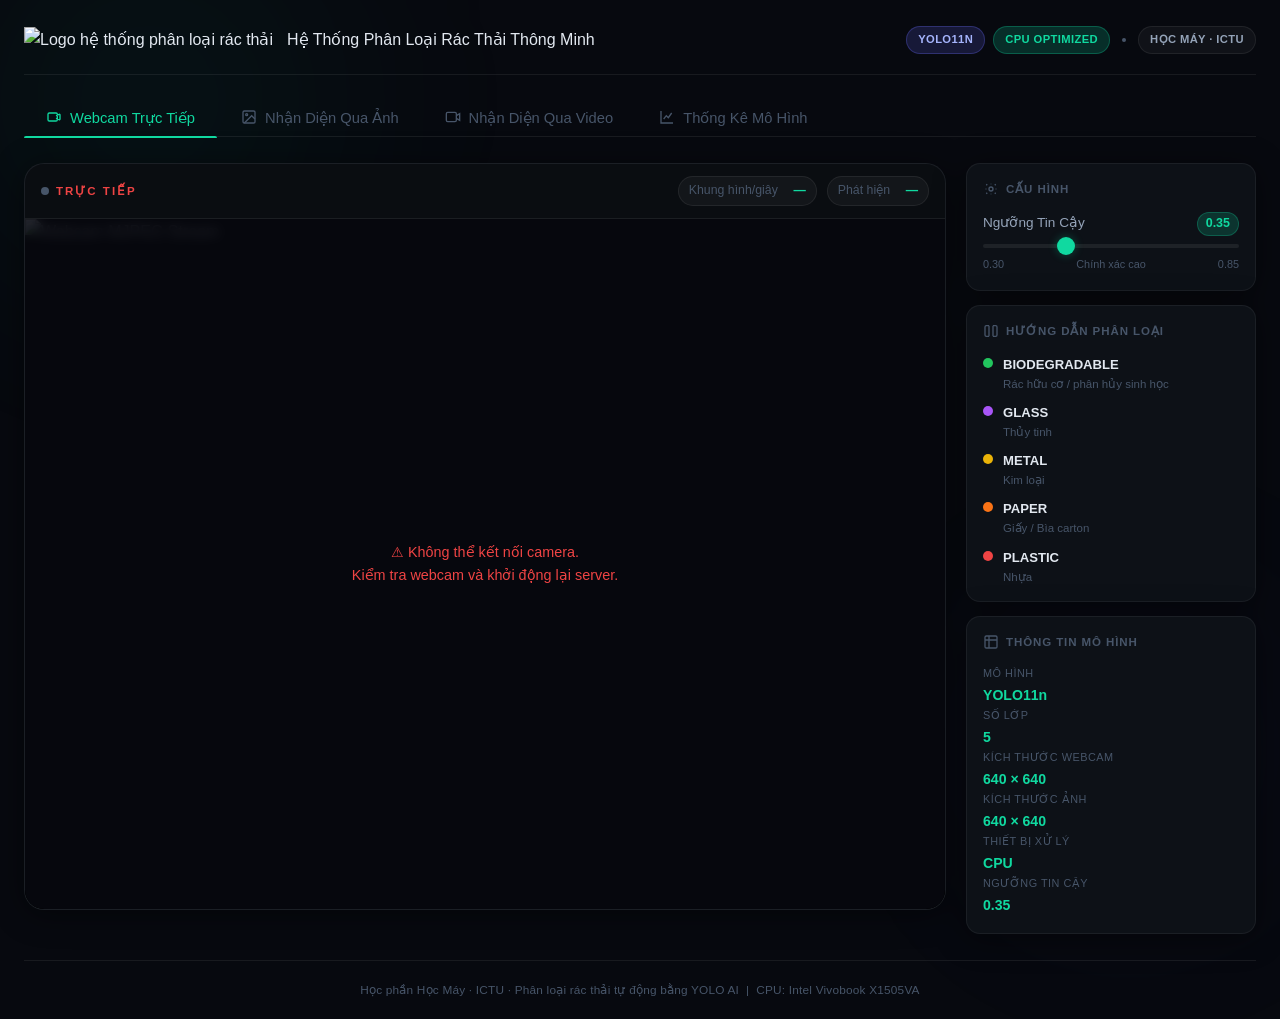
==== app/templates/index.html @ 91b0b63a "Add video upload detection: synced original + annotated playback Upload a video, process it frame-by" ====
<!DOCTYPE html>
<html lang="vi">
<head>
  <meta charset="UTF-8" />
  <meta name="viewport" content="width=device-width, initial-scale=1.0" />
  <title>Hệ Thống Phân Loại Rác Thải Thông Minh</title>
  <meta name="description" content="Hệ thống phân loại rác thải thông minh sử dụng mô hình YOLO." />
  <link rel="preconnect" href="https://fonts.googleapis.com" />
  <link rel="preconnect" href="https://fonts.gstatic.com" crossorigin />
  <link href="https://fonts.googleapis.com/css2?family=Saira:wght@300;400;500;600;700;800&display=swap" rel="stylesheet" />
  <link rel="stylesheet" href="/static/style.css?v=4" />
</head>
<body>
  <div class="bg-glow bg-glow-1"></div>
  <div class="bg-glow bg-glow-2"></div>

  <div class="app-wrapper">

    <!-- ── Header ─────────────────────────────────────────────── -->
    <header class="app-header">
      <div class="brand">
        <img class="brand-logo" src="/static/logo/sean.gif" alt="Logo hệ thống phân loại rác thải" />
        <p class="brand-sub">Hệ Thống Phân Loại Rác Thải Thông Minh</p>
      </div>
      <div class="header-right">
        <span class="badge badge-model">YOLO11n</span>
        <span class="badge badge-cpu">CPU Optimized</span>
        <div class="header-dot-sep"></div>
        <span class="badge badge-uni">Học Máy · ICTU</span>
      </div>
    </header>

    <!-- ── Tab Nav ─────────────────────────────────────────────── -->
    <nav class="tab-nav" role="tablist">
      <button id="tab-btn-webcam" class="tab-btn active" role="tab"
              aria-selected="true" aria-controls="tab-webcam"
              onclick="switchTab('webcam')">
        <svg class="tab-icon" viewBox="0 0 24 24" fill="none" stroke="currentColor" stroke-width="2">
          <path d="M15 10l4.553-2.069A1 1 0 0121 8.882v6.235a1 1 0 01-1.447.894L15 14M3 8a2 2 0 012-2h10a2 2 0 012 2v8a2 2 0 01-2 2H5a2 2 0 01-2-2V8z"/>
        </svg>
        Webcam Trực Tiếp
      </button>
      <button id="tab-btn-image" class="tab-btn" role="tab"
              aria-selected="false" aria-controls="tab-image"
              onclick="switchTab('image')">
        <svg class="tab-icon" viewBox="0 0 24 24" fill="none" stroke="currentColor" stroke-width="2">
          <rect x="3" y="3" width="18" height="18" rx="2"/><circle cx="8.5" cy="8.5" r="1.5"/>
          <path d="M21 15l-5-5L5 21"/>
        </svg>
        Nhận Diện Qua Ảnh
      </button>
      <button id="tab-btn-video" class="tab-btn" role="tab"
              aria-selected="false" aria-controls="tab-video"
              onclick="switchTab('video')">
        <svg class="tab-icon" viewBox="0 0 24 24" fill="none" stroke="currentColor" stroke-width="2">
          <rect x="2" y="5" width="15" height="14" rx="2"/><path d="M17 10l5-3v10l-5-3"/>
        </svg>
        Nhận Diện Qua Video
      </button>
      <button id="tab-btn-stats" class="tab-btn" role="tab"
              aria-selected="false" aria-controls="tab-stats"
              onclick="switchTab('stats')">
        <svg class="tab-icon" viewBox="0 0 24 24" fill="none" stroke="currentColor" stroke-width="2">
          <path d="M3 3v18h18M7 15l4-5 3 3 5-7"/>
        </svg>
        Thống Kê Mô Hình
      </button>
      <div class="tab-slider" id="tab-slider"></div>
    </nav>

    <!-- ── Main ────────────────────────────────────────────────── -->
    <main class="app-main">

      <!-- ── Tab 1: Webcam ─────────────────────────────────────── -->
      <section id="tab-webcam" class="tab-content active" role="tabpanel">
        <div class="webcam-layout">

          <!-- Stream -->
          <div class="stream-card">
            <div class="stream-topbar">
              <div class="live-pill">
                <span class="live-dot" id="live-dot"></span>
                <span>TRỰC TIẾP</span>
              </div>
              <div class="stream-stats" id="stream-stats">
                <div class="stat-chip" id="fps-chip">
                  <span class="stat-label">Khung hình/giây</span>
                  <span class="stat-val" id="fps-val">—</span>
                </div>
                <div class="stat-chip" id="det-chip">
                  <span class="stat-label">Phát hiện</span>
                  <span class="stat-val" id="det-val">—</span>
                </div>
              </div>
            </div>
            <div class="stream-body">
              <img id="cam-img" src="" alt="Webcam MJPEG Stream" class="stream-img" />
              <div id="stream-overlay" class="stream-overlay">
                <div class="stream-overlay-inner">
                  <div class="spinner"></div>
                  <p>Đang kết nối camera...</p>
                </div>
              </div>
            </div>
          </div>

          <!-- Side Panel -->
          <aside class="webcam-sidebar">

            <!-- Config -->
            <div class="side-card">
              <div class="side-card-title">
                <svg viewBox="0 0 24 24" fill="none" stroke="currentColor" stroke-width="2" width="16" height="16"><circle cx="12" cy="12" r="3"/><path d="M19.07 4.93l-1.41 1.41M4.93 4.93l1.41 1.41M4.93 19.07l1.41-1.41M19.07 19.07l-1.41-1.41M20 12h-1M5 12H4M12 20v-1M12 5V4"/></svg>
                Cấu Hình
              </div>
              <div class="conf-group">
                <div class="conf-label-row">
                  <span>Ngưỡng Tin Cậy</span>
                  <span class="conf-badge" id="conf-badge">0.35</span>
                </div>
                <input type="range" id="conf-slider" class="slider"
                       min="0.10" max="0.90" step="0.05" value="0.35"
                       aria-label="Ngưỡng tin cậy"
                       oninput="onConfChange(this.value)" />
                <div class="slider-labels">
                  <span>0.30</span><span>Chính xác cao</span><span>0.85</span>
                </div>
              </div>
            </div>

            <!-- Legend -->
            <div class="side-card">
              <div class="side-card-title">
                <svg viewBox="0 0 24 24" fill="none" stroke="currentColor" stroke-width="2" width="16" height="16"><path d="M9 20H5a2 2 0 01-2-2V6a2 2 0 012-2h4m6 16h4a2 2 0 002-2V6a2 2 0 00-2-2h-4M9 20V4m6 16V4"/></svg>
                Hướng Dẫn Phân Loại
              </div>
              <div class="legend">
                <div class="legend-item">
                  <span class="legend-dot" style="background:#22c55e"></span>
                  <div class="legend-body">
                    <strong>BIODEGRADABLE</strong>
                    <span>Rác hữu cơ / phân hủy sinh học</span>
                  </div>
                </div>
                <div class="legend-item">
                  <span class="legend-dot" style="background:#a855f7"></span>
                  <div class="legend-body">
                    <strong>GLASS</strong>
                    <span>Thủy tinh</span>
                  </div>
                </div>
                <div class="legend-item">
                  <span class="legend-dot" style="background:#eab308"></span>
                  <div class="legend-body">
                    <strong>METAL</strong>
                    <span>Kim loại</span>
                  </div>
                </div>
                <div class="legend-item">
                  <span class="legend-dot" style="background:#f97316"></span>
                  <div class="legend-body">
                    <strong>PAPER</strong>
                    <span>Giấy / Bìa carton</span>
                  </div>
                </div>
                <div class="legend-item">
                  <span class="legend-dot" style="background:#ef4444"></span>
                  <div class="legend-body">
                    <strong>PLASTIC</strong>
                    <span>Nhựa</span>
                  </div>
                </div>
              </div>
            </div>

            <!-- Model Info -->
            <div class="side-card">
              <div class="side-card-title">
                <svg viewBox="0 0 24 24" fill="none" stroke="currentColor" stroke-width="2" width="16" height="16"><path d="M9 3H5a2 2 0 00-2 2v4m6-6h10a2 2 0 012 2v4M9 3v18m0 0h10a2 2 0 002-2V9M9 21H5a2 2 0 01-2-2V9m0 0h18"/></svg>
                Thông Tin Mô Hình
              </div>
              <div class="model-info-card">
                <div class="info-cell"><span class="info-k">Mô hình</span><span class="info-v">YOLO11n</span></div>
                <div class="info-cell"><span class="info-k">Số lớp</span><span class="info-v">5</span></div>
                <div class="info-cell"><span class="info-k">Kích thước webcam</span><span class="info-v">640 × 640</span></div>
                <div class="info-cell"><span class="info-k">Kích thước ảnh</span><span class="info-v">640 × 640</span></div>
                <div class="info-cell"><span class="info-k">Thiết bị xử lý</span><span class="info-v">CPU</span></div>
                <div class="info-cell"><span class="info-k">Ngưỡng tin cậy</span><span class="info-v">0.35</span></div>
              </div>
            </div>

          </aside>
        </div>
      </section>

      <!-- ── Tab 2: Image ──────────────────────────────────────── -->
      <section id="tab-image" class="tab-content" role="tabpanel">
        <div class="image-layout">

          <!-- Upload Panel -->
          <div class="upload-panel">
            <div id="upload-area" class="upload-area"
                 ondragover="onDragOver(event)" ondragleave="onDragLeave(event)" ondrop="onDrop(event)">
              <div class="upload-icon" aria-hidden="true">
                <svg viewBox="0 0 24 24" fill="none" stroke="currentColor" stroke-width="1.5" width="56" height="56">
                  <path d="M4 16v1a3 3 0 003 3h10a3 3 0 003-3v-1M12 12V4m0 0l-3 3m3-3l3 3"/>
                  <path d="M4 12.5V5a1 1 0 011-1h14a1 1 0 011 1v7.5" stroke-dasharray="3 3"/>
                </svg>
              </div>
              <p class="upload-title">Kéo &amp; Thả Ảnh Vào Đây</p>
              <p class="upload-sub">hoặc nhấn để chọn từ máy tính</p>
              <button class="btn-select" onclick="document.getElementById('file-input').click()">
                Chọn Tệp Ảnh
              </button>
              <p class="upload-hint">Hỗ trợ JPG · PNG · WEBP · BMP</p>
              <input type="file" id="file-input" accept="image/*" hidden onchange="handleFileSelect(this)" />
            </div>

            <div id="preview-wrap" class="preview-wrap hidden">
              <div class="preview-card">
                <img id="preview-img" src="" alt="Preview ảnh đã chọn" class="preview-img" />
                <button class="btn-reset" onclick="resetUpload()" aria-label="Chọn ảnh khác">
                  <svg viewBox="0 0 24 24" fill="none" stroke="currentColor" stroke-width="2.5" width="14" height="14"><path d="M18 6L6 18M6 6l12 12"/></svg>
                  Chọn Ảnh Khác
                </button>
              </div>
              <button id="btn-predict" class="btn-predict" onclick="runPrediction()">
                <svg viewBox="0 0 24 24" fill="none" stroke="currentColor" stroke-width="2" width="18" height="18"><circle cx="11" cy="11" r="8"/><path d="M21 21l-4.35-4.35"/></svg>
                Phân Loại Ngay
              </button>
            </div>
          </div>

          <!-- Results Panel -->
          <div class="results-panel" id="results-panel">
            <div id="result-placeholder" class="result-placeholder">
              <div class="placeholder-icon" aria-hidden="true">
                <svg viewBox="0 0 64 64" fill="none" width="64" height="64">
                  <circle cx="32" cy="32" r="30" stroke="currentColor" stroke-width="1.5" stroke-dasharray="6 4" opacity=".3"/>
                  <path d="M32 20v12M32 36v4" stroke="currentColor" stroke-width="2" stroke-linecap="round"/>
                </svg>
              </div>
              <p class="placeholder-text">Tải ảnh lên để bắt đầu phân tích</p>
              <p class="placeholder-sub">Kết quả sẽ hiển thị tại đây</p>
            </div>

            <div id="result-content" class="result-content hidden">
              <div class="result-img-wrap">
                <img id="result-img" src="" alt="Ảnh kết quả phân loại" class="result-img" />
              </div>
            </div>

            <div id="loading-overlay" class="loading-overlay hidden">
              <div class="spinner large"></div>
              <p>Đang phân tích ảnh...</p>
              <p class="loading-sub">YOLO11n · imgsz=640</p>
            </div>
          </div>

        </div>

        <!-- Stats & detection cards — tách riêng khỏi khung ảnh kết quả -->
        <div id="result-extra" class="result-extra hidden">

          <div class="stats-card">
            <div class="result-meta" id="result-meta">
              <span id="result-count-badge"></span>
            </div>

            <div id="result-summary" class="result-summary hidden">
              <div class="summary-kpis">
                <div class="summary-kpi">
                  <span class="summary-kpi-val" id="sum-total">0</span>
                  <span class="summary-kpi-label">Tổng vật thể</span>
                </div>
                <div class="summary-kpi">
                  <span class="summary-kpi-val" id="sum-classes">0</span>
                  <span class="summary-kpi-label">Số loại rác</span>
                </div>
                <div class="summary-kpi">
                  <span class="summary-kpi-val" id="sum-avg-conf">—</span>
                  <span class="summary-kpi-label">Độ tin cậy TB</span>
                </div>
                <div class="summary-kpi">
                  <span class="summary-kpi-val" id="sum-max-conf">—</span>
                  <span class="summary-kpi-label">Tin cậy cao nhất</span>
                </div>
                <div class="summary-kpi">
                  <span class="summary-kpi-val" id="sum-min-conf">—</span>
                  <span class="summary-kpi-label">Tin cậy thấp nhất</span>
                </div>
                <div class="summary-kpi">
                  <span class="summary-kpi-val is-text" id="sum-top-label">—</span>
                  <span class="summary-kpi-label">Loại rác nhiều nhất</span>
                </div>
                <div class="summary-kpi">
                  <span class="summary-kpi-val" id="sum-time">—</span>
                  <span class="summary-kpi-label">Thời gian xử lý</span>
                </div>
                <div class="summary-kpi">
                  <span class="summary-kpi-val" id="sum-img-size">—</span>
                  <span class="summary-kpi-label">Kích thước ảnh</span>
                </div>
              </div>

              <div class="summary-section-title">Tỷ Lệ Theo Loại Rác</div>
              <div class="summary-breakdown" id="summary-breakdown"></div>
            </div>

            <div id="detection-list" class="detection-list"></div>
          </div>

          <div id="timing-card" class="timing-card hidden">
            <div class="timing-card-title">
              <svg viewBox="0 0 24 24" fill="none" stroke="currentColor" stroke-width="2" width="16" height="16"><circle cx="12" cy="12" r="10"/><path d="M12 6v6l4 2"/></svg>
              Chi Tiết Thời Gian Xử Lý
            </div>
            <div class="timing-breakdown" id="timing-breakdown"></div>
          </div>

        </div>
      </section>

      <!-- ── Tab: Video ────────────────────────────────────────── -->
      <section id="tab-video" class="tab-content" role="tabpanel">

        <div id="video-upload-panel" class="image-layout">
          <div class="upload-panel">
            <div id="video-upload-area" class="upload-area"
                 ondragover="onVideoDragOver(event)" ondragleave="onVideoDragLeave(event)" ondrop="onVideoDrop(event)">
              <div class="upload-icon" aria-hidden="true">
                <svg viewBox="0 0 24 24" fill="none" stroke="currentColor" stroke-width="1.5" width="56" height="56">
                  <rect x="2" y="5" width="15" height="14" rx="2"/><path d="M17 10l5-3v10l-5-3"/>
                </svg>
              </div>
              <p class="upload-title">Kéo &amp; Thả Video Vào Đây</p>
              <p class="upload-sub">hoặc nhấn để chọn từ máy tính</p>
              <button class="btn-select" onclick="document.getElementById('video-file-input').click()">
                Chọn Tệp Video
              </button>
              <p class="upload-hint">Hỗ trợ MP4 · MOV · AVI · MKV · WEBM · tối đa 100MB</p>
              <input type="file" id="video-file-input" accept="video/*" hidden onchange="handleVideoFileSelect(this)" />
            </div>
          </div>

          <div class="results-panel">
            <div id="video-placeholder" class="result-placeholder">
              <div class="placeholder-icon" aria-hidden="true">
                <svg viewBox="0 0 64 64" fill="none" width="64" height="64">
                  <circle cx="32" cy="32" r="30" stroke="currentColor" stroke-width="1.5" stroke-dasharray="6 4" opacity=".3"/>
                  <path d="M32 20v12M32 36v4" stroke="currentColor" stroke-width="2" stroke-linecap="round"/>
                </svg>
              </div>
              <p class="placeholder-text">Tải video lên để bắt đầu nhận diện</p>
              <p class="placeholder-sub">Video gốc và video đã nhận diện sẽ phát song song</p>
            </div>

            <div id="video-progress-wrap" class="loading-overlay hidden">
              <div class="spinner large"></div>
              <p>Đang xử lý video...</p>
              <p class="loading-sub" id="video-progress-text">0%</p>
            </div>
          </div>
        </div>

        <div id="video-compare-wrap" class="video-compare-wrap hidden">
          <div class="video-compare-grid">
            <div class="video-compare-col">
              <div class="video-compare-title">Video Gốc</div>
              <video id="video-original" class="video-compare-player" controls playsinline></video>
            </div>
            <div class="video-compare-col">
              <div class="video-compare-title">Video Nhận Diện</div>
              <video id="video-annotated" class="video-compare-player" controls playsinline></video>
            </div>
          </div>
          <button class="btn-select" onclick="resetVideoUpload()">Tải Video Khác</button>
        </div>

      </section>

      <!-- ── Tab 3: Stats ──────────────────────────────────────── -->
      <section id="tab-stats" class="tab-content" role="tabpanel">
        <div class="stats-layout">

          <!-- KPI Row -->
          <div class="kpi-row" id="kpi-row">
            <div class="kpi-card">
              <span class="kpi-label">Precision</span>
              <span class="kpi-val" id="kpi-precision">—</span>
              <span class="kpi-sub">tại epoch tốt nhất</span>
            </div>
            <div class="kpi-card">
              <span class="kpi-label">Recall</span>
              <span class="kpi-val" id="kpi-recall">—</span>
              <span class="kpi-sub">tại epoch tốt nhất</span>
            </div>
            <div class="kpi-card kpi-card-accent">
              <span class="kpi-label">mAP@0.5</span>
              <span class="kpi-val" id="kpi-map50">—</span>
              <span class="kpi-sub">tại epoch tốt nhất</span>
            </div>
            <div class="kpi-card">
              <span class="kpi-label">mAP@0.5:0.95</span>
              <span class="kpi-val" id="kpi-map5095">—</span>
              <span class="kpi-sub">tại epoch tốt nhất</span>
            </div>
          </div>

          <div class="stats-grid">

            <!-- Training info -->
            <div class="side-card stats-info-card">
              <div class="side-card-title">
                <svg viewBox="0 0 24 24" fill="none" stroke="currentColor" stroke-width="2" width="16" height="16"><path d="M9 3H5a2 2 0 00-2 2v4m6-6h10a2 2 0 012 2v4M9 3v18m0 0h10a2 2 0 002-2V9M9 21H5a2 2 0 01-2-2V9m0 0h18"/></svg>
                Thông Tin Huấn Luyện
              </div>
              <div class="model-info-card" id="train-info-card">
                <div class="info-cell"><span class="info-k">Mô hình</span><span class="info-v">YOLO11n</span></div>
                <div class="info-cell"><span class="info-k">Bộ dữ liệu</span><span class="info-v" id="ti-dataset">—</span></div>
                <div class="info-cell"><span class="info-k">Số vòng huấn luyện</span><span class="info-v" id="ti-epochs">—</span></div>
                <div class="info-cell"><span class="info-k">Epoch tốt nhất</span><span class="info-v" id="ti-best-epoch">—</span></div>
                <div class="info-cell"><span class="info-k">Số lớp</span><span class="info-v" id="ti-classes">—</span></div>
                <div class="info-cell"><span class="info-k">Thiết bị huấn luyện</span><span class="info-v">RTX 3050</span></div>
              </div>
            </div>

            <!-- Dataset split -->
            <div class="side-card stats-info-card">
              <div class="side-card-title">
                <svg viewBox="0 0 24 24" fill="none" stroke="currentColor" stroke-width="2" width="16" height="16"><path d="M9 20H5a2 2 0 01-2-2V6a2 2 0 012-2h4m6 16h4a2 2 0 002-2V6a2 2 0 00-2-2h-4M9 20V4m6 16V4"/></svg>
                Phân Chia Bộ Dữ Liệu
              </div>
              <div class="split-bars" id="split-bars">
                <div class="split-row">
                  <span class="split-name">Train</span>
                  <div class="split-track"><div class="split-fill split-train" id="split-train-fill"></div></div>
                  <span class="split-count" id="split-train-count">—</span>
                </div>
                <div class="split-row">
                  <span class="split-name">Valid</span>
                  <div class="split-track"><div class="split-fill split-valid" id="split-valid-fill"></div></div>
                  <span class="split-count" id="split-valid-count">—</span>
                </div>
                <div class="split-row">
                  <span class="split-name">Test</span>
                  <div class="split-track"><div class="split-fill split-test" id="split-test-fill"></div></div>
                  <span class="split-count" id="split-test-count">—</span>
                </div>
              </div>
            </div>

            <!-- Label distribution -->
            <div class="side-card stats-info-card stats-span-2">
              <div class="side-card-title">
                <svg viewBox="0 0 24 24" fill="none" stroke="currentColor" stroke-width="2" width="16" height="16"><path d="M4 6h16M4 12h10M4 18h7"/></svg>
                Phân Bố Nhãn Theo Lớp Rác Thải
              </div>
              <div class="label-bars" id="label-bars"></div>
            </div>

          </div>

          <!-- Charts from real training artifacts -->
          <div class="chart-grid">
            <div class="chart-card">
              <div class="chart-title">Đường Cong Huấn Luyện (Loss &amp; Metrics)</div>
              <img class="chart-img" src="/api/training-artifact/results.png" alt="Training results curves" loading="lazy" />
            </div>
            <div class="chart-card">
              <div class="chart-title">Ma Trận Nhầm Lẫn (Chuẩn Hóa)</div>
              <img class="chart-img" src="/api/training-artifact/confusion_matrix_normalized.png" alt="Confusion matrix normalized" loading="lazy" />
            </div>
            <div class="chart-card">
              <div class="chart-title">Đường Cong Precision–Recall</div>
              <img class="chart-img" src="/api/training-artifact/BoxPR_curve.png" alt="Precision-Recall curve" loading="lazy" />
            </div>
            <div class="chart-card">
              <div class="chart-title">Phân Bố Nhãn &amp; Kích Thước Bounding Box</div>
              <img class="chart-img" src="/api/training-artifact/labels.jpg" alt="Label distribution" loading="lazy" />
            </div>
          </div>

        </div>
      </section>

    </main>

    <!-- ── Footer ──────────────────────────────────────────────── -->
    <footer class="app-footer">
      <p>Học phần Học Máy · ICTU · Phân loại rác thải tự động bằng YOLO AI &nbsp;|&nbsp; CPU: Intel Vivobook X1505VA</p>
    </footer>

  </div><!-- /.app-wrapper -->

  <script>
    /* ═══════════════════════════════════════════════════
       State
    ═══════════════════════════════════════════════════ */
    let currentTab    = 'webcam';
    let statsInterval = null;
    let selectedFile  = null;
    let statsLoaded   = false;

    /* ═══════════════════════════════════════════════════
       Tab Switching
    ═══════════════════════════════════════════════════ */
    function switchTab(tab) {
      if (tab === currentTab) return;
      currentTab = tab;

      document.querySelectorAll('.tab-btn').forEach(btn => {
        const active = btn.id === `tab-btn-${tab}`;
        btn.classList.toggle('active', active);
        btn.setAttribute('aria-selected', String(active));
      });
      document.querySelectorAll('.tab-content').forEach(el => {
        el.classList.toggle('active', el.id === `tab-${tab}`);
      });

      if (tab === 'webcam') startStream();
      else                  stopStream();

      if (tab === 'stats' && !statsLoaded) loadTrainingStats();
    }

    /* ═══════════════════════════════════════════════════
       Webcam Stream
    ═══════════════════════════════════════════════════ */
    function startStream() {
      const img     = document.getElementById('cam-img');
      const overlay = document.getElementById('stream-overlay');
      const liveDot = document.getElementById('live-dot');

      overlay.style.display = 'flex';
      liveDot.classList.remove('live-dot-active');

      // Cache-buster để buộc browser mở kết nối mới
      img.src = `/video_feed?t=${Date.now()}`;

      img.onload = () => {
        overlay.style.display = 'none';
        liveDot.classList.add('live-dot-active');
      };

      img.onerror = () => {
        overlay.innerHTML = `<div class="stream-overlay-inner">
          <p style="color:#ef4444;">⚠ Không thể kết nối camera.<br/>Kiểm tra webcam và khởi động lại server.</p>
        </div>`;
      };

      statsInterval = setInterval(fetchStats, 1200);
    }

    function stopStream() {
      const img = document.getElementById('cam-img');
      img.src = '';
      document.getElementById('live-dot').classList.remove('live-dot-active');
      if (statsInterval) { clearInterval(statsInterval); statsInterval = null; }
      document.getElementById('fps-val').textContent = '—';
      document.getElementById('det-val').textContent = '—';
    }

    async function fetchStats() {
      try {
        const r    = await fetch('/api/cam-stats');
        const data = await r.json();
        document.getElementById('fps-val').textContent = data.fps;
        document.getElementById('det-val').textContent = data.detections;
      } catch (_) {}
    }

    /* ── Confidence Slider ── */
    let confDebounce = null;
    function onConfChange(val) {
      document.getElementById('conf-badge').textContent = parseFloat(val).toFixed(2);
      clearTimeout(confDebounce);
      confDebounce = setTimeout(async () => {
        try { await fetch(`/api/set-conf?conf=${val}`, { method: 'POST' }); } catch (_) {}
      }, 300);
    }

    /* ═══════════════════════════════════════════════════
       Image Upload
    ═══════════════════════════════════════════════════ */
    function handleFileSelect(input) {
      const f = input.files[0];
      if (f) loadFile(f);
    }

    function loadFile(file) {
      selectedFile = file;
      const reader = new FileReader();
      reader.onload = e => {
        document.getElementById('preview-img').src = e.target.result;
        document.getElementById('upload-area').classList.add('hidden');
        document.getElementById('preview-wrap').classList.remove('hidden');
        resetResults();
      };
      reader.readAsDataURL(file);
    }

    function resetUpload() {
      selectedFile = null;
      document.getElementById('file-input').value = '';
      document.getElementById('upload-area').classList.remove('hidden');
      document.getElementById('preview-wrap').classList.add('hidden');
      resetResults();
    }

    function resetResults() {
      document.getElementById('result-placeholder').classList.remove('hidden');
      document.getElementById('result-content').classList.add('hidden');
      document.getElementById('loading-overlay').classList.add('hidden');
      document.getElementById('result-extra').classList.add('hidden');
      document.getElementById('timing-card').classList.add('hidden');
    }

    /* ── Prediction ── */
    async function runPrediction() {
      if (!selectedFile) return;

      const btn = document.getElementById('btn-predict');
      btn.disabled = true;
      btn.innerHTML = `<span class="btn-spinner"></span> Đang xử lý...`;

      document.getElementById('result-placeholder').classList.add('hidden');
      document.getElementById('result-content').classList.add('hidden');
      document.getElementById('result-extra').classList.add('hidden');
      document.getElementById('loading-overlay').classList.remove('hidden');

      const fd = new FormData();
      fd.append('file', selectedFile);

      try {
        const r    = await fetch('/api/predict-image', { method: 'POST', body: fd });
        if (!r.ok) throw new Error(`HTTP ${r.status}`);
        const data = await r.json();
        showResults(data);
      } catch (err) {
        document.getElementById('loading-overlay').innerHTML =
          `<div style="text-align:center;color:#ef4444;padding:24px">
            ⚠ Lỗi: ${err.message}
            <br/><button class="btn-select" style="margin-top:14px" onclick="resetResults()">Thử lại</button>
          </div>`;
      } finally {
        btn.disabled = false;
        btn.innerHTML = `<svg viewBox="0 0 24 24" fill="none" stroke="currentColor" stroke-width="2" width="18" height="18"><circle cx="11" cy="11" r="8"/><path d="M21 21l-4.35-4.35"/></svg> Phân Loại Ngay`;
        document.getElementById('loading-overlay').classList.add('hidden');
      }
    }

    const LABEL_CSS_CLASS = {
      'BIODEGRADABLE': 'bio',
      'GLASS':         'glas',
      'METAL':         'meta',
      'PAPER':         'pape',
      'PLASTIC':       'plas',
    };

    function showResults(data) {
      document.getElementById('result-img').src = `data:image/jpeg;base64,${data.image_b64}`;
      document.getElementById('result-extra').classList.remove('hidden');

      const countBadge = document.getElementById('result-count-badge');
      const summaryBox = document.getElementById('result-summary');
      const timingCard = document.getElementById('timing-card');

      if (data.count === 0) {
        countBadge.textContent = '0 vật thể được phát hiện';
        countBadge.className   = 'count-badge count-zero';
        summaryBox.classList.add('hidden');
      } else {
        countBadge.textContent = `${data.count} vật thể phát hiện`;
        countBadge.className   = 'count-badge count-some';
        renderResultSummary(data);
        summaryBox.classList.remove('hidden');
      }

      if (data.timing_ms) {
        renderTimingCard(data.timing_ms);
        timingCard.classList.remove('hidden');
      } else {
        timingCard.classList.add('hidden');
      }

      const list = document.getElementById('detection-list');
      if (data.count === 0) {
        list.innerHTML = `<div class="no-detection">
          Không phát hiện vật thể rác nào vượt ngưỡng tin cậy (độ tin cậy ≥ ${(IMG_CONF_THRESHOLD * 100).toFixed(0)}%).
        </div>`;
      } else {
        list.innerHTML = data.detections.map((det, i) => `
          <div class="det-card" style="--i:${i}">
            <div class="det-card-main">
              <span class="det-label-chip ${LABEL_CSS_CLASS[det.label] || 'other'}">${det.label}</span>
              <span class="det-conf-badge">${det.conf}%</span>
            </div>
            <div class="det-card-sub">
              <span>Vị trí: [${det.box[0]}, ${det.box[1]}] → [${det.box[2]}, ${det.box[3]}]</span>
              <span>Diện tích: ${det.area_ratio}% khung hình</span>
            </div>
          </div>
        `).join('');
      }

      document.getElementById('result-content').classList.remove('hidden');
    }

    const IMG_CONF_THRESHOLD = 0.40; // khớp IMG_CONF trong app/server.py

    function renderResultSummary(data) {
      const detections = data.detections;
      const confs    = detections.map(d => d.conf);
      const avgConf  = confs.reduce((a, b) => a + b, 0) / confs.length;
      const maxConf  = Math.max(...confs);
      const minConf  = Math.min(...confs);

      const byClass = {};
      detections.forEach(d => { byClass[d.label] = (byClass[d.label] || 0) + 1; });
      const classEntries = Object.entries(byClass).sort((a, b) => b[1] - a[1]);
      const topLabel = classEntries[0][0];

      document.getElementById('sum-total').textContent     = detections.length;
      document.getElementById('sum-classes').textContent   = classEntries.length;
      document.getElementById('sum-avg-conf').textContent  = `${avgConf.toFixed(1)}%`;
      document.getElementById('sum-max-conf').textContent  = `${maxConf.toFixed(1)}%`;
      document.getElementById('sum-min-conf').textContent  = `${minConf.toFixed(1)}%`;
      document.getElementById('sum-top-label').textContent = topLabel;
      document.getElementById('sum-time').textContent      = data.timing_ms ? `${data.timing_ms.total} ms` : '—';
      document.getElementById('sum-img-size').textContent  = data.image_size ? `${data.image_size.width}×${data.image_size.height}` : '—';

      const breakdown = document.getElementById('summary-breakdown');
      breakdown.innerHTML = classEntries.map(([label, count]) => `
        <div class="breakdown-row">
          <span class="det-label-chip ${LABEL_CSS_CLASS[label] || 'other'}">${label}</span>
          <div class="breakdown-track">
            <div class="breakdown-fill" style="width:${(count / detections.length * 100).toFixed(1)}%"></div>
          </div>
          <span class="breakdown-count">${count} (${(count / detections.length * 100).toFixed(0)}%)</span>
        </div>
      `).join('');

    }

    function renderTimingCard(t) {
      const timingBox = document.getElementById('timing-breakdown');
      timingBox.innerHTML = `
        <div class="timing-row"><span>Tiền xử lý ảnh</span><span>${t.preprocess} ms</span></div>
        <div class="timing-row"><span>Suy luận mô hình</span><span>${t.inference} ms</span></div>
        <div class="timing-row"><span>Hậu xử lý kết quả</span><span>${t.postprocess} ms</span></div>
        <div class="timing-row timing-row-total"><span>Tổng thời gian</span><span>${t.total} ms</span></div>
      `;
    }

    /* ── Drag & Drop ── */
    function onDragOver(e) {
      e.preventDefault();
      document.getElementById('upload-area').classList.add('drag-over');
    }
    function onDragLeave() {
      document.getElementById('upload-area').classList.remove('drag-over');
    }
    function onDrop(e) {
      e.preventDefault();
      document.getElementById('upload-area').classList.remove('drag-over');
      const f = e.dataTransfer.files[0];
      if (f && f.type.startsWith('image/')) loadFile(f);
    }

    /* ═══════════════════════════════════════════════════
       Video Upload & Nhận Diện
    ═══════════════════════════════════════════════════ */
    let videoPollTimer = null;

    function handleVideoFileSelect(input) {
      const f = input.files[0];
      if (f) uploadVideo(f);
    }

    function onVideoDragOver(e) {
      e.preventDefault();
      document.getElementById('video-upload-area').classList.add('drag-over');
    }
    function onVideoDragLeave() {
      document.getElementById('video-upload-area').classList.remove('drag-over');
    }
    function onVideoDrop(e) {
      e.preventDefault();
      document.getElementById('video-upload-area').classList.remove('drag-over');
      const f = e.dataTransfer.files[0];
      if (f && f.type.startsWith('video/')) uploadVideo(f);
    }

    async function uploadVideo(file) {
      document.getElementById('video-placeholder').classList.add('hidden');
      document.getElementById('video-compare-wrap').classList.add('hidden');
      document.getElementById('video-progress-wrap').classList.remove('hidden');
      document.getElementById('video-progress-text').textContent = 'Đang tải lên...';

      const fd = new FormData();
      fd.append('file', file);

      try {
        const r = await fetch('/api/upload-video', { method: 'POST', body: fd });
        if (!r.ok) {
          const err = await r.json().catch(() => ({}));
          throw new Error(err.detail || `HTTP ${r.status}`);
        }
        const data = await r.json();
        pollVideoStatus(data.job_id);
      } catch (err) {
        videoUploadError(err.message);
      }
    }

    function pollVideoStatus(jobId) {
      if (videoPollTimer) clearInterval(videoPollTimer);
      videoPollTimer = setInterval(async () => {
        try {
          const r = await fetch(`/api/video-status/${jobId}`);
          if (!r.ok) throw new Error(`HTTP ${r.status}`);
          const job = await r.json();

          if (job.status === 'processing') {
            document.getElementById('video-progress-text').textContent = `${job.progress.toFixed(0)}%`;
          } else if (job.status === 'done') {
            clearInterval(videoPollTimer);
            videoPollTimer = null;
            showVideoResult(job);
          } else if (job.status === 'error') {
            clearInterval(videoPollTimer);
            videoPollTimer = null;
            videoUploadError(job.error || 'Xử lý video thất bại.');
          }
        } catch (err) {
          clearInterval(videoPollTimer);
          videoPollTimer = null;
          videoUploadError(err.message);
        }
      }, 1000);
    }

    function showVideoResult(job) {
      document.getElementById('video-progress-wrap').classList.add('hidden');
      document.getElementById('video-upload-panel').classList.add('hidden');
      document.getElementById('video-compare-wrap').classList.remove('hidden');

      const original  = document.getElementById('video-original');
      const annotated = document.getElementById('video-annotated');
      original.src  = `${job.original_url}?t=${Date.now()}`;
      annotated.src = `${job.result_url}?t=${Date.now()}`;

      syncVideoPair(original, annotated);
      original.play().catch(() => {});
      annotated.play().catch(() => {});
    }

    function syncVideoPair(a, b) {
      let syncing = false;
      const sync = (src, dst) => {
        if (syncing) return;
        syncing = true;
        if (Math.abs(src.currentTime - dst.currentTime) > 0.25) dst.currentTime = src.currentTime;
        syncing = false;
      };
      a.addEventListener('play',  () => b.play().catch(() => {}));
      a.addEventListener('pause', () => b.pause());
      a.addEventListener('seeked', () => sync(a, b));
      b.addEventListener('play',  () => a.play().catch(() => {}));
      b.addEventListener('pause', () => a.pause());
      b.addEventListener('seeked', () => sync(b, a));
      a.addEventListener('timeupdate', () => sync(a, b));
    }

    function videoUploadError(msg) {
      document.getElementById('video-progress-wrap').classList.add('hidden');
      document.getElementById('video-placeholder').classList.remove('hidden');
      document.getElementById('video-placeholder').innerHTML = `
        <p style="color:#ef4444; text-align:center;">⚠ ${msg}</p>
        <p class="placeholder-sub">Vui lòng thử lại với video khác</p>
      `;
    }

    function resetVideoUpload() {
      if (videoPollTimer) { clearInterval(videoPollTimer); videoPollTimer = null; }
      document.getElementById('video-file-input').value = '';
      document.getElementById('video-original').src = '';
      document.getElementById('video-annotated').src = '';
      document.getElementById('video-compare-wrap').classList.add('hidden');
      document.getElementById('video-upload-panel').classList.remove('hidden');
      document.getElementById('video-placeholder').classList.remove('hidden');
      document.getElementById('video-placeholder').innerHTML = `
        <div class="placeholder-icon" aria-hidden="true">
          <svg viewBox="0 0 64 64" fill="none" width="64" height="64">
            <circle cx="32" cy="32" r="30" stroke="currentColor" stroke-width="1.5" stroke-dasharray="6 4" opacity=".3"/>
            <path d="M32 20v12M32 36v4" stroke="currentColor" stroke-width="2" stroke-linecap="round"/>
          </svg>
        </div>
        <p class="placeholder-text">Tải video lên để bắt đầu nhận diện</p>
        <p class="placeholder-sub">Video gốc và video đã nhận diện sẽ phát song song</p>
      `;
    }

    /* ═══════════════════════════════════════════════════
       Stats Tab (số liệu huấn luyện thật)
    ═══════════════════════════════════════════════════ */
    const LABEL_COLOR = {
      BIODEGRADABLE: '#22c55e',
      GLASS:         '#a855f7',
      METAL:         '#eab308',
      PAPER:         '#f97316',
      PLASTIC:       '#ef4444',
    };

    async function loadTrainingStats() {
      try {
        const r = await fetch('/api/training-stats');
        if (!r.ok) throw new Error(`HTTP ${r.status}`);
        const data = await r.json();
        renderTrainingStats(data);
        statsLoaded = true;
      } catch (err) {
        console.error('Không thể tải số liệu huấn luyện:', err);
      }
    }

    function pct(v) { return v == null ? '—' : `${(v * 100).toFixed(1)}%`; }

    function renderTrainingStats(data) {
      const best = data.best_epoch;

      document.getElementById('kpi-precision').textContent = pct(best.precision);
      document.getElementById('kpi-recall').textContent    = pct(best.recall);
      document.getElementById('kpi-map50').textContent     = pct(best.map50);
      document.getElementById('kpi-map5095').textContent   = pct(best.map50_95);

      document.getElementById('ti-dataset').textContent    = data.dataset;
      document.getElementById('ti-epochs').textContent     = data.total_epochs;
      document.getElementById('ti-best-epoch').textContent = `${best.epoch} / ${data.total_epochs}`;
      document.getElementById('ti-classes').textContent    = data.num_classes;

      const counts = data.dataset_counts;
      const totalImgs = counts.train + counts.valid + counts.test;
      document.getElementById('split-train-fill').style.width = `${(counts.train / totalImgs * 100).toFixed(1)}%`;
      document.getElementById('split-valid-fill').style.width = `${(counts.valid / totalImgs * 100).toFixed(1)}%`;
      document.getElementById('split-test-fill').style.width  = `${(counts.test  / totalImgs * 100).toFixed(1)}%`;
      document.getElementById('split-train-count').textContent = counts.train.toLocaleString('vi-VN');
      document.getElementById('split-valid-count').textContent = counts.valid.toLocaleString('vi-VN');
      document.getElementById('split-test-count').textContent  = counts.test.toLocaleString('vi-VN');

      const labelEntries = Object.entries(data.label_counts).sort((a, b) => b[1] - a[1]);
      const maxCount = labelEntries[0][1];
      const labelBars = document.getElementById('label-bars');
      labelBars.innerHTML = labelEntries.map(([label, count]) => `
        <div class="label-bar-row">
          <span class="label-bar-name">${label}</span>
          <div class="label-bar-track">
            <div class="label-bar-fill" style="width:${(count / maxCount * 100).toFixed(1)}%; background:${LABEL_COLOR[label] || '#64748b'}"></div>
          </div>
          <span class="label-bar-count">${count.toLocaleString('vi-VN')}</span>
        </div>
      `).join('');
    }

    /* ═══════════════════════════════════════════════════
       Init
    ═══════════════════════════════════════════════════ */
    window.addEventListener('load', () => startStream());
    document.addEventListener('visibilitychange', () => {
      if (document.hidden && currentTab === 'webcam') {
        stopStream();
      } else if (!document.hidden && currentTab === 'webcam') {
        startStream();
      }
    });
  </script>
</body>
</html>
---- static/style.css ----
/* ═══════════════════════════════════════════════════════════════
   EcoVision AI — style.css
   Font: Signika (Google Fonts)
   Theme: Dark glassmorphism + eco green/indigo accents
═══════════════════════════════════════════════════════════════ */

/* ── Variables ─────────────────────────────────────────────── */
:root {
  --bg:           #07090f;
  --bg-card:      #0d1117;
  --bg-card-alt:  #111827;
  --bg-hover:     #161d2a;

  --accent:       #10d9a0;
  --accent-dim:   rgba(16, 217, 160, 0.18);
  --accent-glow:  rgba(16, 217, 160, 0.30);
  --indigo:       #6366f1;
  --indigo-dim:   rgba(99, 102, 241, 0.18);
  --danger:       #ef4444;
  --warm:         #f97316;

  --text:         #e2e8f0;
  --text-muted:   #94a3b8;
  --text-faint:   #475569;

  --border:       rgba(255,255,255,0.07);
  --border-card:  rgba(255,255,255,0.06);

  --r-sm:  8px;
  --r-md:  14px;
  --r-lg:  20px;
  --r-xl:  28px;

  --shadow-card:  0 4px 32px rgba(0,0,0,0.45);
  --trans:        0.22s cubic-bezier(0.4, 0, 0.2, 1);
}

/* ── Reset ─────────────────────────────────────────────────── */
*, *::before, *::after { box-sizing: border-box; margin: 0; padding: 0; }
html   { scroll-behavior: smooth; }
button { cursor: pointer; }
img    { display: block; }

body {
  font-family: 'Signika', sans-serif;
  background:  var(--bg);
  color:       var(--text);
  min-height:  100vh;
  line-height: 1.6;
  -webkit-font-smoothing: antialiased;
  overflow-x: hidden;
}

/* ── Ambient Background Glows ──────────────────────────────── */
.bg-glow {
  position: fixed;
  border-radius: 50%;
  pointer-events: none;
  filter: blur(100px);
  z-index: 0;
  opacity: 0.55;
}
.bg-glow-1 {
  width: 600px; height: 600px;
  background: radial-gradient(circle, rgba(16,217,160,0.12), transparent 70%);
  top: -200px; left: -150px;
  animation: float-glow 10s ease-in-out infinite alternate;
}
.bg-glow-2 {
  width: 500px; height: 500px;
  background: radial-gradient(circle, rgba(99,102,241,0.10), transparent 70%);
  bottom: -100px; right: -100px;
  animation: float-glow 14s ease-in-out infinite alternate-reverse;
}
@keyframes float-glow {
  from { transform: translate(0, 0); }
  to   { transform: translate(30px, 20px); }
}

/* ── App Wrapper ───────────────────────────────────────────── */
.app-wrapper {
  position: relative;
  z-index: 1;
  display: flex;
  flex-direction: column;
  min-height: 100vh;
  max-width: 1360px;
  margin: 0 auto;
  padding: 0 24px;
}

/* ── Header ────────────────────────────────────────────────── */
.app-header {
  display: flex;
  align-items: center;
  justify-content: space-between;
  flex-wrap: wrap;
  gap: 14px;
  padding: 26px 0 20px;
  border-bottom: 1px solid var(--border);
}

.brand {
  display: flex;
  align-items: center;
  gap: 14px;
}

.brand-icon {
  font-size: 2.4rem;
  line-height: 1;
  animation: spin-slow 8s linear infinite;
  display: block;
}
@keyframes spin-slow {
  from { transform: rotate(0deg);   }
  to   { transform: rotate(360deg); }
}

.brand-text h1 {
  font-size: 1.7rem;
  font-weight: 700;
  letter-spacing: -0.5px;
  color: var(--text);
}
.brand-accent {
  background: linear-gradient(135deg, var(--accent), var(--indigo));
  -webkit-background-clip: text;
  -webkit-text-fill-color: transparent;
  background-clip: text;
}
.brand-text p {
  font-size: 0.78rem;
  color: var(--text-faint);
  font-weight: 300;
  letter-spacing: 0.3px;
}

.header-right {
  display: flex;
  align-items: center;
  gap: 8px;
  flex-wrap: wrap;
}
.header-dot-sep {
  width: 4px; height: 4px;
  border-radius: 50%;
  background: var(--text-faint);
  margin: 0 4px;
}

.badge {
  padding: 4px 11px;
  border-radius: 100px;
  font-size: 0.7rem;
  font-weight: 600;
  letter-spacing: 0.4px;
  text-transform: uppercase;
}
.badge-model {
  background: var(--indigo-dim);
  border: 1px solid rgba(99,102,241,0.3);
  color: #a5b4fc;
}
.badge-cpu {
  background: var(--accent-dim);
  border: 1px solid rgba(16,217,160,0.28);
  color: var(--accent);
}
.badge-uni {
  background: rgba(255,255,255,0.04);
  border: 1px solid var(--border);
  color: var(--text-muted);
}

/* ── Tab Navigation ────────────────────────────────────────── */
.tab-nav {
  display: flex;
  gap: 2px;
  padding-top: 22px;
  position: relative;
  border-bottom: 1px solid var(--border);
}

.tab-btn {
  display: flex;
  align-items: center;
  gap: 8px;
  padding: 11px 22px;
  background: transparent;
  border: none;
  color: var(--text-faint);
  font-family: 'Signika', sans-serif;
  font-size: 0.92rem;
  font-weight: 500;
  transition: color var(--trans), background var(--trans);
  border-radius: var(--r-sm) var(--r-sm) 0 0;
  position: relative;
  bottom: -1px;
}
.tab-btn::after {
  content: '';
  position: absolute;
  bottom: -1px; left: 0; right: 0;
  height: 2px;
  background: var(--accent);
  border-radius: 2px 2px 0 0;
  transform: scaleX(0);
  transition: transform var(--trans);
}
.tab-btn:hover {
  color: var(--text-muted);
  background: rgba(255,255,255,0.03);
}
.tab-btn.active {
  color: var(--accent);
}
.tab-btn.active::after {
  transform: scaleX(1);
}
.tab-icon {
  width: 16px; height: 16px;
  flex-shrink: 0;
}

/* ── Main Content ──────────────────────────────────────────── */
.app-main { flex: 1; padding: 26px 0; }

.tab-content {
  display: none;
  animation: fadeUp 0.28s ease;
}
.tab-content.active { display: block; }

@keyframes fadeUp {
  from { opacity: 0; transform: translateY(10px); }
  to   { opacity: 1; transform: translateY(0); }
}

/* ════════════════════════════════════════════════════════════
   WEBCAM TAB
════════════════════════════════════════════════════════════ */
.webcam-layout {
  display: grid;
  grid-template-columns: 1fr 290px;
  gap: 20px;
  align-items: start;
}

/* ── Stream Card ─────────────────────────────────────────── */
.stream-card {
  background: var(--bg-card);
  border: 1px solid var(--border-card);
  border-radius: var(--r-lg);
  overflow: hidden;
  box-shadow: var(--shadow-card);
  transition: border-color var(--trans);
}
.stream-card:hover { border-color: rgba(16,217,160,0.18); }

.stream-topbar {
  display: flex;
  align-items: center;
  justify-content: space-between;
  padding: 12px 16px;
  background: rgba(0,0,0,0.25);
  border-bottom: 1px solid var(--border);
}

.live-pill {
  display: flex;
  align-items: center;
  gap: 7px;
  font-size: 0.72rem;
  font-weight: 700;
  letter-spacing: 2px;
  text-transform: uppercase;
  color: var(--danger);
}
.live-dot {
  width: 8px; height: 8px;
  border-radius: 50%;
  background: var(--text-faint);
  transition: background var(--trans);
}
.live-dot.live-dot-active {
  background: var(--danger);
  animation: pulse-red 1.6s ease-in-out infinite;
}
@keyframes pulse-red {
  0%,100% { box-shadow: 0 0 0 0 rgba(239,68,68,0.5); }
  50%      { box-shadow: 0 0 0 6px rgba(239,68,68,0); }
}

.stream-stats { display: flex; gap: 10px; }
.stat-chip {
  display: flex;
  align-items: center;
  gap: 6px;
  padding: 4px 10px;
  background: rgba(255,255,255,0.04);
  border: 1px solid var(--border);
  border-radius: 100px;
  font-size: 0.77rem;
}
.stat-label { color: var(--text-faint); }
.stat-val   { color: var(--accent); font-weight: 600; min-width: 22px; text-align: right; }

.stream-body {
  position: relative;
  background: #000;
  aspect-ratio: 4/3;
}
.stream-img {
  width: 100%;
  height: 100%;
  object-fit: contain;
}
.stream-overlay {
  position: absolute;
  inset: 0;
  background: rgba(7,9,15,0.88);
  display: flex;
  align-items: center;
  justify-content: center;
  backdrop-filter: blur(6px);
}
.stream-overlay-inner {
  text-align: center;
  color: var(--text-muted);
  display: flex;
  flex-direction: column;
  align-items: center;
  gap: 14px;
  font-size: 0.9rem;
}

/* ── Sidebar Cards ───────────────────────────────────────── */
.webcam-sidebar { display: flex; flex-direction: column; gap: 14px; }

.side-card {
  background: var(--bg-card);
  border: 1px solid var(--border-card);
  border-radius: var(--r-md);
  padding: 16px;
  box-shadow: var(--shadow-card);
}
.side-card-title {
  display: flex;
  align-items: center;
  gap: 7px;
  font-size: 0.72rem;
  font-weight: 600;
  text-transform: uppercase;
  letter-spacing: 0.9px;
  color: var(--text-faint);
  margin-bottom: 14px;
}

/* ── Confidence Slider ───────────────────────────────────── */
.conf-group { display: flex; flex-direction: column; gap: 8px; }
.conf-label-row {
  display: flex;
  justify-content: space-between;
  font-size: 0.85rem;
  color: var(--text-muted);
}
.conf-badge {
  background: var(--accent-dim);
  border: 1px solid rgba(16,217,160,0.25);
  color: var(--accent);
  padding: 1px 8px;
  border-radius: 100px;
  font-size: 0.78rem;
  font-weight: 600;
}
.slider {
  width: 100%;
  -webkit-appearance: none;
  height: 4px;
  background: var(--border);
  border-radius: 2px;
  outline: none;
  cursor: pointer;
}
.slider::-webkit-slider-thumb {
  -webkit-appearance: none;
  width: 18px; height: 18px;
  background: var(--accent);
  border-radius: 50%;
  cursor: pointer;
  box-shadow: 0 0 10px var(--accent-glow);
  transition: box-shadow var(--trans), transform var(--trans);
}
.slider::-webkit-slider-thumb:hover {
  transform: scale(1.15);
  box-shadow: 0 0 18px var(--accent-glow);
}
.slider-labels {
  display: flex;
  justify-content: space-between;
  font-size: 0.68rem;
  color: var(--text-faint);
}

/* ── Legend ──────────────────────────────────────────────── */
.legend { display: flex; flex-direction: column; gap: 10px; }
.legend-item { display: flex; align-items: flex-start; gap: 10px; }
.legend-dot {
  width: 10px; height: 10px;
  border-radius: 50%;
  flex-shrink: 0;
  margin-top: 4px;
}
.legend-dot.organic { background: #10b981; box-shadow: 0 0 6px rgba(16,185,129,0.5); }
.legend-dot.recycle { background: #3b82f6; box-shadow: 0 0 6px rgba(59,130,246,0.5); }
.legend-dot.other   { background: #f97316; box-shadow: 0 0 6px rgba(249,115,22,0.5);  }
.legend-body { display: flex; flex-direction: column; gap: 1px; }
.legend-body strong { font-size: 0.82rem; font-weight: 600; color: var(--text); }
.legend-body span   { font-size: 0.72rem; color: var(--text-faint); line-height: 1.4; }

/* ── Model Info Grid ─────────────────────────────────────── */
.info-grid {
  display: grid;
  grid-template-columns: 1fr 1fr;
  gap: 10px;
}
.info-cell { display: flex; flex-direction: column; gap: 2px; }
.info-k { font-size: 0.68rem; color: var(--text-faint); text-transform: uppercase; letter-spacing: 0.5px; }
.info-v { font-size: 0.88rem; font-weight: 600; color: var(--accent); }

/* ════════════════════════════════════════════════════════════
   IMAGE TAB
════════════════════════════════════════════════════════════ */
.image-layout {
  display: grid;
  grid-template-columns: 1fr 1fr;
  gap: 20px;
  align-items: start;
}

/* ── Upload Panel ────────────────────────────────────────── */
.upload-panel { display: flex; flex-direction: column; gap: 14px; }

.upload-area {
  background: var(--bg-card);
  border: 2px dashed rgba(255,255,255,0.10);
  border-radius: var(--r-lg);
  padding: 52px 28px;
  text-align: center;
  cursor: pointer;
  transition: border-color var(--trans), background var(--trans), box-shadow var(--trans);
}
.upload-area:hover, .upload-area.drag-over {
  border-color: var(--accent);
  background: rgba(16,217,160,0.04);
  box-shadow: 0 0 36px rgba(16,217,160,0.10);
}
.upload-icon {
  color: var(--text-faint);
  margin-bottom: 18px;
  transition: color var(--trans);
}
.upload-area:hover .upload-icon { color: var(--accent); }

.upload-title {
  font-size: 1rem;
  font-weight: 600;
  color: var(--text);
  margin-bottom: 6px;
}
.upload-sub  { font-size: 0.82rem; color: var(--text-faint); margin-bottom: 20px; }
.upload-hint { font-size: 0.72rem; color: var(--text-faint); margin-top: 12px; }

.btn-select {
  display: inline-block;
  padding: 10px 26px;
  background: linear-gradient(135deg, var(--accent), #0ecf9a);
  color: #000;
  border: none;
  border-radius: var(--r-sm);
  font-family: 'Signika', sans-serif;
  font-size: 0.88rem;
  font-weight: 700;
  letter-spacing: 0.2px;
  transition: transform var(--trans), box-shadow var(--trans);
}
.btn-select:hover {
  transform: translateY(-2px);
  box-shadow: 0 8px 22px rgba(16,217,160,0.40);
}

/* ── Preview ─────────────────────────────────────────────── */
.preview-wrap { display: flex; flex-direction: column; gap: 12px; }

.preview-card {
  position: relative;
  background: var(--bg-card);
  border: 1px solid var(--border-card);
  border-radius: var(--r-lg);
  overflow: hidden;
}
.preview-img {
  width: 100%;
  max-height: 360px;
  object-fit: contain;
  background: #000;
}
.btn-reset {
  position: absolute;
  top: 10px; right: 10px;
  display: flex;
  align-items: center;
  gap: 5px;
  padding: 6px 12px;
  background: rgba(0,0,0,0.65);
  border: 1px solid var(--border);
  border-radius: var(--r-sm);
  color: var(--text-muted);
  font-family: 'Signika', sans-serif;
  font-size: 0.78rem;
  backdrop-filter: blur(6px);
  transition: color var(--trans), border-color var(--trans);
}
.btn-reset:hover { color: var(--danger); border-color: var(--danger); }

.btn-predict {
  display: flex;
  align-items: center;
  justify-content: center;
  gap: 9px;
  width: 100%;
  padding: 14px;
  background: linear-gradient(135deg, var(--accent), var(--indigo));
  color: #fff;
  border: none;
  border-radius: var(--r-md);
  font-family: 'Signika', sans-serif;
  font-size: 1rem;
  font-weight: 700;
  letter-spacing: 0.2px;
  transition: transform var(--trans), box-shadow var(--trans), opacity var(--trans);
}
.btn-predict:hover:not(:disabled) {
  transform: translateY(-2px);
  box-shadow: 0 12px 30px rgba(16,217,160,0.30);
}
.btn-predict:disabled { opacity: 0.55; cursor: not-allowed; }

/* ── Results Panel ───────────────────────────────────────── */
.results-panel {
  position: relative;
  background: var(--bg-card);
  border: 1px solid var(--border-card);
  border-radius: var(--r-lg);
  overflow: hidden;
  min-height: 480px;
  box-shadow: var(--shadow-card);
  display: flex;
  flex-direction: column;
}

.result-placeholder {
  flex: 1;
  display: flex;
  flex-direction: column;
  align-items: center;
  justify-content: center;
  gap: 12px;
  padding: 48px 32px;
  text-align: center;
  color: var(--text-faint);
}
.placeholder-icon { opacity: 0.35; }
.placeholder-text { font-size: 0.95rem; font-weight: 500; }
.placeholder-sub  { font-size: 0.8rem; }

.result-content { display: flex; flex-direction: column; }

.result-img-wrap {
  background: #000;
  border-bottom: 1px solid var(--border);
}
.result-img {
  width: 100%;
  max-height: 360px;
  object-fit: contain;
}

.result-meta {
  padding: 10px 14px;
  border-bottom: 1px solid var(--border);
}
.count-badge {
  display: inline-block;
  padding: 3px 12px;
  border-radius: 100px;
  font-size: 0.78rem;
  font-weight: 600;
}
.count-zero { background: rgba(239,68,68,0.12); border: 1px solid rgba(239,68,68,0.25); color: #fca5a5; }
.count-some { background: var(--accent-dim);    border: 1px solid rgba(16,217,160,0.25); color: var(--accent); }

.detection-list {
  padding: 12px;
  display: flex;
  flex-direction: column;
  gap: 8px;
  max-height: 300px;
  overflow-y: auto;
  scrollbar-width: thin;
  scrollbar-color: var(--border) transparent;
}
.detection-list::-webkit-scrollbar { width: 4px; }
.detection-list::-webkit-scrollbar-track  { background: transparent; }
.detection-list::-webkit-scrollbar-thumb  { background: var(--border); border-radius: 2px; }

.no-detection {
  text-align: center;
  color: var(--text-faint);
  font-size: 0.88rem;
  padding: 24px;
}

/* ── Detection Cards ─────────────────────────────────────── */
.det-card {
  background: var(--bg-card-alt);
  border: 1px solid var(--border);
  border-radius: var(--r-sm);
  padding: 12px 14px;
  animation: slide-up 0.28s ease backwards;
  animation-delay: calc(var(--i, 0) * 60ms);
  transition: border-color var(--trans);
}
.det-card:hover { border-color: rgba(16,217,160,0.22); }

@keyframes slide-up {
  from { opacity: 0; transform: translateY(8px); }
  to   { opacity: 1; transform: translateY(0); }
}

.det-header {
  display: flex;
  align-items: center;
  justify-content: space-between;
  margin-bottom: 8px;
}
.det-label-chip {
  padding: 3px 10px;
  border-radius: 100px;
  font-size: 0.78rem;
  font-weight: 700;
  letter-spacing: 0.5px;
}
.det-label-chip.organic { background: rgba(16,185,129,0.18); color: #34d399; border: 1px solid rgba(16,185,129,0.3); }
.det-label-chip.recycle { background: rgba(59,130,246,0.16); color: #93c5fd; border: 1px solid rgba(59,130,246,0.3); }
.det-label-chip.other   { background: rgba(249,115,22,0.16); color: #fdba74; border: 1px solid rgba(249,115,22,0.3); }

.det-conf-badge {
  font-size: 0.78rem;
  font-weight: 700;
  padding: 2px 9px;
  background: var(--indigo-dim);
  border: 1px solid rgba(99,102,241,0.3);
  color: #c7d2fe;
  border-radius: 100px;
}

.det-rows  { display: flex; flex-direction: column; gap: 4px; }
.det-row   { display: flex; gap: 8px; font-size: 0.8rem; }
.det-k     { color: var(--text-faint); width: 76px; flex-shrink: 0; }
.det-v     { color: var(--text-muted); }

/* ── Loading Overlay ─────────────────────────────────────── */
.loading-overlay {
  position: absolute;
  inset: 0;
  background: rgba(7,9,15,0.88);
  display: flex;
  flex-direction: column;
  align-items: center;
  justify-content: center;
  gap: 14px;
  backdrop-filter: blur(6px);
  z-index: 20;
  font-size: 0.92rem;
  color: var(--text-muted);
}
.loading-sub { font-size: 0.76rem; color: var(--text-faint); }

/* ── Spinner ─────────────────────────────────────────────── */
.spinner {
  width: 36px; height: 36px;
  border: 3px solid var(--border);
  border-top-color: var(--accent);
  border-radius: 50%;
  animation: spin 0.65s linear infinite;
}
.spinner.large { width: 52px; height: 52px; border-width: 4px; }
@keyframes spin { to { transform: rotate(360deg); } }

.btn-spinner {
  display: inline-block;
  width: 14px; height: 14px;
  border: 2px solid rgba(255,255,255,0.25);
  border-top-color: #fff;
  border-radius: 50%;
  animation: spin 0.65s linear infinite;
  vertical-align: middle;
  margin-right: 4px;
}

/* ── Utility ─────────────────────────────────────────────── */
.hidden { display: none !important; }

/* ── Footer ──────────────────────────────────────────────── */
.app-footer {
  padding: 20px 0;
  border-top: 1px solid var(--border);
  text-align: center;
  font-size: 0.74rem;
  color: var(--text-faint);
  letter-spacing: 0.2px;
}

/* ── Responsive ──────────────────────────────────────────── */
@media (max-width: 960px) {
  .webcam-layout {
    grid-template-columns: 1fr;
  }
  .webcam-sidebar {
    display: grid;
    grid-template-columns: 1fr 1fr;
  }
}
@media (max-width: 700px) {
  .image-layout  { grid-template-columns: 1fr; }
  .webcam-sidebar { grid-template-columns: 1fr; }
  .app-header    { flex-direction: column; align-items: flex-start; }
  .tab-btn       { padding: 10px 14px; font-size: 0.82rem; }
}
@media (max-width: 480px) {
  .app-wrapper { padding: 0 14px; }
  .brand-text h1 { font-size: 1.4rem; }
  .stream-stats  { display: none; }
}
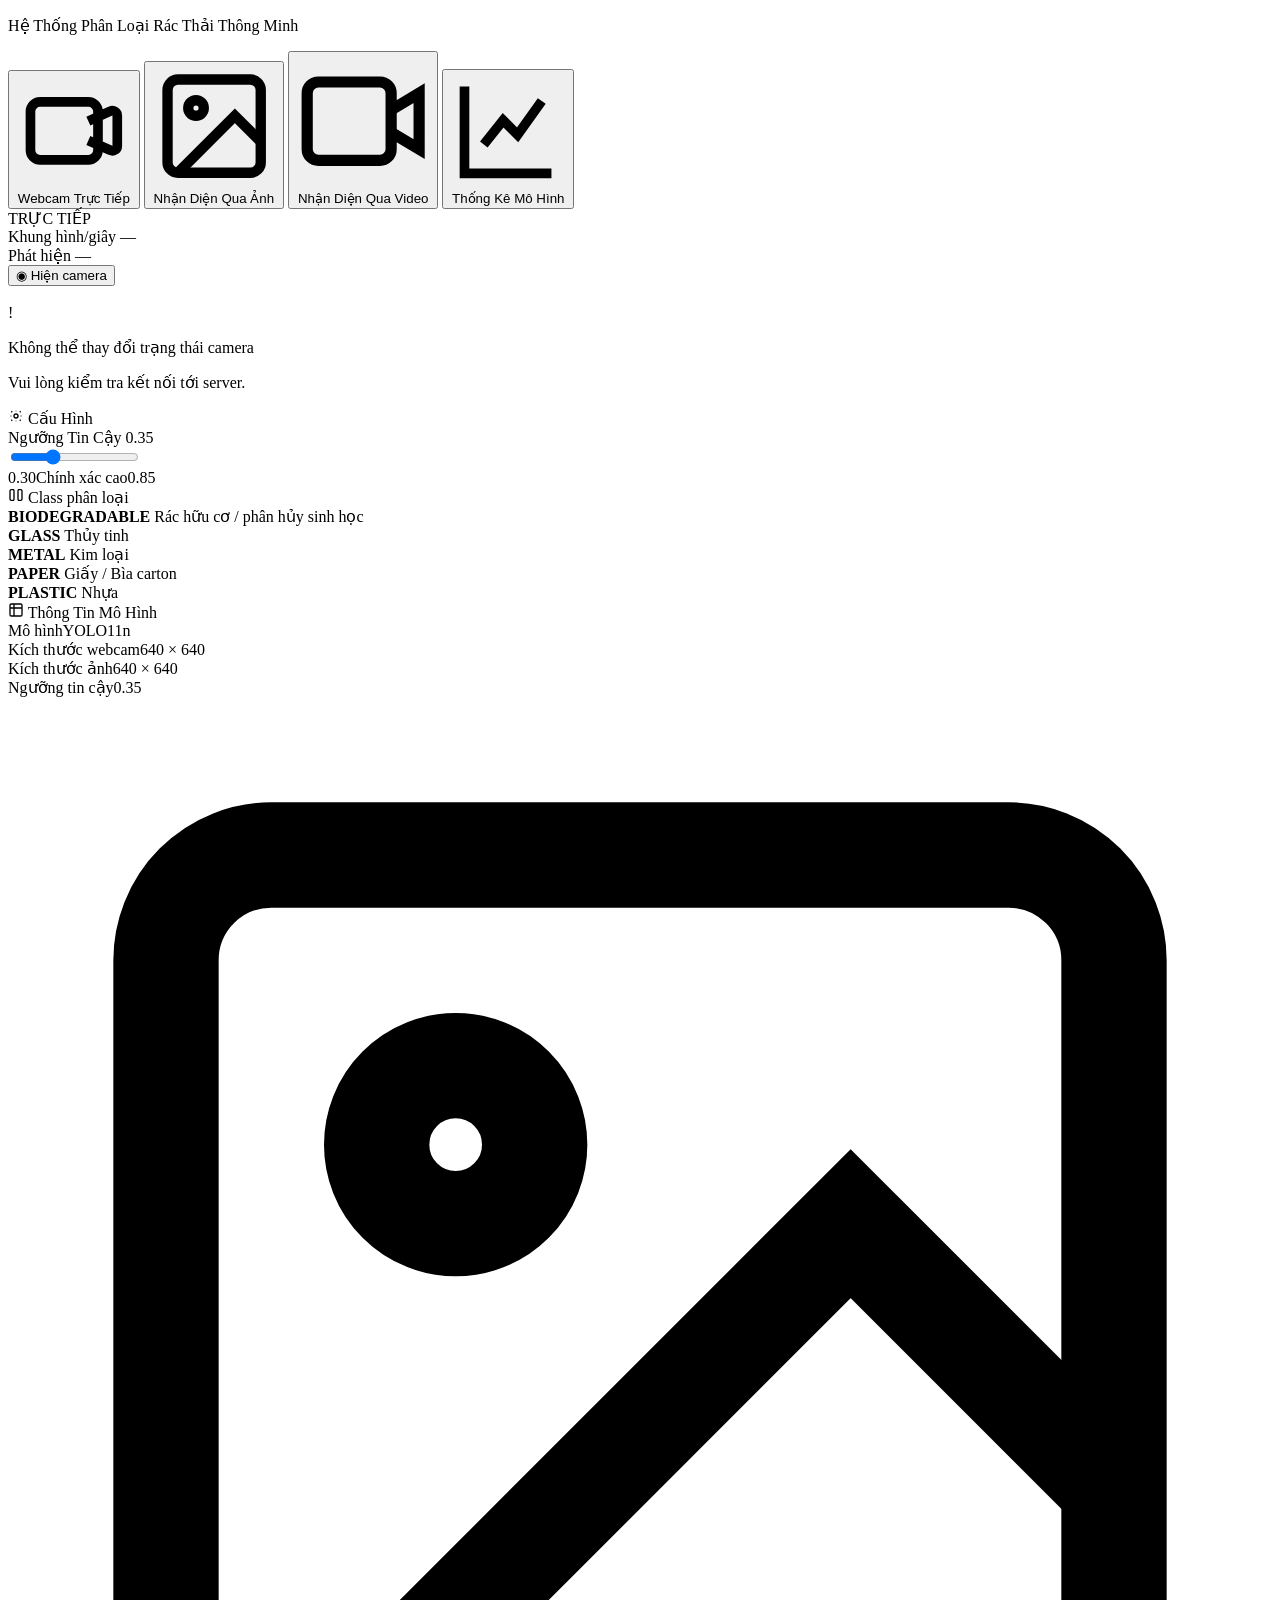
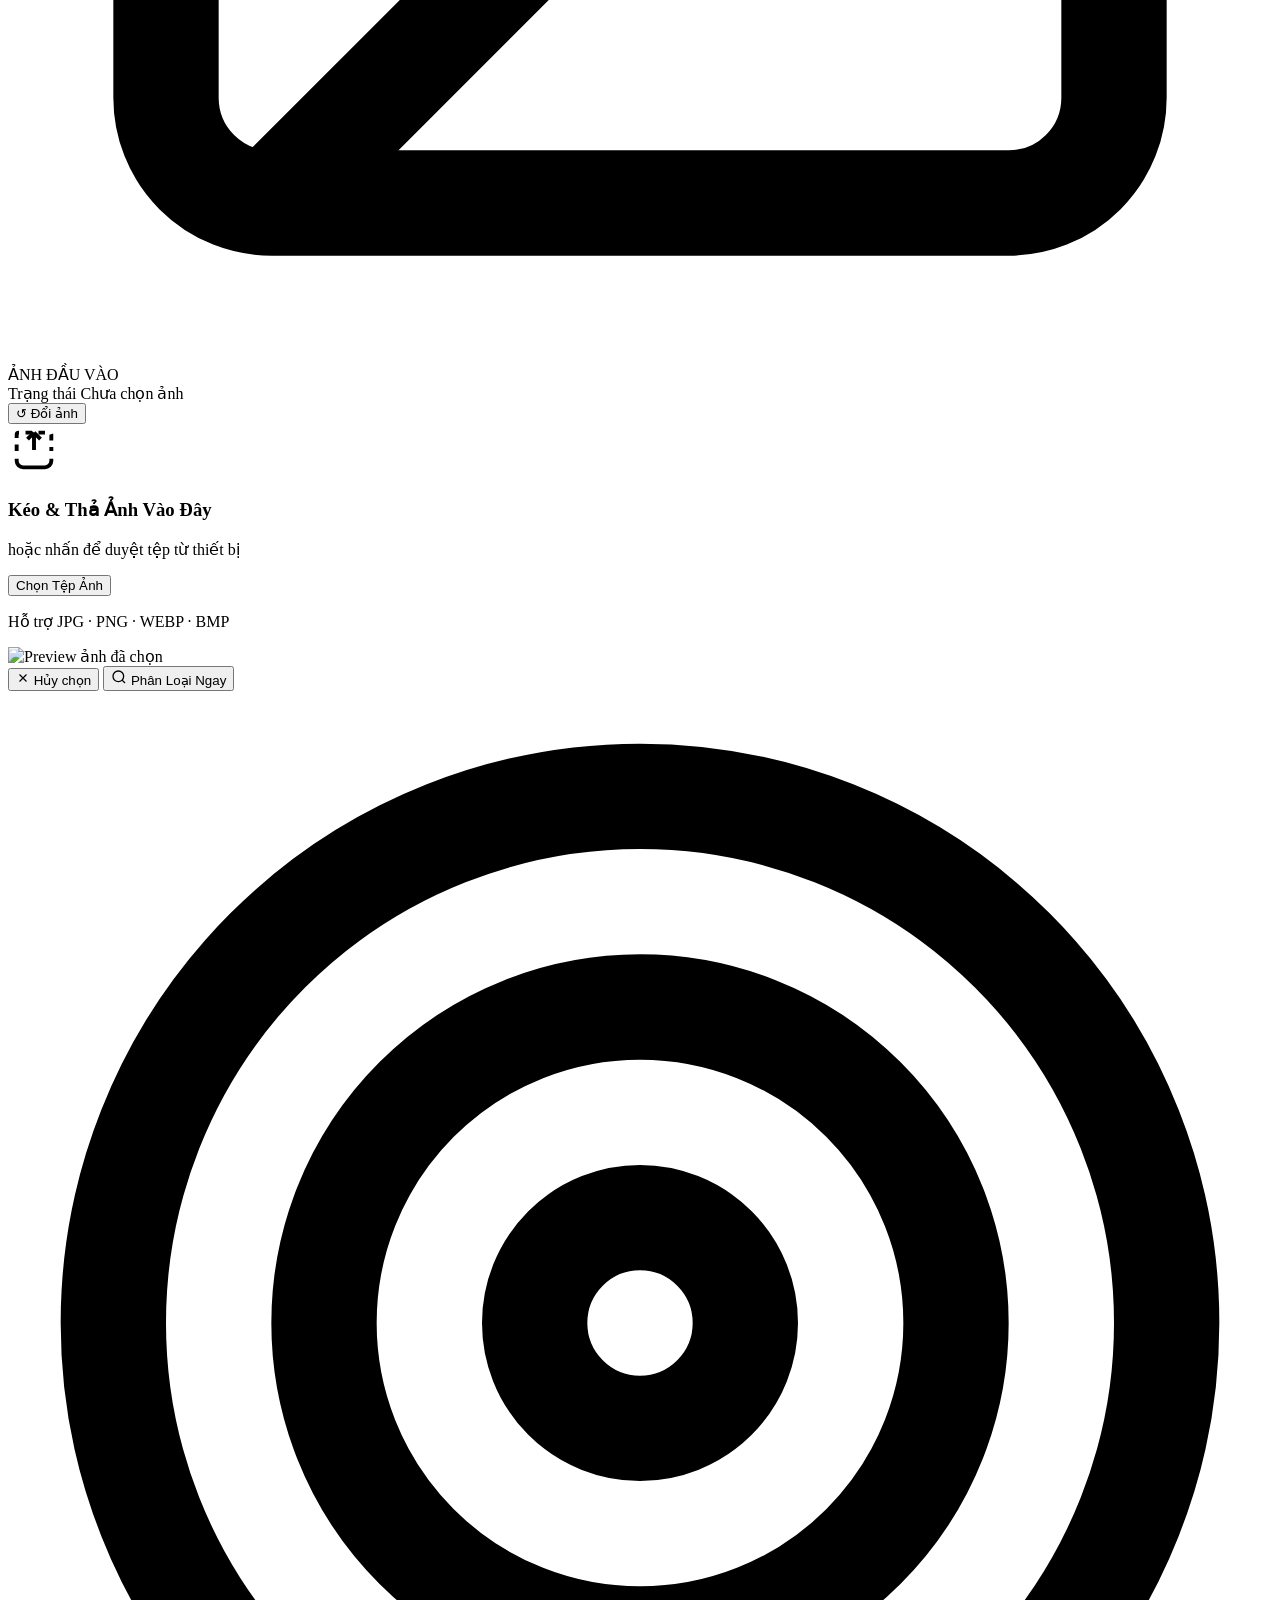
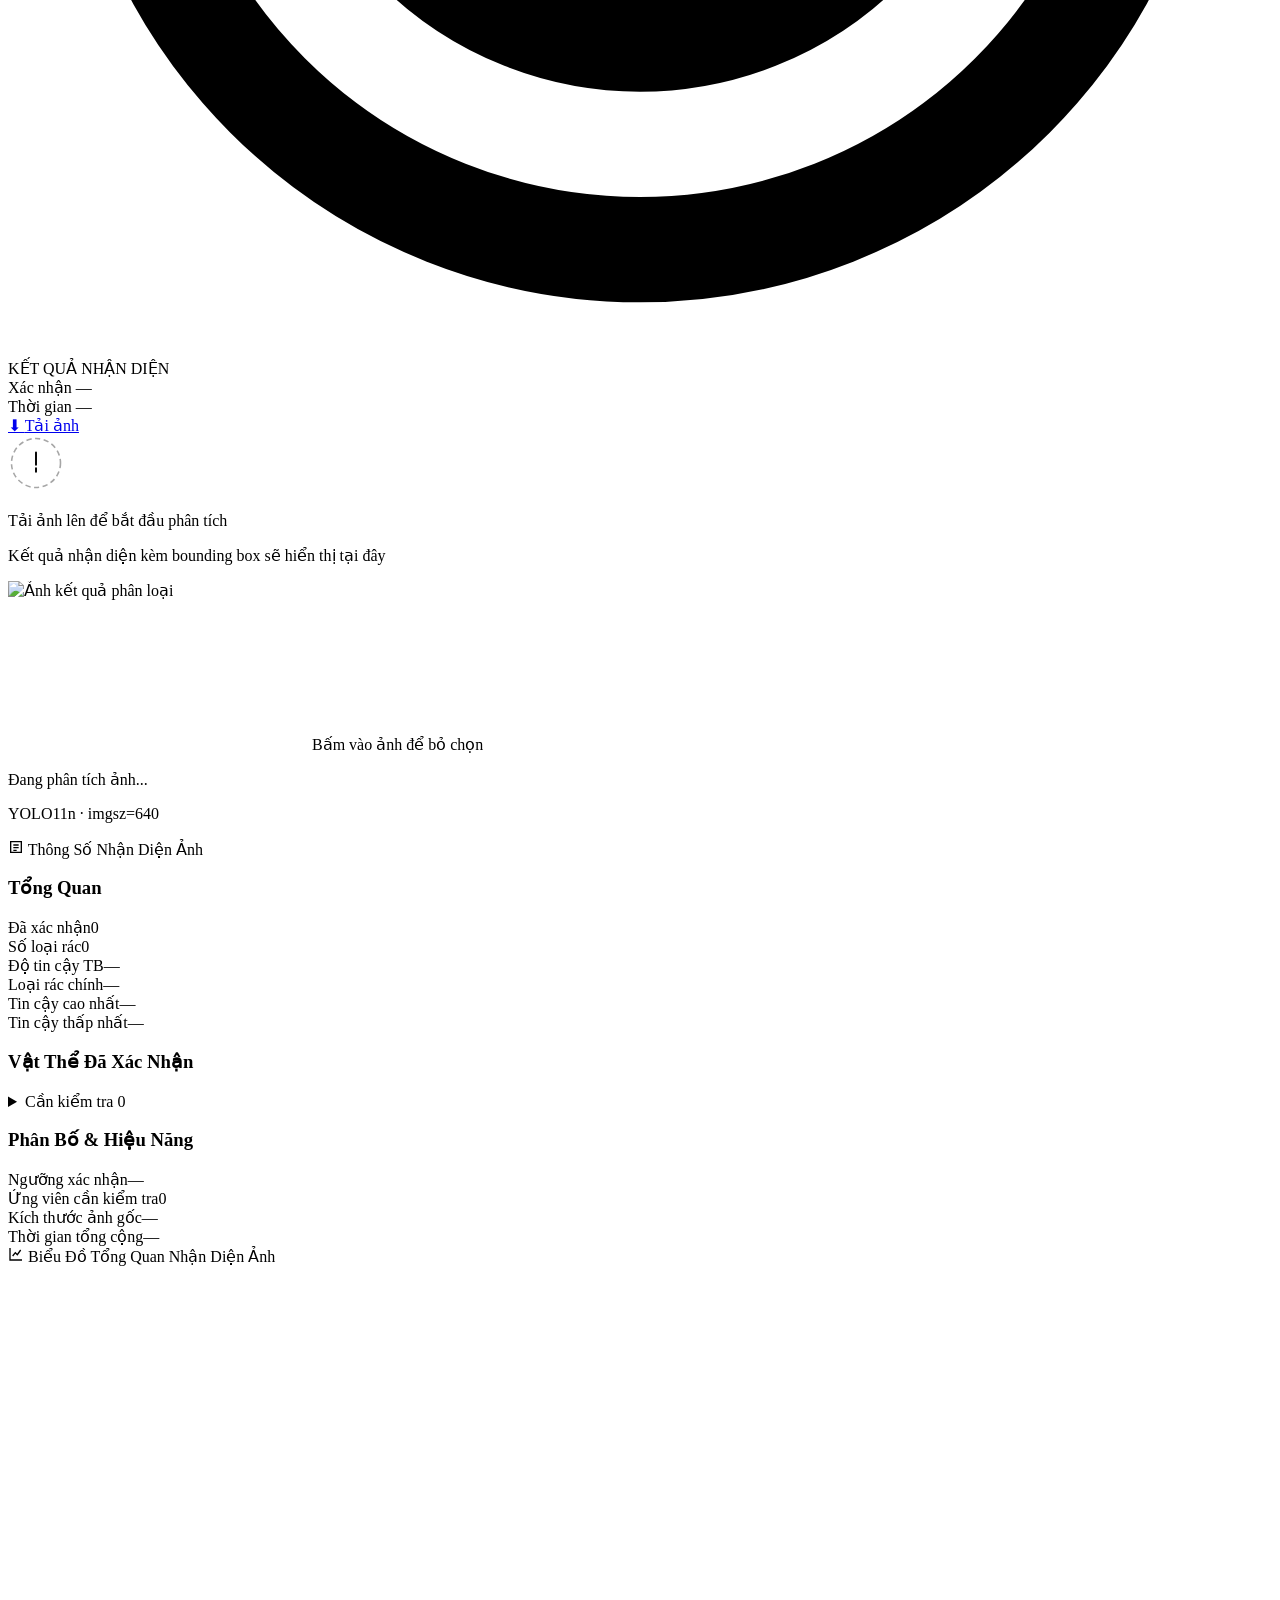
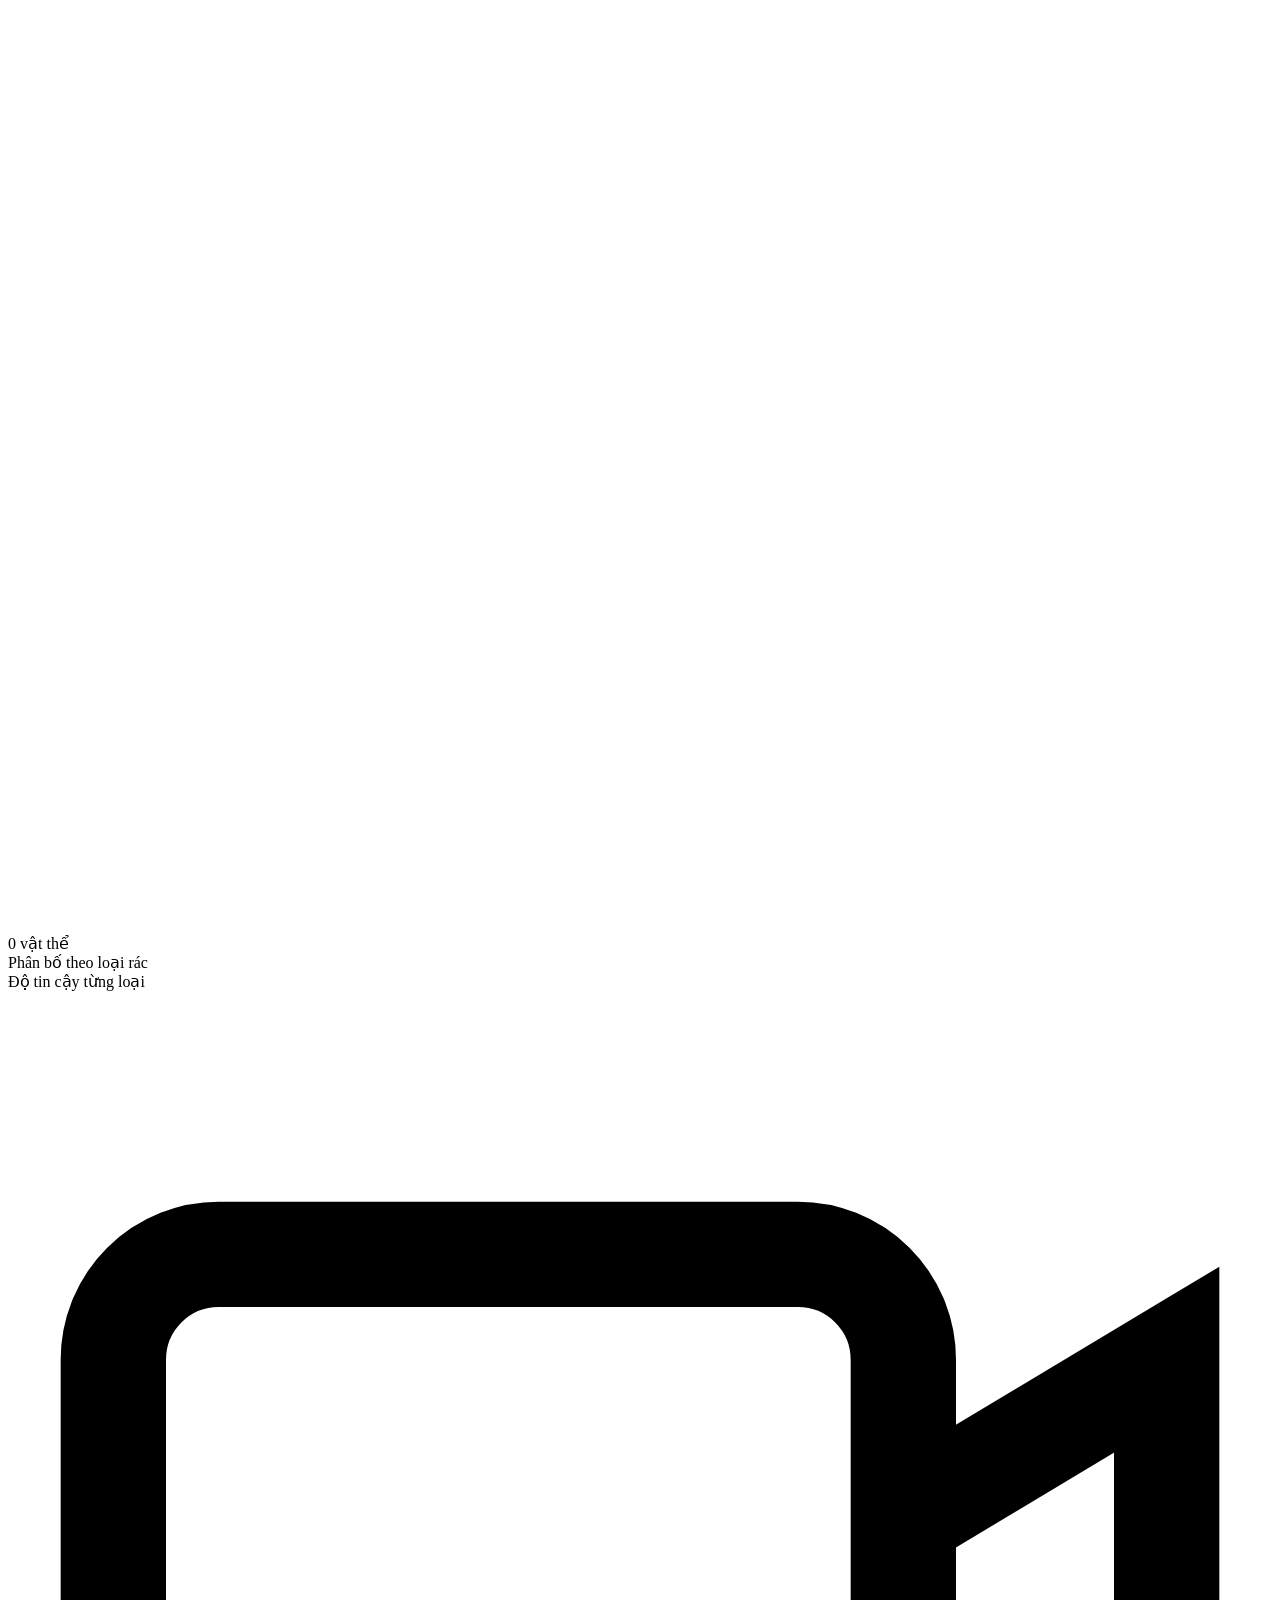
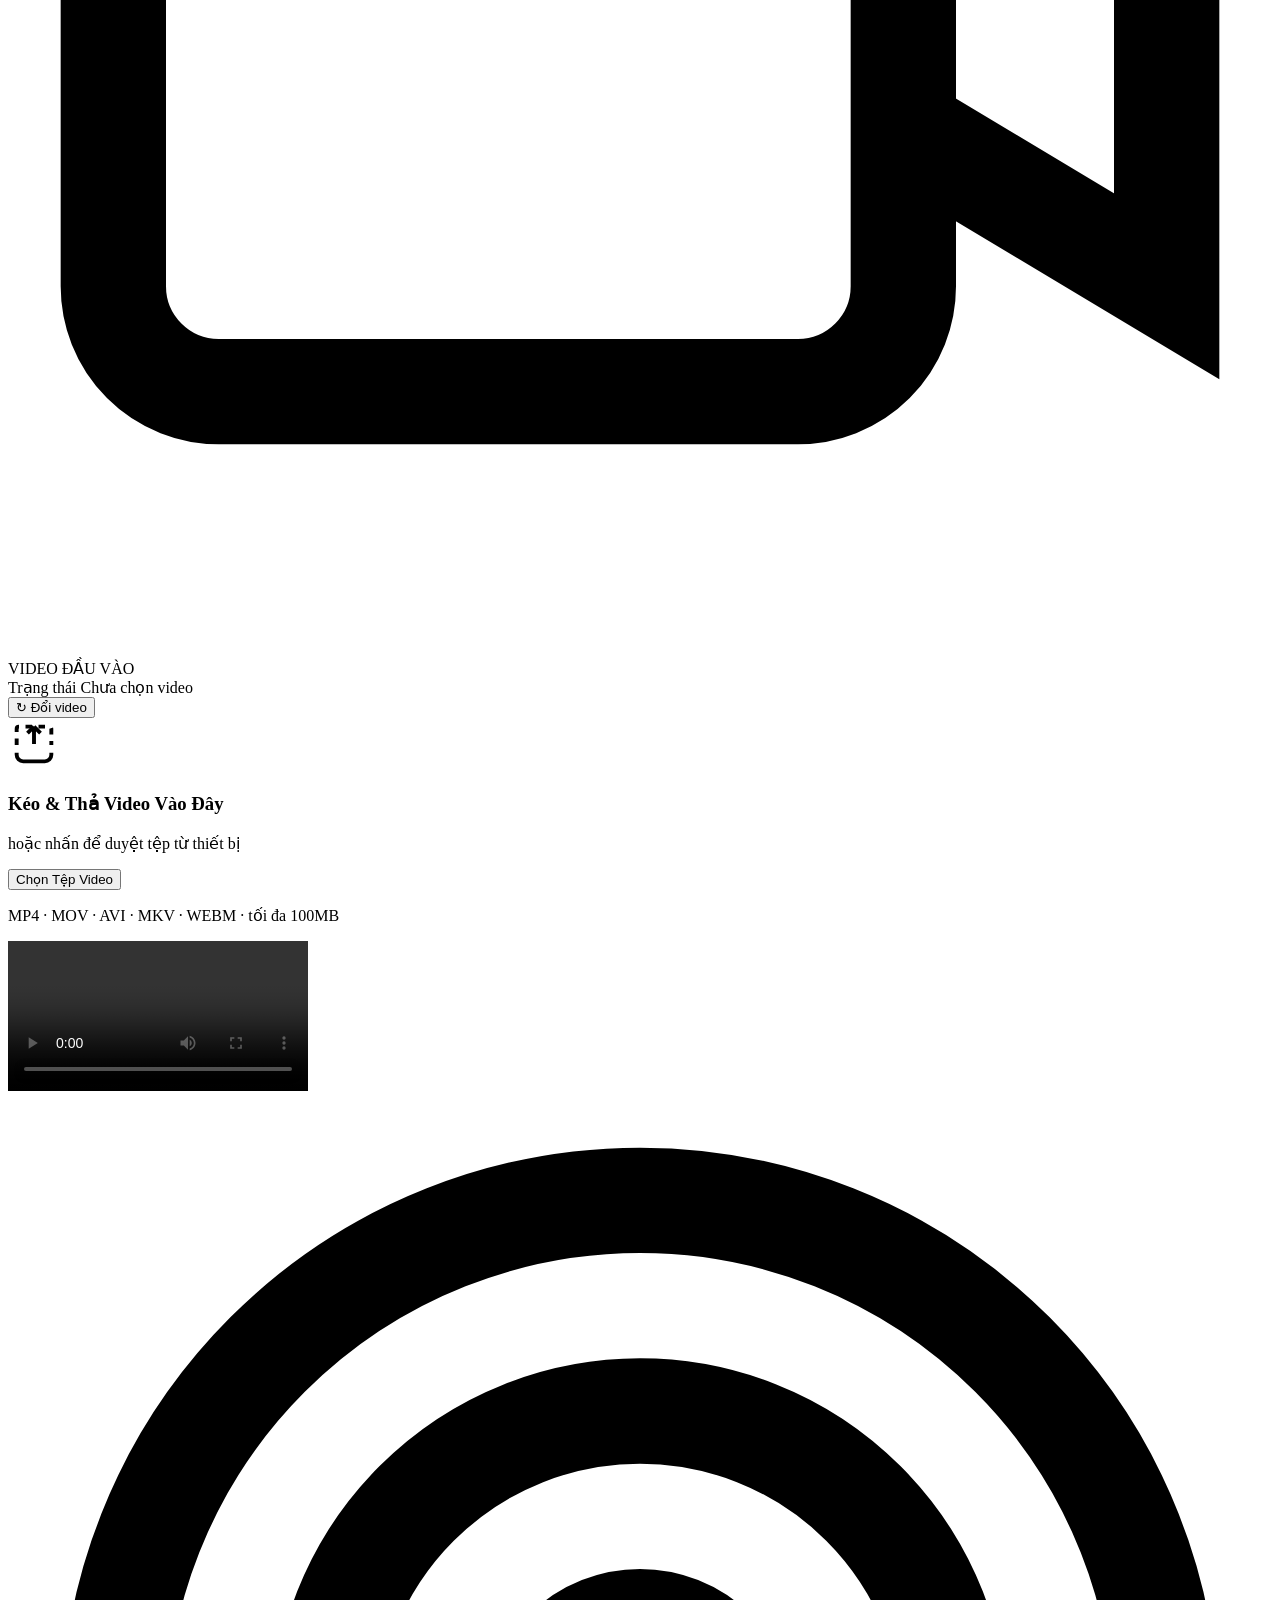
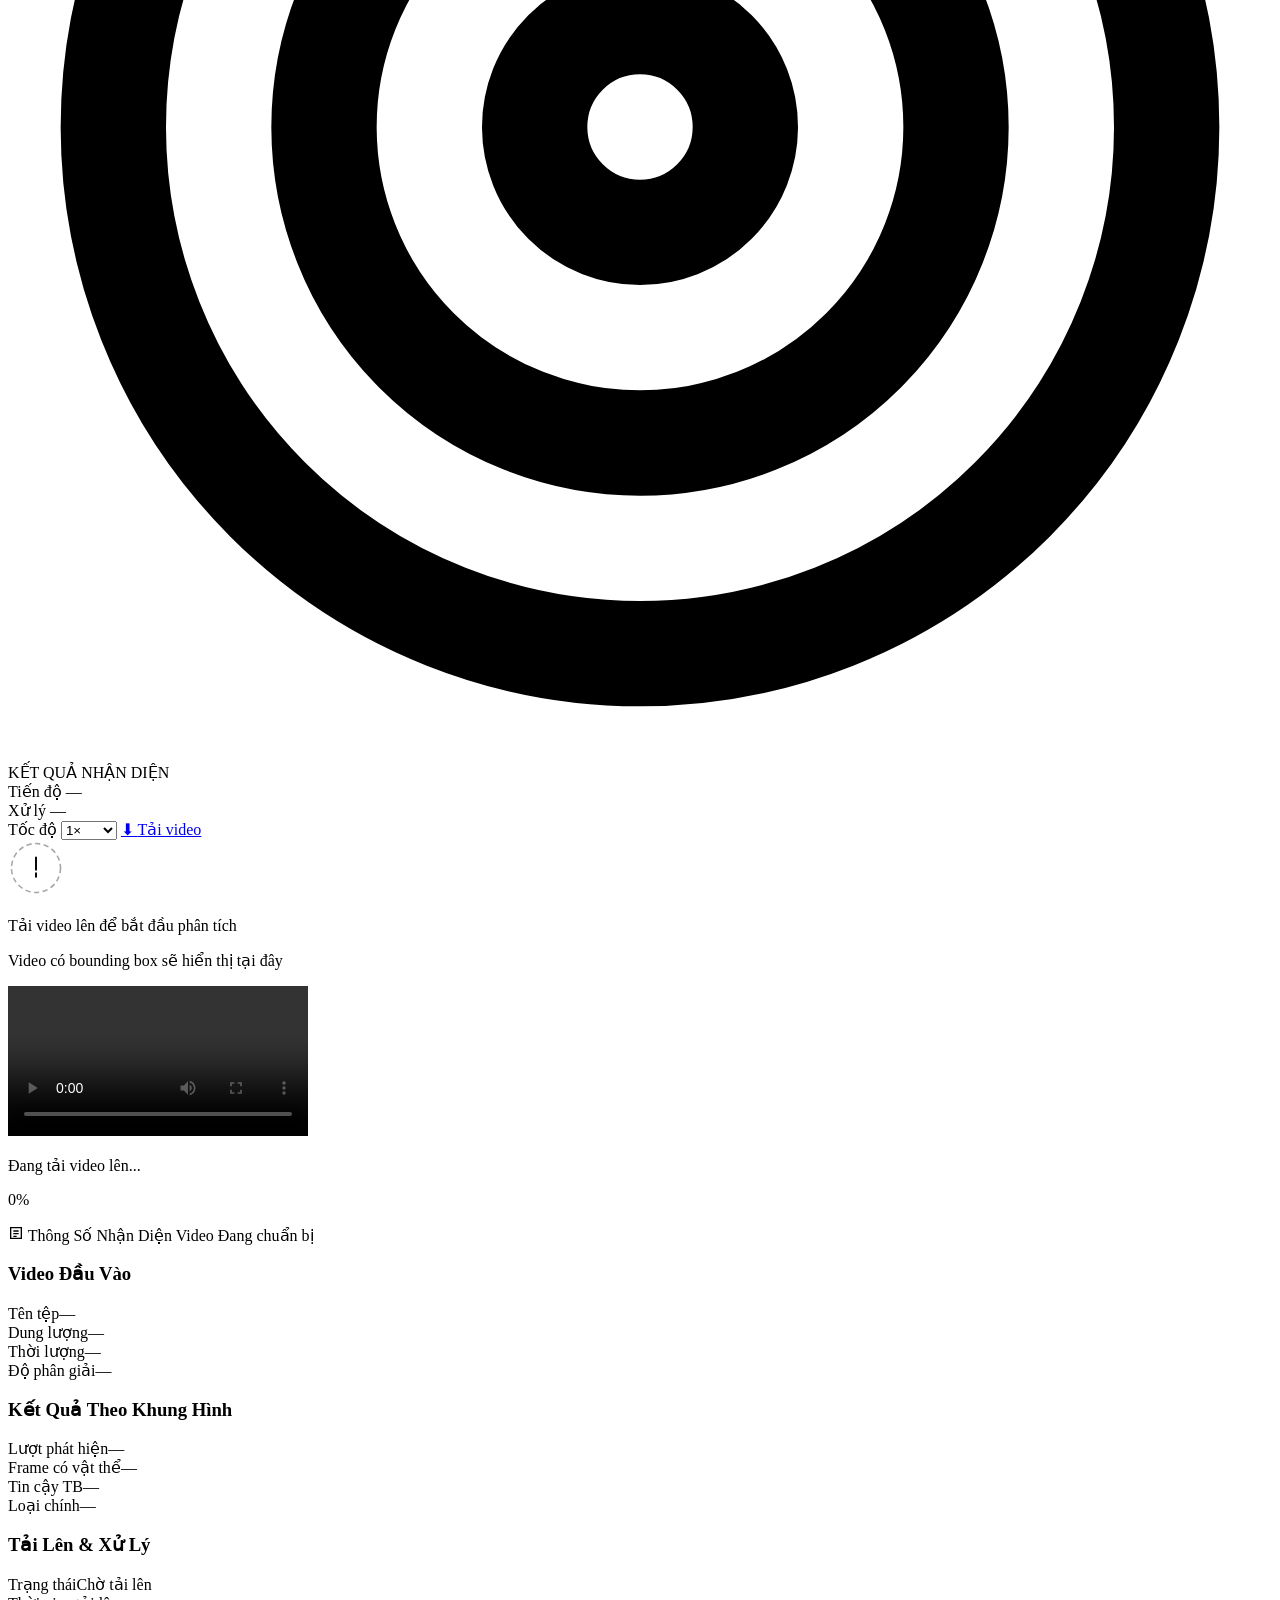
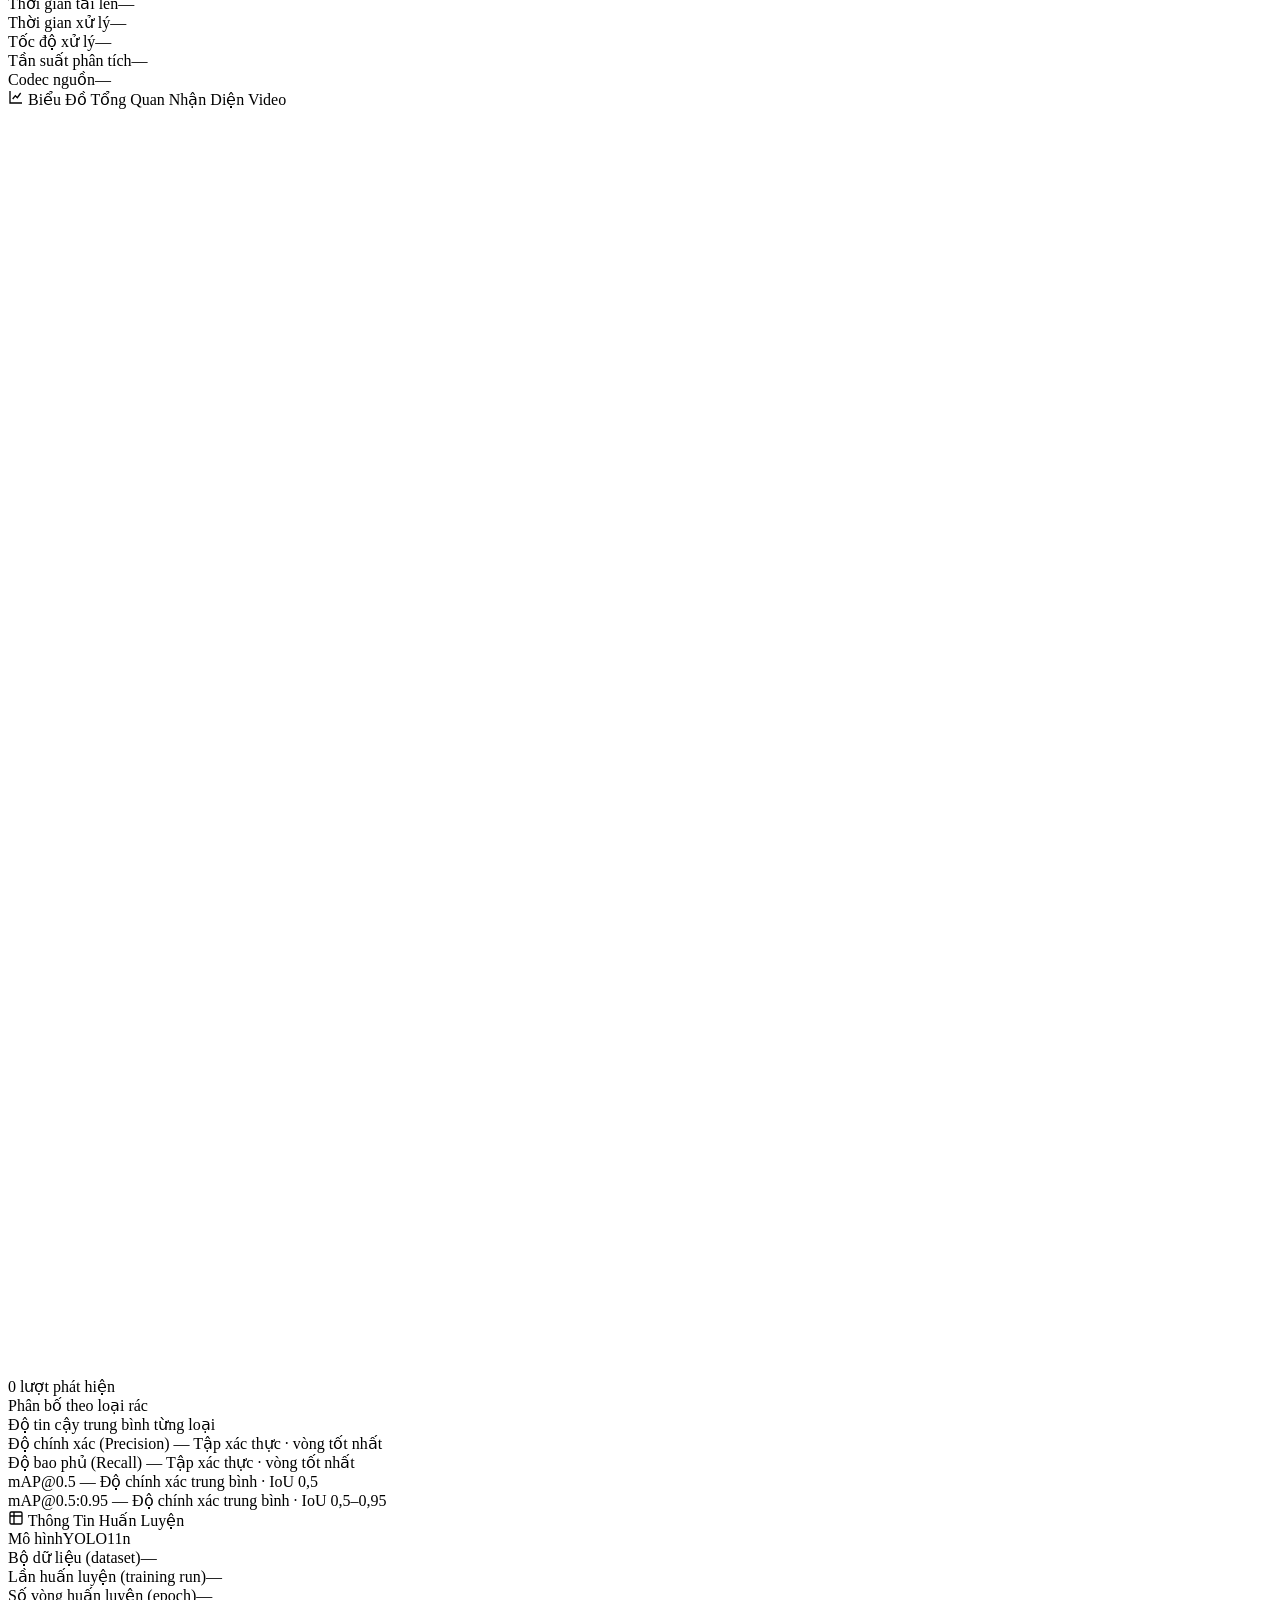
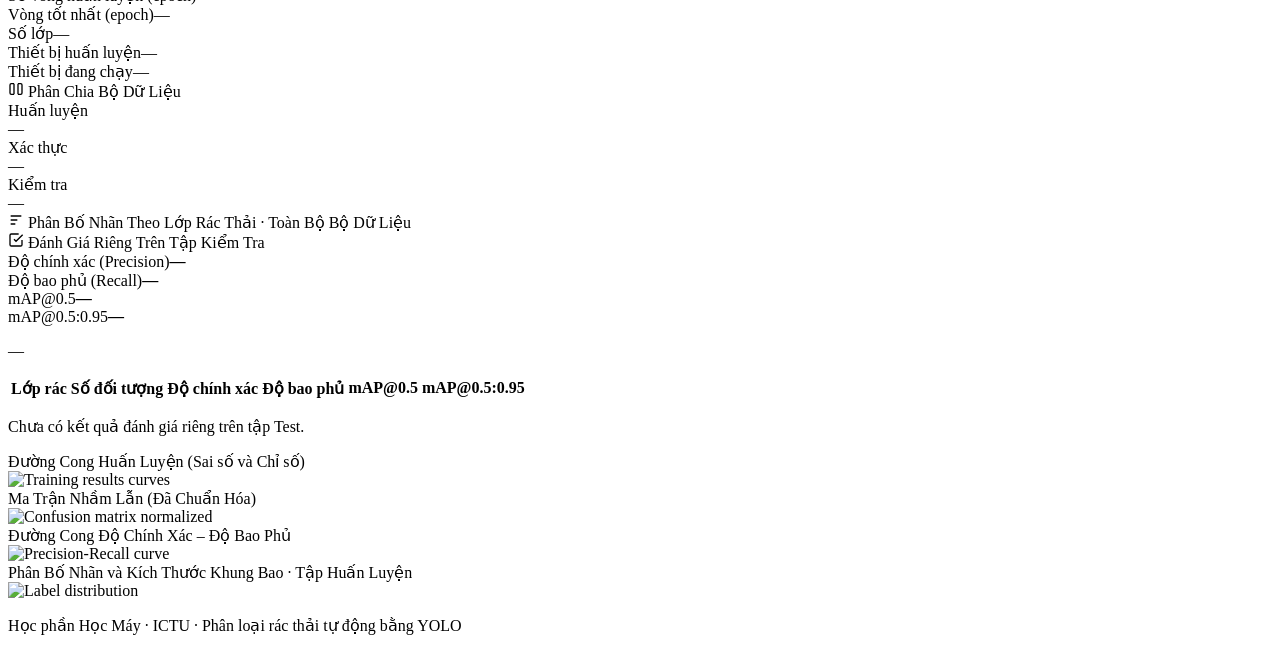
==== commit 34d47529: "Update app structure, add test assets, configs, and production setup - Restructure app into app/ dir" ====
--- a/app/templates/index.html
+++ b/app/templates/index.html
@@ -8,7 +8,7 @@
   <link rel="preconnect" href="https://fonts.googleapis.com" />
   <link rel="preconnect" href="https://fonts.gstatic.com" crossorigin />
   <link href="https://fonts.googleapis.com/css2?family=Saira:wght@300;400;500;600;700;800&display=swap" rel="stylesheet" />
-  <link rel="stylesheet" href="/static/style.css?v=4" />
+  <link rel="stylesheet" href="/static/style.css?v=15" />
 </head>
 <body>
   <div class="bg-glow bg-glow-1"></div>
@@ -19,14 +19,7 @@
     <!-- ── Header ─────────────────────────────────────────────── -->
     <header class="app-header">
       <div class="brand">
-        <img class="brand-logo" src="/static/logo/sean.gif" alt="Logo hệ thống phân loại rác thải" />
         <p class="brand-sub">Hệ Thống Phân Loại Rác Thải Thông Minh</p>
-      </div>
-      <div class="header-right">
-        <span class="badge badge-model">YOLO11n</span>
-        <span class="badge badge-cpu">CPU Optimized</span>
-        <div class="header-dot-sep"></div>
-        <span class="badge badge-uni">Học Máy · ICTU</span>
       </div>
     </header>
 
@@ -82,23 +75,38 @@
                 <span class="live-dot" id="live-dot"></span>
                 <span>TRỰC TIẾP</span>
               </div>
-              <div class="stream-stats" id="stream-stats">
-                <div class="stat-chip" id="fps-chip">
-                  <span class="stat-label">Khung hình/giây</span>
-                  <span class="stat-val" id="fps-val">—</span>
-                </div>
-                <div class="stat-chip" id="det-chip">
-                  <span class="stat-label">Phát hiện</span>
-                  <span class="stat-val" id="det-val">—</span>
-                </div>
+              <div class="stream-controls">
+                <div class="stream-stats" id="stream-stats">
+                  <div class="stat-chip" id="fps-chip">
+                    <span class="stat-label">Khung hình/giây</span>
+                    <span class="stat-val" id="fps-val">—</span>
+                  </div>
+                  <div class="stat-chip" id="det-chip">
+                    <span class="stat-label">Phát hiện</span>
+                    <span class="stat-val" id="det-val">—</span>
+                  </div>
+                </div>
+                <button id="camera-toggle" class="camera-toggle" type="button"
+                        aria-pressed="false" onclick="toggleCameraVisibility()">
+                  <span class="camera-toggle-icon" aria-hidden="true">◉</span>
+                  <span id="camera-toggle-label">Hiện camera</span>
+                </button>
               </div>
             </div>
             <div class="stream-body">
-              <img id="cam-img" src="" alt="Webcam MJPEG Stream" class="stream-img" />
-              <div id="stream-overlay" class="stream-overlay">
-                <div class="stream-overlay-inner">
-                  <div class="spinner"></div>
-                  <p>Đang kết nối camera...</p>
+              <img id="cam-img" alt="" class="stream-img" />
+              <div id="stream-overlay" class="stream-overlay stream-overlay-off">
+                <div class="stream-overlay-inner camera-state camera-state-off" role="status" aria-live="polite">
+                  <div class="camera-state-icon" aria-hidden="true">
+                    <svg viewBox="0 0 24 24" fill="none" width="22" height="22">
+                      <circle cx="12" cy="12" r="6.25" stroke="currentColor" stroke-width="1.7"/>
+                      <circle cx="12" cy="12" r="3.6" fill="currentColor"/>
+                    </svg>
+                  </div>
+                  <div class="camera-state-copy">
+                    <p class="camera-state-title">Camera đang tắt</p>
+                    <p class="camera-state-detail">Nhấn “Hiện camera” để bật lại.</p>
+                  </div>
                 </div>
               </div>
             </div>
@@ -132,7 +140,7 @@
             <div class="side-card">
               <div class="side-card-title">
                 <svg viewBox="0 0 24 24" fill="none" stroke="currentColor" stroke-width="2" width="16" height="16"><path d="M9 20H5a2 2 0 01-2-2V6a2 2 0 012-2h4m6 16h4a2 2 0 002-2V6a2 2 0 00-2-2h-4M9 20V4m6 16V4"/></svg>
-                Hướng Dẫn Phân Loại
+                Class phân loại
               </div>
               <div class="legend">
                 <div class="legend-item">
@@ -181,10 +189,8 @@
               </div>
               <div class="model-info-card">
                 <div class="info-cell"><span class="info-k">Mô hình</span><span class="info-v">YOLO11n</span></div>
-                <div class="info-cell"><span class="info-k">Số lớp</span><span class="info-v">5</span></div>
                 <div class="info-cell"><span class="info-k">Kích thước webcam</span><span class="info-v">640 × 640</span></div>
                 <div class="info-cell"><span class="info-k">Kích thước ảnh</span><span class="info-v">640 × 640</span></div>
-                <div class="info-cell"><span class="info-k">Thiết bị xử lý</span><span class="info-v">CPU</span></div>
                 <div class="info-cell"><span class="info-k">Ngưỡng tin cậy</span><span class="info-v">0.35</span></div>
               </div>
             </div>
@@ -195,186 +201,400 @@
 
       <!-- ── Tab 2: Image ──────────────────────────────────────── -->
       <section id="tab-image" class="tab-content" role="tabpanel">
-        <div class="image-layout">
-
-          <!-- Upload Panel -->
-          <div class="upload-panel">
-            <div id="upload-area" class="upload-area"
-                 ondragover="onDragOver(event)" ondragleave="onDragLeave(event)" ondrop="onDrop(event)">
-              <div class="upload-icon" aria-hidden="true">
-                <svg viewBox="0 0 24 24" fill="none" stroke="currentColor" stroke-width="1.5" width="56" height="56">
-                  <path d="M4 16v1a3 3 0 003 3h10a3 3 0 003-3v-1M12 12V4m0 0l-3 3m3-3l3 3"/>
-                  <path d="M4 12.5V5a1 1 0 011-1h14a1 1 0 011 1v7.5" stroke-dasharray="3 3"/>
+        <div class="image-layout image-recognition-layout">
+
+          <!-- Card 1: ẢNH ĐẦU VÀO -->
+          <div class="stream-card image-card">
+            <div class="stream-topbar">
+              <div class="card-pill">
+                <svg class="pill-icon" viewBox="0 0 24 24" fill="none" stroke="currentColor" stroke-width="2">
+                  <rect x="3" y="3" width="18" height="18" rx="2"/><circle cx="8.5" cy="8.5" r="1.5"/><path d="M21 15l-5-5L5 21"/>
                 </svg>
-              </div>
-              <p class="upload-title">Kéo &amp; Thả Ảnh Vào Đây</p>
-              <p class="upload-sub">hoặc nhấn để chọn từ máy tính</p>
-              <button class="btn-select" onclick="document.getElementById('file-input').click()">
-                Chọn Tệp Ảnh
-              </button>
-              <p class="upload-hint">Hỗ trợ JPG · PNG · WEBP · BMP</p>
-              <input type="file" id="file-input" accept="image/*" hidden onchange="handleFileSelect(this)" />
-            </div>
-
-            <div id="preview-wrap" class="preview-wrap hidden">
-              <div class="preview-card">
-                <img id="preview-img" src="" alt="Preview ảnh đã chọn" class="preview-img" />
-                <button class="btn-reset" onclick="resetUpload()" aria-label="Chọn ảnh khác">
-                  <svg viewBox="0 0 24 24" fill="none" stroke="currentColor" stroke-width="2.5" width="14" height="14"><path d="M18 6L6 18M6 6l12 12"/></svg>
-                  Chọn Ảnh Khác
+                <span>ẢNH ĐẦU VÀO</span>
+              </div>
+              <div class="stream-controls">
+                <div class="stat-chip">
+                  <span class="stat-label">Trạng thái</span>
+                  <span class="stat-val" id="upload-status-val">Chưa chọn ảnh</span>
+                </div>
+                <button id="btn-reupload" class="camera-toggle hidden" type="button" onclick="document.getElementById('file-input').click()">
+                  <span class="camera-toggle-icon" aria-hidden="true">↺</span>
+                  <span>Đổi ảnh</span>
                 </button>
               </div>
-              <button id="btn-predict" class="btn-predict" onclick="runPrediction()">
-                <svg viewBox="0 0 24 24" fill="none" stroke="currentColor" stroke-width="2" width="18" height="18"><circle cx="11" cy="11" r="8"/><path d="M21 21l-4.35-4.35"/></svg>
-                Phân Loại Ngay
-              </button>
+            </div>
+
+            <div class="stream-body image-card-body">
+              <!-- Upload Area (centered) -->
+              <div id="upload-area" class="upload-dropzone"
+                   ondragover="onDragOver(event)" ondragleave="onDragLeave(event)" ondrop="onDrop(event)"
+                   onclick="document.getElementById('file-input').click()">
+                <div class="upload-dropzone-inner">
+                  <div class="upload-icon" aria-hidden="true">
+                    <svg viewBox="0 0 24 24" fill="none" stroke="currentColor" stroke-width="1.8" width="52" height="52">
+                      <path d="M4 16v1a3 3 0 003 3h10a3 3 0 003-3v-1M12 12V4m0 0l-3 3m3-3l3 3"/>
+                      <path d="M4 12.5V5a1 1 0 011-1h14a1 1 0 011 1v7.5" stroke-dasharray="3 3"/>
+                    </svg>
+                  </div>
+                  <h3 class="upload-title">Kéo &amp; Thả Ảnh Vào Đây</h3>
+                  <p class="upload-sub">hoặc nhấn để duyệt tệp từ thiết bị</p>
+                  <button class="btn-select" type="button" onclick="event.stopPropagation(); document.getElementById('file-input').click()">
+                    Chọn Tệp Ảnh
+                  </button>
+                  <p class="upload-hint">Hỗ trợ JPG · PNG · WEBP · BMP</p>
+                </div>
+                <input type="file" id="file-input" accept="image/*" hidden onchange="handleFileSelect(this)" />
+              </div>
+
+              <!-- Preview Wrap (when image selected) -->
+              <div id="preview-wrap" class="preview-wrap hidden">
+                <div class="preview-card-inner">
+                  <img id="preview-img" src="" alt="Preview ảnh đã chọn" class="stream-img" />
+                </div>
+                <div class="image-action-bar">
+                  <button class="btn-clean-action btn-cancel" type="button" onclick="resetUpload()">
+                    <svg viewBox="0 0 24 24" fill="none" stroke="currentColor" stroke-width="2" width="14" height="14"><path d="M18 6L6 18M6 6l12 12"/></svg>
+                    Hủy chọn
+                  </button>
+                  <button id="btn-predict" class="btn-clean-action btn-predict-clean" type="button" onclick="runPrediction()">
+                    <svg viewBox="0 0 24 24" fill="none" stroke="currentColor" stroke-width="2" width="16" height="16"><circle cx="11" cy="11" r="8"/><path d="M21 21l-4.35-4.35"/></svg>
+                    Phân Loại Ngay
+                  </button>
+                </div>
+              </div>
             </div>
           </div>
 
-          <!-- Results Panel -->
-          <div class="results-panel" id="results-panel">
-            <div id="result-placeholder" class="result-placeholder">
-              <div class="placeholder-icon" aria-hidden="true">
-                <svg viewBox="0 0 64 64" fill="none" width="64" height="64">
-                  <circle cx="32" cy="32" r="30" stroke="currentColor" stroke-width="1.5" stroke-dasharray="6 4" opacity=".3"/>
-                  <path d="M32 20v12M32 36v4" stroke="currentColor" stroke-width="2" stroke-linecap="round"/>
+          <!-- Card 2: KẾT QUẢ NHẬN DIỆN -->
+          <div class="stream-card image-card" id="results-panel">
+            <div class="stream-topbar">
+              <div class="card-pill">
+                <svg class="pill-icon" viewBox="0 0 24 24" fill="none" stroke="currentColor" stroke-width="2">
+                  <circle cx="12" cy="12" r="10"/><circle cx="12" cy="12" r="6"/><circle cx="12" cy="12" r="2"/>
                 </svg>
-              </div>
-              <p class="placeholder-text">Tải ảnh lên để bắt đầu phân tích</p>
-              <p class="placeholder-sub">Kết quả sẽ hiển thị tại đây</p>
-            </div>
-
-            <div id="result-content" class="result-content hidden">
-              <div class="result-img-wrap">
-                <img id="result-img" src="" alt="Ảnh kết quả phân loại" class="result-img" />
-              </div>
-            </div>
-
-            <div id="loading-overlay" class="loading-overlay hidden">
-              <div class="spinner large"></div>
-              <p>Đang phân tích ảnh...</p>
-              <p class="loading-sub">YOLO11n · imgsz=640</p>
+                <span>KẾT QUẢ NHẬN DIỆN</span>
+              </div>
+              <div class="stream-controls">
+                <div class="stat-chip">
+                  <span class="stat-label">Xác nhận</span>
+                  <span class="stat-val" id="img-det-val">—</span>
+                </div>
+                <div class="stat-chip">
+                  <span class="stat-label">Thời gian</span>
+                  <span class="stat-val" id="img-time-val">—</span>
+                </div>
+                <a id="result-download" class="camera-toggle hidden" href="#" download="ket-qua-phan-loai.jpg">
+                  <span class="camera-toggle-icon" aria-hidden="true">⬇</span>
+                  <span>Tải ảnh</span>
+                </a>
+              </div>
+            </div>
+
+            <div class="stream-body image-card-body">
+              <!-- Placeholder -->
+              <div id="result-placeholder" class="result-placeholder">
+                <div class="placeholder-icon" aria-hidden="true">
+                  <svg viewBox="0 0 64 64" fill="none" width="56" height="56">
+                    <circle cx="32" cy="32" r="28" stroke="currentColor" stroke-width="1.8" stroke-dasharray="6 4" opacity=".35"/>
+                    <path d="M32 20v14M32 38v4" stroke="currentColor" stroke-width="2.2" stroke-linecap="round"/>
+                  </svg>
+                </div>
+                <p id="result-placeholder-text" class="placeholder-text">Tải ảnh lên để bắt đầu phân tích</p>
+                <p id="result-placeholder-sub" class="placeholder-sub">Kết quả nhận diện kèm bounding box sẽ hiển thị tại đây</p>
+              </div>
+
+              <!-- Result Content -->
+              <div id="result-content" class="result-content hidden">
+                <div class="result-img-wrap" onclick="clearDetectionFocus()" title="Bấm vào ảnh để bỏ chọn vật thể">
+                  <img id="result-img" src="" alt="Ảnh kết quả phân loại" class="stream-img" />
+                  <div id="detection-focus-overlay" class="detection-focus-overlay hidden" aria-hidden="true">
+                    <canvas id="detection-focus-canvas" class="detection-focus-canvas"></canvas>
+                    <span id="detection-focus-hint" class="detection-focus-hint">Bấm vào ảnh để bỏ chọn</span>
+                  </div>
+                </div>
+              </div>
+
+              <!-- Loading Overlay -->
+              <div id="loading-overlay" class="loading-overlay hidden">
+                <div class="spinner large"></div>
+                <p>Đang phân tích ảnh...</p>
+                <p class="loading-sub">YOLO11n · imgsz=640</p>
+              </div>
             </div>
           </div>
 
         </div>
 
-        <!-- Stats & detection cards — tách riêng khỏi khung ảnh kết quả -->
+        <!-- Một khung thông số chung, nằm dưới hai khung ảnh -->
         <div id="result-extra" class="result-extra hidden">
-
-          <div class="stats-card">
-            <div class="result-meta" id="result-meta">
-              <span id="result-count-badge"></span>
-            </div>
-
-            <div id="result-summary" class="result-summary hidden">
-              <div class="summary-kpis">
-                <div class="summary-kpi">
-                  <span class="summary-kpi-val" id="sum-total">0</span>
-                  <span class="summary-kpi-label">Tổng vật thể</span>
-                </div>
-                <div class="summary-kpi">
-                  <span class="summary-kpi-val" id="sum-classes">0</span>
-                  <span class="summary-kpi-label">Số loại rác</span>
-                </div>
-                <div class="summary-kpi">
-                  <span class="summary-kpi-val" id="sum-avg-conf">—</span>
-                  <span class="summary-kpi-label">Độ tin cậy TB</span>
-                </div>
-                <div class="summary-kpi">
-                  <span class="summary-kpi-val" id="sum-max-conf">—</span>
-                  <span class="summary-kpi-label">Tin cậy cao nhất</span>
-                </div>
-                <div class="summary-kpi">
-                  <span class="summary-kpi-val" id="sum-min-conf">—</span>
-                  <span class="summary-kpi-label">Tin cậy thấp nhất</span>
-                </div>
-                <div class="summary-kpi">
-                  <span class="summary-kpi-val is-text" id="sum-top-label">—</span>
-                  <span class="summary-kpi-label">Loại rác nhiều nhất</span>
-                </div>
-                <div class="summary-kpi">
-                  <span class="summary-kpi-val" id="sum-time">—</span>
-                  <span class="summary-kpi-label">Thời gian xử lý</span>
-                </div>
-                <div class="summary-kpi">
-                  <span class="summary-kpi-val" id="sum-img-size">—</span>
-                  <span class="summary-kpi-label">Kích thước ảnh</span>
-                </div>
-              </div>
-
-              <div class="summary-section-title">Tỷ Lệ Theo Loại Rác</div>
-              <div class="summary-breakdown" id="summary-breakdown"></div>
-            </div>
-
-            <div id="detection-list" class="detection-list"></div>
+          <div class="side-card image-details-card">
+            <div class="side-card-title image-details-title">
+              <svg viewBox="0 0 24 24" fill="none" stroke="currentColor" stroke-width="2" width="16" height="16"><path d="M4 4h16v16H4zM8 9h8M8 13h8M8 17h5"/></svg>
+              Thông Số Nhận Diện Ảnh
+              <span id="result-count-badge" class="count-badge"></span>
+            </div>
+
+            <div class="image-details-grid">
+              <section class="image-detail-section">
+                <h3 class="image-detail-heading">Tổng Quan</h3>
+                <div id="result-summary" class="result-summary-compact">
+                  <div class="model-info-card image-kpi-grid">
+                    <div class="info-cell"><span class="info-k">Đã xác nhận</span><span class="info-v" id="sum-total">0</span></div>
+                    <div class="info-cell"><span class="info-k">Số loại rác</span><span class="info-v" id="sum-classes">0</span></div>
+                    <div class="info-cell"><span class="info-k">Độ tin cậy TB</span><span class="info-v" id="sum-avg-conf">—</span></div>
+                    <div class="info-cell"><span class="info-k">Loại rác chính</span><span class="info-v class-label-value" id="sum-top-label">—</span></div>
+                    <div class="info-cell"><span class="info-k">Tin cậy cao nhất</span><span class="info-v" id="sum-max-conf">—</span></div>
+                    <div class="info-cell"><span class="info-k">Tin cậy thấp nhất</span><span class="info-v" id="sum-min-conf">—</span></div>
+                  </div>
+                </div>
+              </section>
+
+              <section class="image-detail-section">
+                <h3 class="image-detail-heading">Vật Thể Đã Xác Nhận</h3>
+                <div id="detection-list" class="detection-list"></div>
+                <details id="uncertain-results" class="uncertain-results hidden">
+                  <summary>
+                    <span>Cần kiểm tra</span>
+                    <span id="uncertain-count-badge" class="uncertain-count-badge">0</span>
+                  </summary>
+                  <p id="uncertain-note" class="uncertain-note"></p>
+                  <div id="uncertain-list" class="detection-list uncertain-list"></div>
+                </details>
+              </section>
+
+              <section class="image-detail-section">
+                <h3 class="image-detail-heading">Phân Bố &amp; Hiệu Năng</h3>
+                <div class="summary-breakdown" id="summary-breakdown"></div>
+
+                <div id="timing-card" class="timing-subcard">
+                  <div class="timing-breakdown" id="timing-breakdown"></div>
+                  <div class="timing-row"><span>Ngưỡng xác nhận</span><span id="sum-review-conf">—</span></div>
+                  <div class="timing-row"><span>Ứng viên cần kiểm tra</span><span id="sum-uncertain">0</span></div>
+                  <div class="timing-row"><span>Kích thước ảnh gốc</span><span id="sum-img-size">—</span></div>
+                  <div class="timing-row"><span>Thời gian tổng cộng</span><span id="sum-time">—</span></div>
+                </div>
+              </section>
+            </div>
           </div>
-
-          <div id="timing-card" class="timing-card hidden">
-            <div class="timing-card-title">
-              <svg viewBox="0 0 24 24" fill="none" stroke="currentColor" stroke-width="2" width="16" height="16"><circle cx="12" cy="12" r="10"/><path d="M12 6v6l4 2"/></svg>
-              Chi Tiết Thời Gian Xử Lý
-            </div>
-            <div class="timing-breakdown" id="timing-breakdown"></div>
+        </div>
+
+        <!-- Biểu đồ tổng quan nhận diện ảnh -->
+        <div id="img-overview-chart" class="result-extra hidden">
+          <div class="side-card overview-chart-card">
+            <div class="side-card-title">
+              <svg viewBox="0 0 24 24" fill="none" stroke="currentColor" stroke-width="2" width="16" height="16"><path d="M3 3v18h18M7 15l4-5 3 3 5-7"/></svg>
+              Biểu Đồ Tổng Quan Nhận Diện Ảnh
+            </div>
+            <div class="overview-chart-body">
+              <div class="overview-donut-wrap">
+                <svg id="img-donut-svg" class="donut-svg" viewBox="0 0 200 200" aria-hidden="true"></svg>
+                <div class="donut-center-label">
+                  <span id="img-donut-total" class="donut-total">0</span>
+                  <span class="donut-sub">vật thể</span>
+                </div>
+              </div>
+              <div class="overview-bar-wrap">
+                <div class="overview-bar-title">Phân bố theo loại rác</div>
+                <div id="img-bar-chart" class="overview-bars"></div>
+              </div>
+              <div class="overview-conf-wrap">
+                <div class="overview-bar-title">Độ tin cậy từng loại</div>
+                <div id="img-conf-chart" class="overview-bars"></div>
+              </div>
+            </div>
           </div>
-
         </div>
       </section>
 
       <!-- ── Tab: Video ────────────────────────────────────────── -->
       <section id="tab-video" class="tab-content" role="tabpanel">
 
-        <div id="video-upload-panel" class="image-layout">
-          <div class="upload-panel">
-            <div id="video-upload-area" class="upload-area"
-                 ondragover="onVideoDragOver(event)" ondragleave="onVideoDragLeave(event)" ondrop="onVideoDrop(event)">
-              <div class="upload-icon" aria-hidden="true">
-                <svg viewBox="0 0 24 24" fill="none" stroke="currentColor" stroke-width="1.5" width="56" height="56">
+        <div id="video-upload-panel" class="image-layout image-recognition-layout video-recognition-layout">
+          <div class="stream-card image-card video-card">
+            <div class="stream-topbar">
+              <div class="card-pill">
+                <svg class="pill-icon" viewBox="0 0 24 24" fill="none" stroke="currentColor" stroke-width="2">
                   <rect x="2" y="5" width="15" height="14" rx="2"/><path d="M17 10l5-3v10l-5-3"/>
                 </svg>
-              </div>
-              <p class="upload-title">Kéo &amp; Thả Video Vào Đây</p>
-              <p class="upload-sub">hoặc nhấn để chọn từ máy tính</p>
-              <button class="btn-select" onclick="document.getElementById('video-file-input').click()">
-                Chọn Tệp Video
-              </button>
-              <p class="upload-hint">Hỗ trợ MP4 · MOV · AVI · MKV · WEBM · tối đa 100MB</p>
-              <input type="file" id="video-file-input" accept="video/*" hidden onchange="handleVideoFileSelect(this)" />
+                <span>VIDEO ĐẦU VÀO</span>
+              </div>
+              <div class="stream-controls">
+                <div class="stat-chip">
+                  <span class="stat-label">Trạng thái</span>
+                  <span class="stat-val" id="video-status-val">Chưa chọn video</span>
+                </div>
+                <button id="video-change-btn" class="camera-toggle hidden" type="button"
+                        onclick="document.getElementById('video-file-input').click()">
+                  <span class="camera-toggle-icon" aria-hidden="true">↻</span>
+                  <span>Đổi video</span>
+                </button>
+              </div>
+            </div>
+
+            <div class="stream-body image-card-body video-card-body">
+              <div id="video-upload-area" class="upload-dropzone"
+                   ondragover="onVideoDragOver(event)" ondragleave="onVideoDragLeave(event)" ondrop="onVideoDrop(event)"
+                   onclick="document.getElementById('video-file-input').click()">
+                <div class="upload-dropzone-inner">
+                  <div class="upload-icon" aria-hidden="true">
+                    <svg viewBox="0 0 24 24" fill="none" stroke="currentColor" stroke-width="1.8" width="52" height="52">
+                      <path d="M4 16v1a3 3 0 003 3h10a3 3 0 003-3v-1M12 12V4m0 0l-3 3m3-3l3 3"/>
+                      <path d="M4 12.5V5a1 1 0 011-1h14a1 1 0 011 1v7.5" stroke-dasharray="3 3"/>
+                    </svg>
+                  </div>
+                  <h3 class="upload-title">Kéo &amp; Thả Video Vào Đây</h3>
+                  <p class="upload-sub">hoặc nhấn để duyệt tệp từ thiết bị</p>
+                  <button class="btn-select" type="button"
+                          onclick="event.stopPropagation(); document.getElementById('video-file-input').click()">
+                    Chọn Tệp Video
+                  </button>
+                  <p class="upload-hint">MP4 · MOV · AVI · MKV · WEBM · tối đa 100MB</p>
+                </div>
+              </div>
+
+              <div id="video-original-wrap" class="video-preview-wrap hidden">
+                <div class="video-player-shell">
+                  <video id="video-original" class="video-player" controls playsinline preload="metadata"></video>
+                </div>
+              </div>
+              <input type="file" id="video-file-input" accept="video/mp4,video/quicktime,video/x-msvideo,video/x-matroska,video/webm"
+                     hidden onchange="handleVideoFileSelect(this)" />
             </div>
           </div>
 
-          <div class="results-panel">
-            <div id="video-placeholder" class="result-placeholder">
-              <div class="placeholder-icon" aria-hidden="true">
-                <svg viewBox="0 0 64 64" fill="none" width="64" height="64">
-                  <circle cx="32" cy="32" r="30" stroke="currentColor" stroke-width="1.5" stroke-dasharray="6 4" opacity=".3"/>
-                  <path d="M32 20v12M32 36v4" stroke="currentColor" stroke-width="2" stroke-linecap="round"/>
+          <div class="stream-card image-card video-card" id="video-result-panel">
+            <div class="stream-topbar">
+              <div class="card-pill">
+                <svg class="pill-icon" viewBox="0 0 24 24" fill="none" stroke="currentColor" stroke-width="2">
+                  <circle cx="12" cy="12" r="10"/><circle cx="12" cy="12" r="6"/><circle cx="12" cy="12" r="2"/>
                 </svg>
-              </div>
-              <p class="placeholder-text">Tải video lên để bắt đầu nhận diện</p>
-              <p class="placeholder-sub">Video gốc và video đã nhận diện sẽ phát song song</p>
-            </div>
-
-            <div id="video-progress-wrap" class="loading-overlay hidden">
-              <div class="spinner large"></div>
-              <p>Đang xử lý video...</p>
-              <p class="loading-sub" id="video-progress-text">0%</p>
+                <span>KẾT QUẢ NHẬN DIỆN</span>
+              </div>
+              <div class="stream-controls">
+                <div class="stat-chip">
+                  <span class="stat-label">Tiến độ</span>
+                  <span class="stat-val" id="video-progress-val">—</span>
+                </div>
+                <div class="stat-chip">
+                  <span class="stat-label">Xử lý</span>
+                  <span class="stat-val" id="video-time-val">—</span>
+                </div>
+                <label class="video-speed-control" for="video-speed-select">
+                  <span>Tốc độ</span>
+                  <select id="video-speed-select" onchange="setVideoPlaybackRate(this.value)" aria-label="Tốc độ phát video">
+                    <option value="0.5">0.5×</option>
+                    <option value="0.75">0.75×</option>
+                    <option value="1" selected>1×</option>
+                    <option value="1.25">1.25×</option>
+                    <option value="1.5">1.5×</option>
+                    <option value="2">2×</option>
+                  </select>
+                </label>
+                <a id="video-download" class="camera-toggle hidden" href="#" download="video-nhan-dien.mp4">
+                  <span class="camera-toggle-icon" aria-hidden="true">⬇</span>
+                  <span>Tải video</span>
+                </a>
+              </div>
+            </div>
+
+            <div class="stream-body image-card-body video-card-body">
+              <div id="video-placeholder" class="result-placeholder">
+                <div class="placeholder-icon" aria-hidden="true">
+                  <svg viewBox="0 0 64 64" fill="none" width="56" height="56">
+                    <circle cx="32" cy="32" r="28" stroke="currentColor" stroke-width="1.8" stroke-dasharray="6 4" opacity=".35"/>
+                    <path d="M32 20v14M32 38v4" stroke="currentColor" stroke-width="2.2" stroke-linecap="round"/>
+                  </svg>
+                </div>
+                <p class="placeholder-text">Tải video lên để bắt đầu phân tích</p>
+                <p class="placeholder-sub">Video có bounding box sẽ hiển thị tại đây</p>
+              </div>
+
+              <div id="video-result-content" class="video-preview-wrap hidden">
+                <div class="video-player-shell">
+                  <video id="video-annotated" class="video-player" controls playsinline preload="metadata"></video>
+                </div>
+              </div>
+
+              <div id="video-progress-wrap" class="loading-overlay video-loading-overlay hidden">
+                <div class="spinner large"></div>
+                <p id="video-progress-stage">Đang tải video lên...</p>
+                <div class="video-progress-track" aria-hidden="true">
+                  <div id="video-progress-fill" class="video-progress-fill"></div>
+                </div>
+                <p class="loading-sub" id="video-progress-text">0%</p>
+              </div>
             </div>
           </div>
         </div>
 
-        <div id="video-compare-wrap" class="video-compare-wrap hidden">
-          <div class="video-compare-grid">
-            <div class="video-compare-col">
-              <div class="video-compare-title">Video Gốc</div>
-              <video id="video-original" class="video-compare-player" controls playsinline></video>
-            </div>
-            <div class="video-compare-col">
-              <div class="video-compare-title">Video Nhận Diện</div>
-              <video id="video-annotated" class="video-compare-player" controls playsinline></video>
+        <div id="video-extra" class="result-extra hidden">
+          <div class="side-card image-details-card video-details-card">
+            <div class="side-card-title image-details-title">
+              <svg viewBox="0 0 24 24" fill="none" stroke="currentColor" stroke-width="2" width="16" height="16"><path d="M4 4h16v16H4zM8 9h8M8 13h8M8 17h5"/></svg>
+              Thông Số Nhận Diện Video
+              <span id="video-result-badge" class="count-badge">Đang chuẩn bị</span>
+            </div>
+
+            <div class="image-details-grid">
+              <section class="image-detail-section">
+                <h3 class="image-detail-heading">Video Đầu Vào</h3>
+                <div class="model-info-card image-kpi-grid">
+                  <div class="info-cell"><span class="info-k">Tên tệp</span><span class="info-v" id="video-info-name">—</span></div>
+                  <div class="info-cell"><span class="info-k">Dung lượng</span><span class="info-v" id="video-info-size">—</span></div>
+                  <div class="info-cell"><span class="info-k">Thời lượng</span><span class="info-v" id="video-info-duration">—</span></div>
+                  <div class="info-cell"><span class="info-k">Độ phân giải</span><span class="info-v" id="video-info-resolution">—</span></div>
+                </div>
+              </section>
+
+              <section class="image-detail-section">
+                <h3 class="image-detail-heading">Kết Quả Theo Khung Hình</h3>
+                <div class="model-info-card image-kpi-grid video-detection-kpis">
+                  <div class="info-cell"><span class="info-k">Lượt phát hiện</span><span class="info-v" id="video-detection-events">—</span></div>
+                  <div class="info-cell"><span class="info-k">Frame có vật thể</span><span class="info-v" id="video-detection-frames">—</span></div>
+                  <div class="info-cell"><span class="info-k">Tin cậy TB</span><span class="info-v" id="video-average-conf">—</span></div>
+                  <div class="info-cell"><span class="info-k">Loại chính</span><span class="info-v class-label-value" id="video-top-label">—</span></div>
+                </div>
+                <div id="video-class-breakdown" class="summary-breakdown video-class-breakdown"></div>
+              </section>
+
+              <section class="image-detail-section">
+                <h3 class="image-detail-heading">Tải Lên &amp; Xử Lý</h3>
+                <div class="timing-row"><span>Trạng thái</span><span id="video-phase">Chờ tải lên</span></div>
+                <div class="timing-row"><span>Thời gian tải lên</span><span id="video-upload-time">—</span></div>
+                <div class="timing-row"><span>Thời gian xử lý</span><span id="video-processing-time">—</span></div>
+                <div class="timing-row"><span>Tốc độ xử lý</span><span id="video-processing-fps">—</span></div>
+                <div class="timing-row"><span>Tần suất phân tích</span><span id="video-analysis-rate">—</span></div>
+                <div class="timing-row timing-row-total"><span>Codec nguồn</span><span id="video-source-codec">—</span></div>
+              </section>
             </div>
           </div>
-          <button class="btn-select" onclick="resetVideoUpload()">Tải Video Khác</button>
+        </div>
+
+        <!-- Biểu đồ tổng quan nhận diện video -->
+        <div id="video-overview-chart" class="result-extra hidden">
+          <div class="side-card overview-chart-card">
+            <div class="side-card-title">
+              <svg viewBox="0 0 24 24" fill="none" stroke="currentColor" stroke-width="2" width="16" height="16"><path d="M3 3v18h18M7 15l4-5 3 3 5-7"/></svg>
+              Biểu Đồ Tổng Quan Nhận Diện Video
+            </div>
+            <div class="overview-chart-body">
+              <div class="overview-donut-wrap">
+                <svg id="video-donut-svg" class="donut-svg" viewBox="0 0 200 200" aria-hidden="true"></svg>
+                <div class="donut-center-label">
+                  <span id="video-donut-total" class="donut-total">0</span>
+                  <span class="donut-sub">lượt phát hiện</span>
+                </div>
+              </div>
+              <div class="overview-bar-wrap">
+                <div class="overview-bar-title">Phân bố theo loại rác</div>
+                <div id="video-bar-chart" class="overview-bars"></div>
+              </div>
+              <div class="overview-conf-wrap">
+                <div class="overview-bar-title">Độ tin cậy trung bình từng loại</div>
+                <div id="video-conf-chart" class="overview-bars"></div>
+              </div>
+            </div>
+          </div>
         </div>
 
       </section>
@@ -386,24 +606,24 @@
           <!-- KPI Row -->
           <div class="kpi-row" id="kpi-row">
             <div class="kpi-card">
-              <span class="kpi-label">Precision</span>
+              <span class="kpi-label">Độ chính xác (Precision)</span>
               <span class="kpi-val" id="kpi-precision">—</span>
-              <span class="kpi-sub">tại epoch tốt nhất</span>
+              <span class="kpi-sub">Tập xác thực · vòng tốt nhất</span>
             </div>
             <div class="kpi-card">
-              <span class="kpi-label">Recall</span>
+              <span class="kpi-label">Độ bao phủ (Recall)</span>
               <span class="kpi-val" id="kpi-recall">—</span>
-              <span class="kpi-sub">tại epoch tốt nhất</span>
+              <span class="kpi-sub">Tập xác thực · vòng tốt nhất</span>
             </div>
             <div class="kpi-card kpi-card-accent">
               <span class="kpi-label">mAP@0.5</span>
               <span class="kpi-val" id="kpi-map50">—</span>
-              <span class="kpi-sub">tại epoch tốt nhất</span>
+              <span class="kpi-sub">Độ chính xác trung bình · IoU 0,5</span>
             </div>
             <div class="kpi-card">
               <span class="kpi-label">mAP@0.5:0.95</span>
               <span class="kpi-val" id="kpi-map5095">—</span>
-              <span class="kpi-sub">tại epoch tốt nhất</span>
+              <span class="kpi-sub">Độ chính xác trung bình · IoU 0,5–0,95</span>
             </div>
           </div>
 
@@ -417,11 +637,13 @@
               </div>
               <div class="model-info-card" id="train-info-card">
                 <div class="info-cell"><span class="info-k">Mô hình</span><span class="info-v">YOLO11n</span></div>
-                <div class="info-cell"><span class="info-k">Bộ dữ liệu</span><span class="info-v" id="ti-dataset">—</span></div>
-                <div class="info-cell"><span class="info-k">Số vòng huấn luyện</span><span class="info-v" id="ti-epochs">—</span></div>
-                <div class="info-cell"><span class="info-k">Epoch tốt nhất</span><span class="info-v" id="ti-best-epoch">—</span></div>
+                <div class="info-cell"><span class="info-k">Bộ dữ liệu (dataset)</span><span class="info-v" id="ti-dataset">—</span></div>
+                <div class="info-cell"><span class="info-k">Lần huấn luyện (training run)</span><span class="info-v" id="ti-run">—</span></div>
+                <div class="info-cell"><span class="info-k">Số vòng huấn luyện (epoch)</span><span class="info-v" id="ti-epochs">—</span></div>
+                <div class="info-cell"><span class="info-k">Vòng tốt nhất (epoch)</span><span class="info-v" id="ti-best-epoch">—</span></div>
                 <div class="info-cell"><span class="info-k">Số lớp</span><span class="info-v" id="ti-classes">—</span></div>
-                <div class="info-cell"><span class="info-k">Thiết bị huấn luyện</span><span class="info-v">RTX 3050</span></div>
+                <div class="info-cell"><span class="info-k">Thiết bị huấn luyện</span><span class="info-v" id="ti-training-device">—</span></div>
+                <div class="info-cell"><span class="info-k">Thiết bị đang chạy</span><span class="info-v" id="ti-runtime-device">—</span></div>
               </div>
             </div>
 
@@ -433,17 +655,17 @@
               </div>
               <div class="split-bars" id="split-bars">
                 <div class="split-row">
-                  <span class="split-name">Train</span>
+                  <span class="split-name">Huấn luyện</span>
                   <div class="split-track"><div class="split-fill split-train" id="split-train-fill"></div></div>
                   <span class="split-count" id="split-train-count">—</span>
                 </div>
                 <div class="split-row">
-                  <span class="split-name">Valid</span>
+                  <span class="split-name">Xác thực</span>
                   <div class="split-track"><div class="split-fill split-valid" id="split-valid-fill"></div></div>
                   <span class="split-count" id="split-valid-count">—</span>
                 </div>
                 <div class="split-row">
-                  <span class="split-name">Test</span>
+                  <span class="split-name">Kiểm tra</span>
                   <div class="split-track"><div class="split-fill split-test" id="split-test-fill"></div></div>
                   <span class="split-count" id="split-test-count">—</span>
                 </div>
@@ -454,9 +676,35 @@
             <div class="side-card stats-info-card stats-span-2">
               <div class="side-card-title">
                 <svg viewBox="0 0 24 24" fill="none" stroke="currentColor" stroke-width="2" width="16" height="16"><path d="M4 6h16M4 12h10M4 18h7"/></svg>
-                Phân Bố Nhãn Theo Lớp Rác Thải
+                Phân Bố Nhãn Theo Lớp Rác Thải · Toàn Bộ Bộ Dữ Liệu
               </div>
               <div class="label-bars" id="label-bars"></div>
+            </div>
+
+            <!-- Independent test evaluation -->
+            <div class="side-card stats-info-card stats-span-2">
+              <div class="side-card-title">
+                <svg viewBox="0 0 24 24" fill="none" stroke="currentColor" stroke-width="2" width="16" height="16"><path d="M9 11l3 3L22 4M21 12v7a2 2 0 01-2 2H5a2 2 0 01-2-2V5a2 2 0 012-2h11"/></svg>
+                Đánh Giá Riêng Trên Tập Kiểm Tra
+              </div>
+              <div id="test-eval-content">
+                <div class="test-kpi-grid">
+                  <div class="test-kpi"><span>Độ chính xác (Precision)</span><strong id="test-precision">—</strong></div>
+                  <div class="test-kpi"><span>Độ bao phủ (Recall)</span><strong id="test-recall">—</strong></div>
+                  <div class="test-kpi"><span>mAP@0.5</span><strong id="test-map50">—</strong></div>
+                  <div class="test-kpi"><span>mAP@0.5:0.95</span><strong id="test-map5095">—</strong></div>
+                </div>
+                <p class="test-meta" id="test-meta">—</p>
+                <div class="test-table-wrap">
+                  <table class="test-table">
+                    <thead>
+                      <tr><th>Lớp rác</th><th>Số đối tượng</th><th>Độ chính xác</th><th>Độ bao phủ</th><th>mAP@0.5</th><th>mAP@0.5:0.95</th></tr>
+                    </thead>
+                    <tbody id="test-class-body"></tbody>
+                  </table>
+                </div>
+              </div>
+              <p class="test-empty hidden" id="test-eval-empty">Chưa có kết quả đánh giá riêng trên tập Test.</p>
             </div>
 
           </div>
@@ -464,19 +712,19 @@
           <!-- Charts from real training artifacts -->
           <div class="chart-grid">
             <div class="chart-card">
-              <div class="chart-title">Đường Cong Huấn Luyện (Loss &amp; Metrics)</div>
+              <div class="chart-title">Đường Cong Huấn Luyện (Sai số và Chỉ số)</div>
               <img class="chart-img" src="/api/training-artifact/results.png" alt="Training results curves" loading="lazy" />
             </div>
             <div class="chart-card">
-              <div class="chart-title">Ma Trận Nhầm Lẫn (Chuẩn Hóa)</div>
+              <div class="chart-title">Ma Trận Nhầm Lẫn (Đã Chuẩn Hóa)</div>
               <img class="chart-img" src="/api/training-artifact/confusion_matrix_normalized.png" alt="Confusion matrix normalized" loading="lazy" />
             </div>
             <div class="chart-card">
-              <div class="chart-title">Đường Cong Precision–Recall</div>
+              <div class="chart-title">Đường Cong Độ Chính Xác – Độ Bao Phủ</div>
               <img class="chart-img" src="/api/training-artifact/BoxPR_curve.png" alt="Precision-Recall curve" loading="lazy" />
             </div>
             <div class="chart-card">
-              <div class="chart-title">Phân Bố Nhãn &amp; Kích Thước Bounding Box</div>
+              <div class="chart-title">Phân Bố Nhãn và Kích Thước Khung Bao · Tập Huấn Luyện</div>
               <img class="chart-img" src="/api/training-artifact/labels.jpg" alt="Label distribution" loading="lazy" />
             </div>
           </div>
@@ -488,7 +736,7 @@
 
     <!-- ── Footer ──────────────────────────────────────────────── -->
     <footer class="app-footer">
-      <p>Học phần Học Máy · ICTU · Phân loại rác thải tự động bằng YOLO AI &nbsp;|&nbsp; CPU: Intel Vivobook X1505VA</p>
+      <p>Học phần Học Máy · ICTU · Phân loại rác thải tự động bằng YOLO</p>
     </footer>
 
   </div><!-- /.app-wrapper -->
@@ -501,6 +749,12 @@
     let statsInterval = null;
     let selectedFile  = null;
     let statsLoaded   = false;
+    let cameraVisible = false;
+    let resultImageSize = null;
+    let resultDetectionGroups = { confirmed: [], uncertain: [] };
+    let activeDetectionFocus = null;
+    let streamRequestId = 0;
+    let cameraConnectTimer = null;
 
     /* ═══════════════════════════════════════════════════
        Tab Switching
@@ -518,8 +772,12 @@
         el.classList.toggle('active', el.id === `tab-${tab}`);
       });
 
-      if (tab === 'webcam') startStream();
-      else                  stopStream();
+      if (tab === 'webcam') {
+        if (cameraVisible) startStream();
+        else               stopStream(true);
+      } else {
+        stopStream(false);
+      }
 
       if (tab === 'stats' && !statsLoaded) loadTrainingStats();
     }
@@ -527,38 +785,154 @@
     /* ═══════════════════════════════════════════════════
        Webcam Stream
     ═══════════════════════════════════════════════════ */
+    function setCameraToggleState() {
+      const toggle = document.getElementById('camera-toggle');
+      toggle.setAttribute('aria-pressed', String(cameraVisible));
+      document.getElementById('camera-toggle-label').textContent = cameraVisible ? 'Ẩn camera' : 'Hiện camera';
+    }
+
+    function showCameraState(state) {
+      const overlay = document.getElementById('stream-overlay');
+      const states = {
+        connecting: {
+          title: 'Đang kết nối camera...',
+          detail: 'Vui lòng chờ trong giây lát.',
+        },
+        off: {
+          title: 'Camera đang tắt',
+          detail: 'Nhấn “Hiện camera” để bật lại.',
+        },
+        error: {
+          title: 'Không thể kết nối camera',
+          detail: 'Kiểm tra webcam hoặc khởi động lại server.',
+        },
+        controlError: {
+          title: 'Không thể thay đổi trạng thái camera',
+          detail: 'Vui lòng kiểm tra kết nối tới server.',
+        },
+      };
+      const content = states[state];
+      const cameraOffIcon = `<div class="camera-state-icon" aria-hidden="true">
+        <svg viewBox="0 0 24 24" fill="none" width="22" height="22">
+          <circle cx="12" cy="12" r="6.25" stroke="currentColor" stroke-width="1.7"/>
+          <circle cx="12" cy="12" r="3.6" fill="currentColor"/>
+        </svg>
+      </div>`;
+      const indicator = state === 'connecting'
+        ? '<div class="spinner"></div>'
+        : state === 'off'
+          ? cameraOffIcon
+          : '<div class="camera-state-icon camera-state-alert-icon" aria-hidden="true">!</div>';
+
+      overlay.className = `stream-overlay stream-overlay-${state}`;
+      overlay.innerHTML = `<div class="stream-overlay-inner camera-state camera-state-${state}" role="status" aria-live="polite">
+        ${indicator}
+        <div class="camera-state-copy">
+          <p class="camera-state-title">${content.title}</p>
+          <p class="camera-state-detail">${content.detail}</p>
+        </div>
+      </div>`;
+      overlay.style.display = 'flex';
+    }
+
     function startStream() {
+      if (!cameraVisible) return;
+
       const img     = document.getElementById('cam-img');
       const overlay = document.getElementById('stream-overlay');
       const liveDot = document.getElementById('live-dot');
-
-      overlay.style.display = 'flex';
+      const requestId = ++streamRequestId;
+
+      showCameraState('connecting');
       liveDot.classList.remove('live-dot-active');
 
-      // Cache-buster để buộc browser mở kết nối mới
-      img.src = `/video_feed?t=${Date.now()}`;
-
       img.onload = () => {
+        if (requestId !== streamRequestId || !cameraVisible || currentTab !== 'webcam') return;
+        if (cameraConnectTimer) { clearTimeout(cameraConnectTimer); cameraConnectTimer = null; }
         overlay.style.display = 'none';
         liveDot.classList.add('live-dot-active');
       };
 
       img.onerror = () => {
-        overlay.innerHTML = `<div class="stream-overlay-inner">
-          <p style="color:#ef4444;">⚠ Không thể kết nối camera.<br/>Kiểm tra webcam và khởi động lại server.</p>
-        </div>`;
+        if (requestId !== streamRequestId || !cameraVisible || currentTab !== 'webcam') return;
+        liveDot.classList.remove('live-dot-active');
+        showCameraState('error');
       };
 
+      // Cache-buster để buộc browser mở kết nối mới
+      img.src = `/video_feed?t=${Date.now()}`;
+
+      if (cameraConnectTimer) clearTimeout(cameraConnectTimer);
+      cameraConnectTimer = setTimeout(() => {
+        if (requestId !== streamRequestId || !cameraVisible || currentTab !== 'webcam') return;
+        liveDot.classList.remove('live-dot-active');
+        showCameraState('error');
+      }, 8000);
+
+      if (statsInterval) clearInterval(statsInterval);
+      fetchStats();
       statsInterval = setInterval(fetchStats, 1200);
     }
 
-    function stopStream() {
+    function stopStream(showHiddenState = false) {
       const img = document.getElementById('cam-img');
-      img.src = '';
+      streamRequestId += 1;
+      img.onload = null;
+      img.onerror = null;
+      img.removeAttribute('src');
+      if (cameraConnectTimer) { clearTimeout(cameraConnectTimer); cameraConnectTimer = null; }
       document.getElementById('live-dot').classList.remove('live-dot-active');
       if (statsInterval) { clearInterval(statsInterval); statsInterval = null; }
       document.getElementById('fps-val').textContent = '—';
       document.getElementById('det-val').textContent = '—';
+
+      const overlay = document.getElementById('stream-overlay');
+      if (showHiddenState) {
+        showCameraState('off');
+      } else {
+        overlay.style.display = 'none';
+      }
+    }
+
+    async function toggleCameraVisibility() {
+      const nextState = !cameraVisible;
+      const toggle = document.getElementById('camera-toggle');
+      toggle.disabled = true;
+
+      try {
+        const response = await fetch(`/api/camera-toggle?enabled=${nextState}`, { method: 'POST' });
+        if (!response.ok) throw new Error(`HTTP ${response.status}`);
+        const data = await response.json();
+        cameraVisible = data.enabled;
+        setCameraToggleState();
+
+        if (cameraVisible) {
+          startStream();
+        } else {
+          stopStream(true);
+        }
+      } catch (error) {
+        console.error('Không thể thay đổi trạng thái camera:', error);
+        setCameraToggleState();
+        showCameraState('controlError');
+      } finally {
+        toggle.disabled = false;
+      }
+    }
+
+    async function initCamera() {
+      cameraVisible = false;
+      setCameraToggleState();
+      stopStream(true);
+
+      try {
+        // Mỗi lần mở/refresh trang đều đưa webcam về trạng thái tắt.
+        const response = await fetch('/api/camera-toggle?enabled=false', { method: 'POST' });
+        if (!response.ok) throw new Error(`HTTP ${response.status}`);
+      } catch (error) {
+        console.error('Không thể đặt trạng thái camera mặc định:', error);
+        showCameraState('controlError');
+      }
     }
 
     async function fetchStats() {
@@ -595,6 +969,10 @@
         document.getElementById('preview-img').src = e.target.result;
         document.getElementById('upload-area').classList.add('hidden');
         document.getElementById('preview-wrap').classList.remove('hidden');
+        const uploadStatus = document.getElementById('upload-status-val');
+        uploadStatus.textContent = file.name;
+        uploadStatus.title = file.name;
+        document.getElementById('btn-reupload').classList.remove('hidden');
         resetResults();
       };
       reader.readAsDataURL(file);
@@ -605,15 +983,30 @@
       document.getElementById('file-input').value = '';
       document.getElementById('upload-area').classList.remove('hidden');
       document.getElementById('preview-wrap').classList.add('hidden');
+      const uploadStatus = document.getElementById('upload-status-val');
+      uploadStatus.textContent = 'Chưa chọn ảnh';
+      uploadStatus.removeAttribute('title');
+      document.getElementById('btn-reupload').classList.add('hidden');
       resetResults();
     }
 
     function resetResults() {
-      document.getElementById('result-placeholder').classList.remove('hidden');
+      clearDetectionFocus();
+      resultImageSize = null;
+      resultDetectionGroups = { confirmed: [], uncertain: [] };
+      const placeholder = document.getElementById('result-placeholder');
+      placeholder.classList.remove('hidden');
+      placeholder.classList.remove('is-error');
+      document.getElementById('result-placeholder-text').textContent = 'Tải ảnh lên để bắt đầu phân tích';
+      document.getElementById('result-placeholder-sub').textContent = 'Kết quả nhận diện kèm bounding box sẽ hiển thị tại đây';
       document.getElementById('result-content').classList.add('hidden');
+      document.getElementById('result-download').classList.add('hidden');
+      document.getElementById('result-download').removeAttribute('href');
       document.getElementById('loading-overlay').classList.add('hidden');
       document.getElementById('result-extra').classList.add('hidden');
       document.getElementById('timing-card').classList.add('hidden');
+      document.getElementById('img-det-val').textContent = '—';
+      document.getElementById('img-time-val').textContent = '—';
     }
 
     /* ── Prediction ── */
@@ -628,6 +1021,8 @@
       document.getElementById('result-content').classList.add('hidden');
       document.getElementById('result-extra').classList.add('hidden');
       document.getElementById('loading-overlay').classList.remove('hidden');
+      document.getElementById('img-det-val').textContent = '…';
+      document.getElementById('img-time-val').textContent = '…';
 
       const fd = new FormData();
       fd.append('file', selectedFile);
@@ -638,11 +1033,13 @@
         const data = await r.json();
         showResults(data);
       } catch (err) {
-        document.getElementById('loading-overlay').innerHTML =
-          `<div style="text-align:center;color:#ef4444;padding:24px">
-            ⚠ Lỗi: ${err.message}
-            <br/><button class="btn-select" style="margin-top:14px" onclick="resetResults()">Thử lại</button>
-          </div>`;
+        const placeholder = document.getElementById('result-placeholder');
+        placeholder.classList.remove('hidden');
+        placeholder.classList.add('is-error');
+        document.getElementById('result-placeholder-text').textContent = 'Không thể phân tích ảnh';
+        document.getElementById('result-placeholder-sub').textContent = `Lỗi: ${err.message}. Vui lòng thử lại.`;
+        document.getElementById('img-det-val').textContent = 'Lỗi';
+        document.getElementById('img-time-val').textContent = '—';
       } finally {
         btn.disabled = false;
         btn.innerHTML = `<svg viewBox="0 0 24 24" fill="none" stroke="currentColor" stroke-width="2" width="18" height="18"><circle cx="11" cy="11" r="8"/><path d="M21 21l-4.35-4.35"/></svg> Phân Loại Ngay`;
@@ -658,22 +1055,60 @@
       'PLASTIC':       'plas',
     };
 
+    const LABEL_FOCUS_COLOR = {
+      'BIODEGRADABLE': '#22c55e',
+      'GLASS':         '#a855f7',
+      'METAL':         '#eab308',
+      'PAPER':         '#f97316',
+      'PLASTIC':       '#ef4444',
+    };
+
     function showResults(data) {
-      document.getElementById('result-img').src = `data:image/jpeg;base64,${data.image_b64}`;
+      const resultImageUrl = `data:image/jpeg;base64,${data.image_b64}`;
+      const reviewConfidence = Number(data.review_conf ?? IMG_REVIEW_THRESHOLD);
+      const detections = Array.isArray(data.detections) ? data.detections : [];
+      const confirmedDetections = detections.filter(det =>
+        det.status === 'confirmed' || (det.status !== 'uncertain' && det.conf >= reviewConfidence)
+      );
+      const uncertainDetections = detections.filter(det => !confirmedDetections.includes(det));
+      const confirmedCount = confirmedDetections.length;
+
+      clearDetectionFocus();
+      resultImageSize = data.image_size || null;
+      resultDetectionGroups = {
+        confirmed: confirmedDetections,
+        uncertain: uncertainDetections,
+      };
+
+      const resultImage = document.getElementById('result-img');
+      resultImage.onload = updateDetectionFocus;
+      resultImage.src = resultImageUrl;
+      const download = document.getElementById('result-download');
+      download.href = resultImageUrl;
+      download.classList.remove('hidden');
       document.getElementById('result-extra').classList.remove('hidden');
+      document.getElementById('img-det-val').textContent = confirmedCount;
+      document.getElementById('img-time-val').textContent = data.timing_ms ? `${data.timing_ms.total} ms` : '—';
 
       const countBadge = document.getElementById('result-count-badge');
       const summaryBox = document.getElementById('result-summary');
       const timingCard = document.getElementById('timing-card');
-
-      if (data.count === 0) {
-        countBadge.textContent = '0 vật thể được phát hiện';
+      document.getElementById('sum-review-conf').textContent = `${reviewConfidence.toFixed(0)}%`;
+      document.getElementById('sum-uncertain').textContent = uncertainDetections.length;
+      document.getElementById('sum-time').textContent = data.timing_ms ? `${data.timing_ms.total} ms` : '—';
+      document.getElementById('sum-img-size').textContent = data.image_size ? `${data.image_size.width}×${data.image_size.height}` : '—';
+
+      if (confirmedCount === 0) {
+        countBadge.textContent = uncertainDetections.length
+          ? `0 xác nhận · ${uncertainDetections.length} cần kiểm tra`
+          : '0 vật thể được phát hiện';
         countBadge.className   = 'count-badge count-zero';
         summaryBox.classList.add('hidden');
+        document.getElementById('summary-breakdown').innerHTML = '';
       } else {
-        countBadge.textContent = `${data.count} vật thể phát hiện`;
+        countBadge.textContent = `${confirmedCount} xác nhận${uncertainDetections.length ? ` · ${uncertainDetections.length} cần kiểm tra` : ''}`;
         countBadge.className   = 'count-badge count-some';
-        renderResultSummary(data);
+        renderResultSummary({ ...data, detections: confirmedDetections, count: confirmedCount });
         summaryBox.classList.remove('hidden');
       }
 
@@ -685,29 +1120,179 @@
       }
 
       const list = document.getElementById('detection-list');
-      if (data.count === 0) {
+      if (confirmedCount === 0) {
         list.innerHTML = `<div class="no-detection">
-          Không phát hiện vật thể rác nào vượt ngưỡng tin cậy (độ tin cậy ≥ ${(IMG_CONF_THRESHOLD * 100).toFixed(0)}%).
+          Không có vật thể nào đạt ngưỡng xác nhận ${reviewConfidence.toFixed(0)}%.
         </div>`;
       } else {
-        list.innerHTML = data.detections.map((det, i) => `
-          <div class="det-card" style="--i:${i}">
-            <div class="det-card-main">
-              <span class="det-label-chip ${LABEL_CSS_CLASS[det.label] || 'other'}">${det.label}</span>
-              <span class="det-conf-badge">${det.conf}%</span>
-            </div>
-            <div class="det-card-sub">
-              <span>Vị trí: [${det.box[0]}, ${det.box[1]}] → [${det.box[2]}, ${det.box[3]}]</span>
-              <span>Diện tích: ${det.area_ratio}% khung hình</span>
-            </div>
+        list.innerHTML = renderDetectionCards(confirmedDetections);
+      }
+
+      const uncertainBox = document.getElementById('uncertain-results');
+      if (uncertainDetections.length) {
+        document.getElementById('uncertain-count-badge').textContent = uncertainDetections.length;
+        document.getElementById('uncertain-note').textContent =
+          `Các dự đoán dưới ${reviewConfidence.toFixed(0)}% không được tính vào thống kê chính.`;
+        document.getElementById('uncertain-list').innerHTML = renderDetectionCards(uncertainDetections, true);
+        uncertainBox.classList.remove('hidden');
+        uncertainBox.open = false;
+      } else {
+        uncertainBox.classList.add('hidden');
+        document.getElementById('uncertain-list').innerHTML = '';
+      }
+
+      document.getElementById('result-content').classList.remove('hidden');
+
+      renderImageOverviewChart(confirmedDetections);
+    }
+
+    const IMG_REVIEW_THRESHOLD = 50; // phần trăm, khớp IMG_REVIEW_CONF trong app/server.py
+
+    function renderDetectionCards(detections, uncertain = false) {
+      const group = uncertain ? 'uncertain' : 'confirmed';
+      return detections.map((det, i) => `
+        <button type="button"
+                class="det-card detection-select-card${uncertain ? ' det-card-uncertain' : ''}"
+                style="--i:${i}"
+                onclick="focusDetection('${group}', ${i}, this)"
+                aria-pressed="false"
+                aria-label="Hiển thị vị trí ${det.label} ${det.conf}% trên ảnh"
+                title="Bấm để làm nổi vật thể này trên ảnh">
+          <div class="det-card-main">
+            <span class="det-label-chip ${LABEL_CSS_CLASS[det.label] || 'other'}">${det.label}</span>
+            <span class="det-conf-badge">${det.conf}%${uncertain ? ' · thấp' : ''}</span>
           </div>
-        `).join('');
-      }
-
-      document.getElementById('result-content').classList.remove('hidden');
-    }
-
-    const IMG_CONF_THRESHOLD = 0.40; // khớp IMG_CONF trong app/server.py
+          <span class="det-view-state">Đang hiển thị trên ảnh</span>
+          <div class="det-card-sub">
+            <span>Vị trí: [${det.box[0]}, ${det.box[1]}] → [${det.box[2]}, ${det.box[3]}]</span>
+            <span>Diện tích: ${det.area_ratio}% khung hình</span>
+          </div>
+        </button>
+      `).join('');
+    }
+
+    function focusDetection(group, index, card) {
+      const detection = resultDetectionGroups[group]?.[index];
+      if (!detection || !Array.isArray(detection.box)) return;
+
+      const focusKey = `${group}:${index}`;
+      if (activeDetectionFocus?.key === focusKey) {
+        clearDetectionFocus();
+        return;
+      }
+
+      document.querySelectorAll('.detection-select-card.is-selected').forEach(el => {
+        el.classList.remove('is-selected');
+        el.setAttribute('aria-pressed', 'false');
+      });
+      card.classList.add('is-selected');
+      card.setAttribute('aria-pressed', 'true');
+      activeDetectionFocus = { key: focusKey, group, detection, card };
+      updateDetectionFocus();
+      document.getElementById('results-panel').scrollIntoView({ behavior:'smooth', block:'center' });
+    }
+
+    function updateDetectionFocus() {
+      if (!activeDetectionFocus) return;
+
+      const image = document.getElementById('result-img');
+      const sourceImage = document.getElementById('preview-img');
+      const wrapper = image.closest('.result-img-wrap');
+      const overlay = document.getElementById('detection-focus-overlay');
+      const canvas = document.getElementById('detection-focus-canvas');
+      const focusHint = document.getElementById('detection-focus-hint');
+      const detection = activeDetectionFocus.detection;
+      const sourceWidth = Number(resultImageSize?.width || image.naturalWidth);
+      const sourceHeight = Number(resultImageSize?.height || image.naturalHeight);
+
+      if (!sourceWidth || !sourceHeight || !wrapper.clientWidth || !wrapper.clientHeight ||
+          !sourceImage.complete || !sourceImage.naturalWidth || !sourceImage.naturalHeight) return;
+
+      const scale = Math.min(wrapper.clientWidth / sourceWidth, wrapper.clientHeight / sourceHeight);
+      const renderedWidth = sourceWidth * scale;
+      const renderedHeight = sourceHeight * scale;
+      const offsetX = (wrapper.clientWidth - renderedWidth) / 2;
+      const offsetY = (wrapper.clientHeight - renderedHeight) / 2;
+      const rawBox = detection.box.map(Number);
+      const x1 = Math.max(0, Math.min(sourceWidth, rawBox[0]));
+      const y1 = Math.max(0, Math.min(sourceHeight, rawBox[1]));
+      const x2 = Math.max(x1 + 1, Math.min(sourceWidth, rawBox[2]));
+      const y2 = Math.max(y1 + 1, Math.min(sourceHeight, rawBox[3]));
+
+      canvas.width = sourceWidth;
+      canvas.height = sourceHeight;
+      canvas.style.left = `${offsetX}px`;
+      canvas.style.top = `${offsetY}px`;
+      canvas.style.width = `${renderedWidth}px`;
+      canvas.style.height = `${renderedHeight}px`;
+
+      const context = canvas.getContext('2d');
+      const color = LABEL_FOCUS_COLOR[detection.label] || '#111827';
+      context.clearRect(0, 0, sourceWidth, sourceHeight);
+      context.drawImage(sourceImage, 0, 0, sourceWidth, sourceHeight);
+
+      const boxWidth = Math.max(1, x2 - x1);
+      const boxHeight = Math.max(1, y2 - y1);
+      context.fillStyle = 'rgba(15, 23, 42, 0.58)';
+      context.fillRect(0, 0, sourceWidth, sourceHeight);
+      context.drawImage(sourceImage, x1, y1, boxWidth, boxHeight, x1, y1, boxWidth, boxHeight);
+
+      const centerX = x1 + boxWidth / 2;
+      const centerY = y1 + boxHeight / 2;
+      context.save();
+      context.strokeStyle = 'rgba(255, 255, 255, 0.72)';
+      context.lineWidth = Math.max(1, Math.round(sourceWidth / 700));
+      context.setLineDash([8, 7]);
+      context.beginPath();
+      context.moveTo(0, centerY); context.lineTo(x1, centerY);
+      context.moveTo(x2, centerY); context.lineTo(sourceWidth, centerY);
+      context.moveTo(centerX, 0); context.lineTo(centerX, y1);
+      context.moveTo(centerX, y2); context.lineTo(centerX, sourceHeight);
+      context.stroke();
+      context.restore();
+
+      const lineWidth = Math.max(2, Math.round(sourceWidth / 260));
+      context.strokeStyle = color;
+      context.lineWidth = lineWidth;
+      context.setLineDash(activeDetectionFocus.group === 'uncertain' ? [10, 7] : []);
+      context.strokeRect(
+        x1 + lineWidth / 2,
+        y1 + lineWidth / 2,
+        Math.max(1, boxWidth - lineWidth),
+        Math.max(1, boxHeight - lineWidth)
+      );
+      context.setLineDash([]);
+
+      const labelText = `${detection.label} ${detection.conf}%`;
+      const fontSize = Math.max(13, Math.round(sourceWidth / 38));
+      const labelPadding = Math.max(4, Math.round(fontSize * 0.35));
+      context.font = `800 ${fontSize}px Arial, sans-serif`;
+      const labelWidth = context.measureText(labelText).width + labelPadding * 2;
+      const labelHeight = fontSize + labelPadding * 2;
+      const labelX = Math.max(0, Math.min(x1, sourceWidth - labelWidth));
+      const labelY = y1 >= labelHeight ? y1 - labelHeight : Math.min(sourceHeight - labelHeight, y1);
+      context.fillStyle = color;
+      context.fillRect(labelX, labelY, labelWidth, labelHeight);
+      context.fillStyle = '#ffffff';
+      context.textBaseline = 'middle';
+      context.fillText(labelText, labelX + labelPadding, labelY + labelHeight / 2);
+
+      focusHint.textContent = `Đang xem: ${detection.label} ${detection.conf}% · Bấm ảnh để bỏ chọn`;
+      overlay.classList.remove('hidden');
+    }
+
+    function clearDetectionFocus() {
+      document.querySelectorAll('.detection-select-card.is-selected').forEach(el => {
+        el.classList.remove('is-selected');
+        el.setAttribute('aria-pressed', 'false');
+      });
+      activeDetectionFocus = null;
+      const canvas = document.getElementById('detection-focus-canvas');
+      if (canvas) canvas.getContext('2d')?.clearRect(0, 0, canvas.width, canvas.height);
+      document.getElementById('detection-focus-overlay')?.classList.add('hidden');
+    }
+
+    window.addEventListener('resize', updateDetectionFocus);
 
     function renderResultSummary(data) {
       const detections = data.detections;
@@ -726,7 +1311,9 @@
       document.getElementById('sum-avg-conf').textContent  = `${avgConf.toFixed(1)}%`;
       document.getElementById('sum-max-conf').textContent  = `${maxConf.toFixed(1)}%`;
       document.getElementById('sum-min-conf').textContent  = `${minConf.toFixed(1)}%`;
-      document.getElementById('sum-top-label').textContent = topLabel;
+      const topLabelEl = document.getElementById('sum-top-label');
+      topLabelEl.textContent = topLabel;
+      topLabelEl.className = `info-v class-label-value ${LABEL_CSS_CLASS[topLabel] || 'other'}`;
       document.getElementById('sum-time').textContent      = data.timing_ms ? `${data.timing_ms.total} ms` : '—';
       document.getElementById('sum-img-size').textContent  = data.image_size ? `${data.image_size.width}×${data.image_size.height}` : '—';
 
@@ -772,6 +1359,11 @@
        Video Upload & Nhận Diện
     ═══════════════════════════════════════════════════ */
     let videoPollTimer = null;
+    let videoUploadRequest = null;
+    let videoPreviewUrl = null;
+    let videoUploadToken = 0;
+    let currentVideoJobId = null;
+    let videoPlaybackRate = 1;
 
     function handleVideoFileSelect(input) {
       const f = input.files[0];
@@ -793,70 +1385,188 @@
     }
 
     async function uploadVideo(file) {
+      const allowedExtensions = ['mp4', 'mov', 'avi', 'mkv', 'webm'];
+      const extension = (file.name.split('.').pop() || '').toLowerCase();
+      if (!allowedExtensions.includes(extension)) {
+        videoUploadError('Định dạng video không được hỗ trợ.');
+        return;
+      }
+      if (file.size > 100 * 1024 * 1024) {
+        videoUploadError('File video vượt quá 100MB.');
+        return;
+      }
+
+      const token = ++videoUploadToken;
+      if (videoPollTimer) { clearTimeout(videoPollTimer); videoPollTimer = null; }
+      if (videoUploadRequest) { videoUploadRequest.abort(); videoUploadRequest = null; }
+      if (currentVideoJobId) {
+        fetch(`/api/video-cancel/${currentVideoJobId}`, { method: 'POST' }).catch(() => {});
+        currentVideoJobId = null;
+      }
+      if (videoPreviewUrl) URL.revokeObjectURL(videoPreviewUrl);
+      videoPreviewUrl = URL.createObjectURL(file);
+
+      const original = document.getElementById('video-original');
+      original.src = videoPreviewUrl;
+      original.defaultPlaybackRate = videoPlaybackRate;
+      original.playbackRate = videoPlaybackRate;
+      original.onloadedmetadata = () => {
+        document.getElementById('video-info-duration').textContent = formatVideoDuration(original.duration);
+        document.getElementById('video-info-resolution').textContent = `${original.videoWidth}×${original.videoHeight}`;
+      };
+
+      document.getElementById('video-upload-area').classList.add('hidden');
+      document.getElementById('video-original-wrap').classList.remove('hidden');
+      document.getElementById('video-change-btn').classList.remove('hidden');
       document.getElementById('video-placeholder').classList.add('hidden');
-      document.getElementById('video-compare-wrap').classList.add('hidden');
+      document.getElementById('video-placeholder').classList.remove('is-error');
+      document.getElementById('video-result-content').classList.add('hidden');
+      const oldAnnotated = document.getElementById('video-annotated');
+      oldAnnotated.pause();
+      oldAnnotated.removeAttribute('src');
+      oldAnnotated.load();
       document.getElementById('video-progress-wrap').classList.remove('hidden');
-      document.getElementById('video-progress-text').textContent = 'Đang tải lên...';
+      document.getElementById('video-extra').classList.remove('hidden');
+      document.getElementById('video-download').classList.add('hidden');
+      document.getElementById('video-status-val').textContent = file.name;
+      document.getElementById('video-info-name').textContent = file.name;
+      document.getElementById('video-info-name').title = file.name;
+      document.getElementById('video-info-size').textContent = formatFileSize(file.size);
+      document.getElementById('video-progress-stage').textContent = 'Đang tải video lên...';
+      document.getElementById('video-progress-text').textContent = '0%';
+      document.getElementById('video-progress-val').textContent = '0%';
+      document.getElementById('video-progress-fill').style.width = '0%';
+      document.getElementById('video-result-badge').textContent = 'Đang tải lên';
+      document.getElementById('video-phase').textContent = 'Đang tải lên';
+      document.getElementById('video-upload-time').textContent = '—';
+      document.getElementById('video-processing-time').textContent = '—';
+      document.getElementById('video-processing-fps').textContent = '—';
+      document.getElementById('video-analysis-rate').textContent = '—';
+      document.getElementById('video-source-codec').textContent = '—';
+      resetVideoDetectionStats();
 
       const fd = new FormData();
       fd.append('file', file);
+      const uploadStartedAt = performance.now();
 
       try {
-        const r = await fetch('/api/upload-video', { method: 'POST', body: fd });
-        if (!r.ok) {
-          const err = await r.json().catch(() => ({}));
-          throw new Error(err.detail || `HTTP ${r.status}`);
-        }
-        const data = await r.json();
-        pollVideoStatus(data.job_id);
+        const data = await sendVideoWithProgress(fd, percent => {
+          if (token !== videoUploadToken) return;
+          const value = Math.min(100, percent);
+          document.getElementById('video-progress-text').textContent = `${value.toFixed(0)}%`;
+          document.getElementById('video-progress-val').textContent = `${value.toFixed(0)}% tải lên`;
+          document.getElementById('video-progress-fill').style.width = `${value}%`;
+        });
+        if (token !== videoUploadToken) return;
+        document.getElementById('video-upload-time').textContent = formatMilliseconds(performance.now() - uploadStartedAt);
+        document.getElementById('video-progress-fill').style.width = '0%';
+        document.getElementById('video-progress-val').textContent = '0% xử lý';
+        document.getElementById('video-progress-stage').textContent = 'Đang chuẩn bị video...';
+        document.getElementById('video-result-badge').textContent = 'Đang xử lý';
+        currentVideoJobId = data.job_id;
+        pollVideoStatus(data.job_id, token);
       } catch (err) {
+        if (token !== videoUploadToken || err.message === 'UPLOAD_ABORTED') return;
         videoUploadError(err.message);
-      }
-    }
-
-    function pollVideoStatus(jobId) {
-      if (videoPollTimer) clearInterval(videoPollTimer);
-      videoPollTimer = setInterval(async () => {
+      } finally {
+        if (token === videoUploadToken) videoUploadRequest = null;
+      }
+    }
+
+    function sendVideoWithProgress(formData, onProgress) {
+      return new Promise((resolve, reject) => {
+        const xhr = new XMLHttpRequest();
+        videoUploadRequest = xhr;
+        xhr.open('POST', '/api/upload-video');
+        xhr.upload.onprogress = event => {
+          if (event.lengthComputable) onProgress(event.loaded / event.total * 100);
+        };
+        xhr.onload = () => {
+          let payload = {};
+          try { payload = JSON.parse(xhr.responseText || '{}'); } catch (_) {}
+          if (xhr.status >= 200 && xhr.status < 300) resolve(payload);
+          else reject(new Error(payload.detail || `HTTP ${xhr.status}`));
+        };
+        xhr.onerror = () => reject(new Error('Không thể tải video lên server.'));
+        xhr.onabort = () => reject(new Error('UPLOAD_ABORTED'));
+        xhr.send(formData);
+      });
+    }
+
+    function pollVideoStatus(jobId, token) {
+      if (videoPollTimer) clearTimeout(videoPollTimer);
+      const checkStatus = async () => {
+        if (token !== videoUploadToken) return;
         try {
           const r = await fetch(`/api/video-status/${jobId}`);
           if (!r.ok) throw new Error(`HTTP ${r.status}`);
           const job = await r.json();
 
           if (job.status === 'processing') {
-            document.getElementById('video-progress-text').textContent = `${job.progress.toFixed(0)}%`;
+            updateVideoProgress(job);
+            videoPollTimer = setTimeout(checkStatus, 700);
           } else if (job.status === 'done') {
-            clearInterval(videoPollTimer);
             videoPollTimer = null;
+            currentVideoJobId = null;
             showVideoResult(job);
           } else if (job.status === 'error') {
-            clearInterval(videoPollTimer);
             videoPollTimer = null;
+            currentVideoJobId = null;
             videoUploadError(job.error || 'Xử lý video thất bại.');
+          } else if (job.status === 'cancelled') {
+            videoPollTimer = null;
+            currentVideoJobId = null;
           }
         } catch (err) {
-          clearInterval(videoPollTimer);
           videoPollTimer = null;
           videoUploadError(err.message);
         }
-      }, 1000);
+      };
+      checkStatus();
+    }
+
+    function updateVideoProgress(job) {
+      const phaseLabels = {
+        queued: 'Đang xếp hàng',
+        preparing: job.source_mode === 'remux' ? 'Đang chuẩn hóa nhanh video' : 'Đang chuyển đổi video',
+        processing: 'Đang nhận diện từng khung hình',
+        finalizing: 'Đang hoàn thiện video kết quả',
+      };
+      const progress = Number(job.progress || 0);
+      const phaseText = phaseLabels[job.phase] || 'Đang xử lý video';
+      document.getElementById('video-progress-stage').textContent = `${phaseText}...`;
+      document.getElementById('video-progress-text').textContent = `${progress.toFixed(0)}%`;
+      document.getElementById('video-progress-val').textContent = `${progress.toFixed(0)}% xử lý`;
+      document.getElementById('video-progress-fill').style.width = `${progress}%`;
+      document.getElementById('video-phase').textContent = phaseText;
+      if (job.width && job.height) document.getElementById('video-info-resolution').textContent = `${job.width}×${job.height}`;
+      if (job.duration_s) document.getElementById('video-info-duration').textContent = formatVideoDuration(job.duration_s);
+      if (job.source_codec) document.getElementById('video-source-codec').textContent = job.source_codec;
     }
 
     function showVideoResult(job) {
       document.getElementById('video-progress-wrap').classList.add('hidden');
-      document.getElementById('video-upload-panel').classList.add('hidden');
-      document.getElementById('video-compare-wrap').classList.remove('hidden');
+      document.getElementById('video-result-content').classList.remove('hidden');
+      document.getElementById('video-progress-val').textContent = '100%';
+      document.getElementById('video-progress-fill').style.width = '100%';
+      document.getElementById('video-status-val').textContent = 'Hoàn tất';
 
       const original  = document.getElementById('video-original');
       const annotated = document.getElementById('video-annotated');
       original.src  = `${job.original_url}?t=${Date.now()}`;
       annotated.src = `${job.result_url}?t=${Date.now()}`;
+      setVideoPlaybackRate(videoPlaybackRate);
+      const download = document.getElementById('video-download');
+      download.href = job.result_url;
+      download.classList.remove('hidden');
 
       syncVideoPair(original, annotated);
-      original.play().catch(() => {});
-      annotated.play().catch(() => {});
+      renderVideoStats(job);
     }
 
     function syncVideoPair(a, b) {
+      if (a.dataset.syncReady === 'true') return;
+      a.dataset.syncReady = 'true';
       let syncing = false;
       const sync = (src, dst) => {
         if (syncing) return;
@@ -871,35 +1581,273 @@
       b.addEventListener('pause', () => a.pause());
       b.addEventListener('seeked', () => sync(b, a));
       a.addEventListener('timeupdate', () => sync(a, b));
+      a.addEventListener('ratechange', () => syncVideoPlaybackRate(a, b));
+      b.addEventListener('ratechange', () => syncVideoPlaybackRate(b, a));
+    }
+
+    function setVideoPlaybackRate(value) {
+      const rate = Number(value);
+      const allowedRates = [0.5, 0.75, 1, 1.25, 1.5, 2];
+      videoPlaybackRate = allowedRates.includes(rate) ? rate : 1;
+      document.getElementById('video-speed-select').value = String(videoPlaybackRate);
+      ['video-original', 'video-annotated'].forEach(id => {
+        const video = document.getElementById(id);
+        video.defaultPlaybackRate = videoPlaybackRate;
+        if (Math.abs(video.playbackRate - videoPlaybackRate) > 0.01) {
+          video.playbackRate = videoPlaybackRate;
+        }
+      });
+    }
+
+    function syncVideoPlaybackRate(source, target) {
+      const allowedRates = [0.5, 0.75, 1, 1.25, 1.5, 2];
+      const closestRate = allowedRates.reduce((best, rate) =>
+        Math.abs(rate - source.playbackRate) < Math.abs(best - source.playbackRate) ? rate : best
+      , 1);
+      videoPlaybackRate = closestRate;
+      document.getElementById('video-speed-select').value = String(closestRate);
+      if (Math.abs(target.playbackRate - closestRate) > 0.01) target.playbackRate = closestRate;
+      if (Math.abs(source.playbackRate - closestRate) > 0.01) source.playbackRate = closestRate;
     }
 
     function videoUploadError(msg) {
       document.getElementById('video-progress-wrap').classList.add('hidden');
       document.getElementById('video-placeholder').classList.remove('hidden');
+      document.getElementById('video-placeholder').classList.add('is-error');
       document.getElementById('video-placeholder').innerHTML = `
-        <p style="color:#ef4444; text-align:center;">⚠ ${msg}</p>
+        <div class="placeholder-icon" aria-hidden="true">!</div>
+        <p class="placeholder-text">Không thể xử lý video</p>
+        <p id="video-error-detail" class="placeholder-sub"></p>
         <p class="placeholder-sub">Vui lòng thử lại với video khác</p>
       `;
+      document.getElementById('video-error-detail').textContent = msg;
+      document.getElementById('video-progress-val').textContent = 'Lỗi';
+      document.getElementById('video-phase').textContent = 'Xử lý thất bại';
+      document.getElementById('video-result-badge').textContent = 'Xử lý thất bại';
     }
 
     function resetVideoUpload() {
-      if (videoPollTimer) { clearInterval(videoPollTimer); videoPollTimer = null; }
+      videoUploadToken += 1;
+      if (videoPollTimer) { clearTimeout(videoPollTimer); videoPollTimer = null; }
+      if (videoUploadRequest) { videoUploadRequest.abort(); videoUploadRequest = null; }
+      if (videoPreviewUrl) { URL.revokeObjectURL(videoPreviewUrl); videoPreviewUrl = null; }
       document.getElementById('video-file-input').value = '';
-      document.getElementById('video-original').src = '';
-      document.getElementById('video-annotated').src = '';
-      document.getElementById('video-compare-wrap').classList.add('hidden');
-      document.getElementById('video-upload-panel').classList.remove('hidden');
+      ['video-original', 'video-annotated'].forEach(id => {
+        const video = document.getElementById(id);
+        video.pause();
+        video.removeAttribute('src');
+        video.load();
+      });
+      document.getElementById('video-upload-area').classList.remove('hidden');
+      document.getElementById('video-original-wrap').classList.add('hidden');
+      document.getElementById('video-change-btn').classList.add('hidden');
+      document.getElementById('video-result-content').classList.add('hidden');
+      document.getElementById('video-progress-wrap').classList.add('hidden');
+      document.getElementById('video-extra').classList.add('hidden');
+      document.getElementById('video-overview-chart').classList.add('hidden');
+      document.getElementById('video-download').classList.add('hidden');
       document.getElementById('video-placeholder').classList.remove('hidden');
+      document.getElementById('video-placeholder').classList.remove('is-error');
       document.getElementById('video-placeholder').innerHTML = `
         <div class="placeholder-icon" aria-hidden="true">
-          <svg viewBox="0 0 64 64" fill="none" width="64" height="64">
-            <circle cx="32" cy="32" r="30" stroke="currentColor" stroke-width="1.5" stroke-dasharray="6 4" opacity=".3"/>
-            <path d="M32 20v12M32 36v4" stroke="currentColor" stroke-width="2" stroke-linecap="round"/>
+          <svg viewBox="0 0 64 64" fill="none" width="56" height="56">
+            <circle cx="32" cy="32" r="28" stroke="currentColor" stroke-width="1.8" stroke-dasharray="6 4" opacity=".35"/>
+            <path d="M32 20v14M32 38v4" stroke="currentColor" stroke-width="2.2" stroke-linecap="round"/>
           </svg>
         </div>
-        <p class="placeholder-text">Tải video lên để bắt đầu nhận diện</p>
-        <p class="placeholder-sub">Video gốc và video đã nhận diện sẽ phát song song</p>
+        <p class="placeholder-text">Tải video lên để bắt đầu phân tích</p>
+        <p class="placeholder-sub">Video có bounding box sẽ hiển thị tại đây</p>
       `;
+      document.getElementById('video-status-val').textContent = 'Chưa chọn video';
+      document.getElementById('video-progress-val').textContent = '—';
+      document.getElementById('video-time-val').textContent = '—';
+    }
+
+    function resetVideoDetectionStats() {
+      document.getElementById('video-detection-events').textContent = '—';
+      document.getElementById('video-detection-frames').textContent = '—';
+      document.getElementById('video-average-conf').textContent = '—';
+      const topLabel = document.getElementById('video-top-label');
+      topLabel.textContent = '—';
+      topLabel.className = 'info-v class-label-value';
+      document.getElementById('video-class-breakdown').innerHTML = '<div class="no-detection">Kết quả sẽ hiển thị sau khi xử lý xong.</div>';
+    }
+
+    function renderVideoStats(job) {
+      const processingMs = Number(job.processing_ms || 0);
+      document.getElementById('video-time-val').textContent = formatMilliseconds(processingMs);
+      document.getElementById('video-processing-time').textContent = formatMilliseconds(processingMs);
+      document.getElementById('video-processing-fps').textContent = `${Number(job.processing_fps || 0).toFixed(2)} FPS`;
+      const analyzedRate = Number(job.fps || 0) / Math.max(1, Number(job.inference_stride || 1));
+      document.getElementById('video-analysis-rate').textContent = `${analyzedRate.toFixed(1)} FPS`;
+      document.getElementById('video-phase').textContent = 'Hoàn tất';
+      document.getElementById('video-source-codec').textContent = job.source_codec || '—';
+      document.getElementById('video-info-duration').textContent = formatVideoDuration(job.duration_s);
+      document.getElementById('video-info-resolution').textContent = job.width && job.height ? `${job.width}×${job.height}` : '—';
+      document.getElementById('video-detection-events').textContent = Number(job.detection_events || 0).toLocaleString('vi-VN');
+      document.getElementById('video-detection-frames').textContent = `${Number(job.frames_with_detections || 0).toLocaleString('vi-VN')} / ${Number(job.analyzed_frames || job.processed_frames || 0).toLocaleString('vi-VN')}`;
+      document.getElementById('video-average-conf').textContent = job.detection_events ? `${Number(job.average_confidence).toFixed(1)}%` : '—';
+      document.getElementById('video-result-badge').textContent = `${Number(job.detection_events || 0).toLocaleString('vi-VN')} lượt phát hiện`;
+
+      const entries = Object.entries(job.class_counts || {}).sort((a, b) => b[1] - a[1]);
+      const topLabelEl = document.getElementById('video-top-label');
+      if (entries.length) {
+        topLabelEl.textContent = entries[0][0];
+        topLabelEl.className = `info-v class-label-value ${LABEL_CSS_CLASS[entries[0][0]] || 'other'}`;
+        const total = entries.reduce((sum, [, count]) => sum + count, 0);
+        document.getElementById('video-class-breakdown').innerHTML = entries.map(([label, count]) => `
+          <div class="breakdown-row">
+            <span class="det-label-chip ${LABEL_CSS_CLASS[label] || 'other'}">${label}</span>
+            <div class="breakdown-track"><div class="breakdown-fill" style="width:${count / total * 100}%"></div></div>
+            <span class="breakdown-count">${count.toLocaleString('vi-VN')}</span>
+          </div>
+        `).join('');
+      } else {
+        topLabelEl.textContent = '—';
+        topLabelEl.className = 'info-v class-label-value';
+        document.getElementById('video-class-breakdown').innerHTML = '<div class="no-detection">Không có lượt phát hiện nào.</div>';
+      }
+
+      renderVideoOverviewChart(job.class_counts || {}, job.class_avg_conf || {});
+    }
+
+    function formatFileSize(bytes) {
+      if (!Number.isFinite(bytes) || bytes <= 0) return '0 B';
+      const units = ['B', 'KB', 'MB', 'GB'];
+      const index = Math.min(Math.floor(Math.log(bytes) / Math.log(1024)), units.length - 1);
+      return `${(bytes / Math.pow(1024, index)).toFixed(index ? 1 : 0)} ${units[index]}`;
+    }
+
+    function formatVideoDuration(seconds) {
+      if (!Number.isFinite(Number(seconds)) || Number(seconds) <= 0) return '—';
+      const total = Math.round(Number(seconds));
+      const minutes = Math.floor(total / 60);
+      const remain = total % 60;
+      return `${minutes}:${String(remain).padStart(2, '0')}`;
+    }
+
+    function formatMilliseconds(ms) {
+      const value = Number(ms || 0);
+      if (value < 1000) return `${value.toFixed(0)} ms`;
+      return `${(value / 1000).toFixed(1)} s`;
+    }
+
+    /* ═══════════════════════════════════════════════════
+       Overview Charts (donut + bar)
+    ═══════════════════════════════════════════════════ */
+    const OVERVIEW_COLORS = {
+      BIODEGRADABLE: '#22c55e',
+      GLASS:         '#a855f7',
+      METAL:         '#eab308',
+      PAPER:         '#f97316',
+      PLASTIC:       '#ef4444',
+    };
+
+    function renderDonut(svgId, entries, total) {
+      const svg = document.getElementById(svgId);
+      if (!svg) return;
+      const cx = 100, cy = 100, r = 80, innerR = 52;
+      if (!entries.length || total === 0) {
+        svg.innerHTML = `<circle cx="${cx}" cy="${cy}" r="${r}" fill="#f3f4f6" stroke="#e5e7eb" stroke-width="1"/>
+          <circle cx="${cx}" cy="${cy}" r="${innerR}" fill="#fff"/>`;
+        return;
+      }
+      let startAngle = -Math.PI / 2;
+      let paths = '';
+      entries.forEach(([label, count]) => {
+        const slice = (count / total) * 2 * Math.PI;
+        const endAngle = startAngle + slice;
+        const x1 = cx + r * Math.cos(startAngle);
+        const y1 = cy + r * Math.sin(startAngle);
+        const x2 = cx + r * Math.cos(endAngle);
+        const y2 = cy + r * Math.sin(endAngle);
+        const xi1 = cx + innerR * Math.cos(endAngle);
+        const yi1 = cy + innerR * Math.sin(endAngle);
+        const xi2 = cx + innerR * Math.cos(startAngle);
+        const yi2 = cy + innerR * Math.sin(startAngle);
+        const large = slice > Math.PI ? 1 : 0;
+        const color = OVERVIEW_COLORS[label] || '#64748b';
+        paths += `<path d="M${x1},${y1} A${r},${r} 0 ${large},1 ${x2},${y2} L${xi1},${yi1} A${innerR},${innerR} 0 ${large},0 ${xi2},${yi2} Z"
+          fill="${color}" stroke="#fff" stroke-width="2"/>`;
+        startAngle = endAngle;
+      });
+      svg.innerHTML = paths;
+    }
+
+    function renderOverviewBars(containerId, entries, total, formatVal) {
+      const container = document.getElementById(containerId);
+      if (!container) return;
+      if (!entries.length) {
+        container.innerHTML = '<div class="overview-bar-empty">Không có dữ liệu</div>';
+        return;
+      }
+      const maxVal = Math.max(...entries.map(([, v]) => v));
+      container.innerHTML = entries.map(([label, val]) => {
+        const pct = maxVal > 0 ? (val / maxVal * 100).toFixed(1) : 0;
+        const color = OVERVIEW_COLORS[label] || '#64748b';
+        return `<div class="ov-bar-row">
+          <span class="ov-bar-label">${label}</span>
+          <div class="ov-bar-track"><div class="ov-bar-fill" style="width:${pct}%;background:${color}"></div></div>
+          <span class="ov-bar-val">${formatVal(val, total)}</span>
+        </div>`;
+      }).join('');
+    }
+
+    function renderImageOverviewChart(detections) {
+      if (!detections || !detections.length) {
+        document.getElementById('img-overview-chart').classList.add('hidden');
+        return;
+      }
+      const byClass = {};
+      const confByClass = {};
+      detections.forEach(d => {
+        byClass[d.label] = (byClass[d.label] || 0) + 1;
+        if (!confByClass[d.label]) confByClass[d.label] = [];
+        confByClass[d.label].push(d.conf);
+      });
+      const countEntries = Object.entries(byClass).sort((a, b) => b[1] - a[1]);
+      const total = detections.length;
+
+      document.getElementById('img-donut-total').textContent = total;
+      renderDonut('img-donut-svg', countEntries, total);
+      renderOverviewBars('img-bar-chart', countEntries, total,
+        (v, t) => `${v} (${(v / t * 100).toFixed(0)}%)`);
+
+      const confEntries = countEntries.map(([label]) => {
+        const avg = confByClass[label].reduce((a, b) => a + b, 0) / confByClass[label].length;
+        return [label, avg];
+      });
+      renderOverviewBars('img-conf-chart', confEntries, 100,
+        (v) => `${v.toFixed(1)}%`);
+
+      document.getElementById('img-overview-chart').classList.remove('hidden');
+    }
+
+    function renderVideoOverviewChart(classCounts, classConf) {
+      const entries = Object.entries(classCounts || {}).sort((a, b) => b[1] - a[1]);
+      if (!entries.length) {
+        document.getElementById('video-overview-chart').classList.add('hidden');
+        return;
+      }
+      const total = entries.reduce((s, [, v]) => s + v, 0);
+
+      document.getElementById('video-donut-total').textContent = total.toLocaleString('vi-VN');
+      renderDonut('video-donut-svg', entries, total);
+      renderOverviewBars('video-bar-chart', entries, total,
+        (v, t) => `${v.toLocaleString('vi-VN')} (${(v / t * 100).toFixed(0)}%)`);
+
+      const confEntries = entries.map(([label]) => {
+        const avg = classConf && classConf[label] ? classConf[label] : 0;
+        return [label, avg];
+      }).filter(([, v]) => v > 0);
+      if (confEntries.length) {
+        renderOverviewBars('video-conf-chart', confEntries, 100,
+          (v) => `${Number(v).toFixed(1)}%`);
+      } else {
+        document.getElementById('video-conf-chart').innerHTML = '<div class="overview-bar-empty">Không có dữ liệu</div>';
+      }
+
+      document.getElementById('video-overview-chart').classList.remove('hidden');
     }
 
     /* ═══════════════════════════════════════════════════
@@ -936,9 +1884,19 @@
       document.getElementById('kpi-map5095').textContent   = pct(best.map50_95);
 
       document.getElementById('ti-dataset').textContent    = data.dataset;
+      document.getElementById('ti-run').textContent        = data.training_run;
       document.getElementById('ti-epochs').textContent     = data.total_epochs;
       document.getElementById('ti-best-epoch').textContent = `${best.epoch} / ${data.total_epochs}`;
       document.getElementById('ti-classes').textContent    = data.num_classes;
+      document.getElementById('ti-training-device').textContent = data.training_device;
+
+      const runtime = data.runtime_device || {};
+      const runtimeName = runtime.name && runtime.name !== runtime.type
+        ? `${runtime.type} · ${runtime.name}`
+        : (runtime.type || '—');
+      document.getElementById('ti-runtime-device').textContent = runtime.engine
+        ? `${runtimeName} · ${runtime.engine}`
+        : runtimeName;
 
       const counts = data.dataset_counts;
       const totalImgs = counts.train + counts.valid + counts.test;
@@ -961,17 +1919,50 @@
           <span class="label-bar-count">${count.toLocaleString('vi-VN')}</span>
         </div>
       `).join('');
+
+      const test = data.test_metrics;
+      const testContent = document.getElementById('test-eval-content');
+      const testEmpty = document.getElementById('test-eval-empty');
+      if (!test || !test.overall) {
+        testContent.classList.add('hidden');
+        testEmpty.classList.remove('hidden');
+        return;
+      }
+
+      testContent.classList.remove('hidden');
+      testEmpty.classList.add('hidden');
+      document.getElementById('test-precision').textContent = pct(test.overall.precision);
+      document.getElementById('test-recall').textContent    = pct(test.overall.recall);
+      document.getElementById('test-map50').textContent     = pct(test.overall.map50);
+      document.getElementById('test-map5095').textContent   = pct(test.overall.map50_95);
+
+      const inferenceMs = test.speed_ms_per_image?.inference;
+      const speedText = inferenceMs == null ? '' : ` · ${inferenceMs.toFixed(1)} ms suy luận/ảnh trên CPU`;
+      document.getElementById('test-meta').textContent =
+        `${test.images.toLocaleString('vi-VN')} ảnh · ${test.instances.toLocaleString('vi-VN')} vật thể · best.pt${speedText}`;
+
+      document.getElementById('test-class-body').innerHTML = (test.per_class || []).map(item => `
+        <tr>
+          <td><span class="test-class-dot" style="background:${LABEL_COLOR[item.name] || '#111827'}"></span>${item.name}</td>
+          <td>${item.instances.toLocaleString('vi-VN')}</td>
+          <td>${pct(item.precision)}</td>
+          <td>${pct(item.recall)}</td>
+          <td>${pct(item.map50)}</td>
+          <td>${pct(item.map50_95)}</td>
+        </tr>
+      `).join('');
     }
 
     /* ═══════════════════════════════════════════════════
        Init
     ═══════════════════════════════════════════════════ */
-    window.addEventListener('load', () => startStream());
+    window.addEventListener('load', initCamera);
     document.addEventListener('visibilitychange', () => {
       if (document.hidden && currentTab === 'webcam') {
-        stopStream();
+        stopStream(false);
       } else if (!document.hidden && currentTab === 'webcam') {
-        startStream();
+        if (cameraVisible) startStream();
+        else               stopStream(true);
       }
     });
   </script>
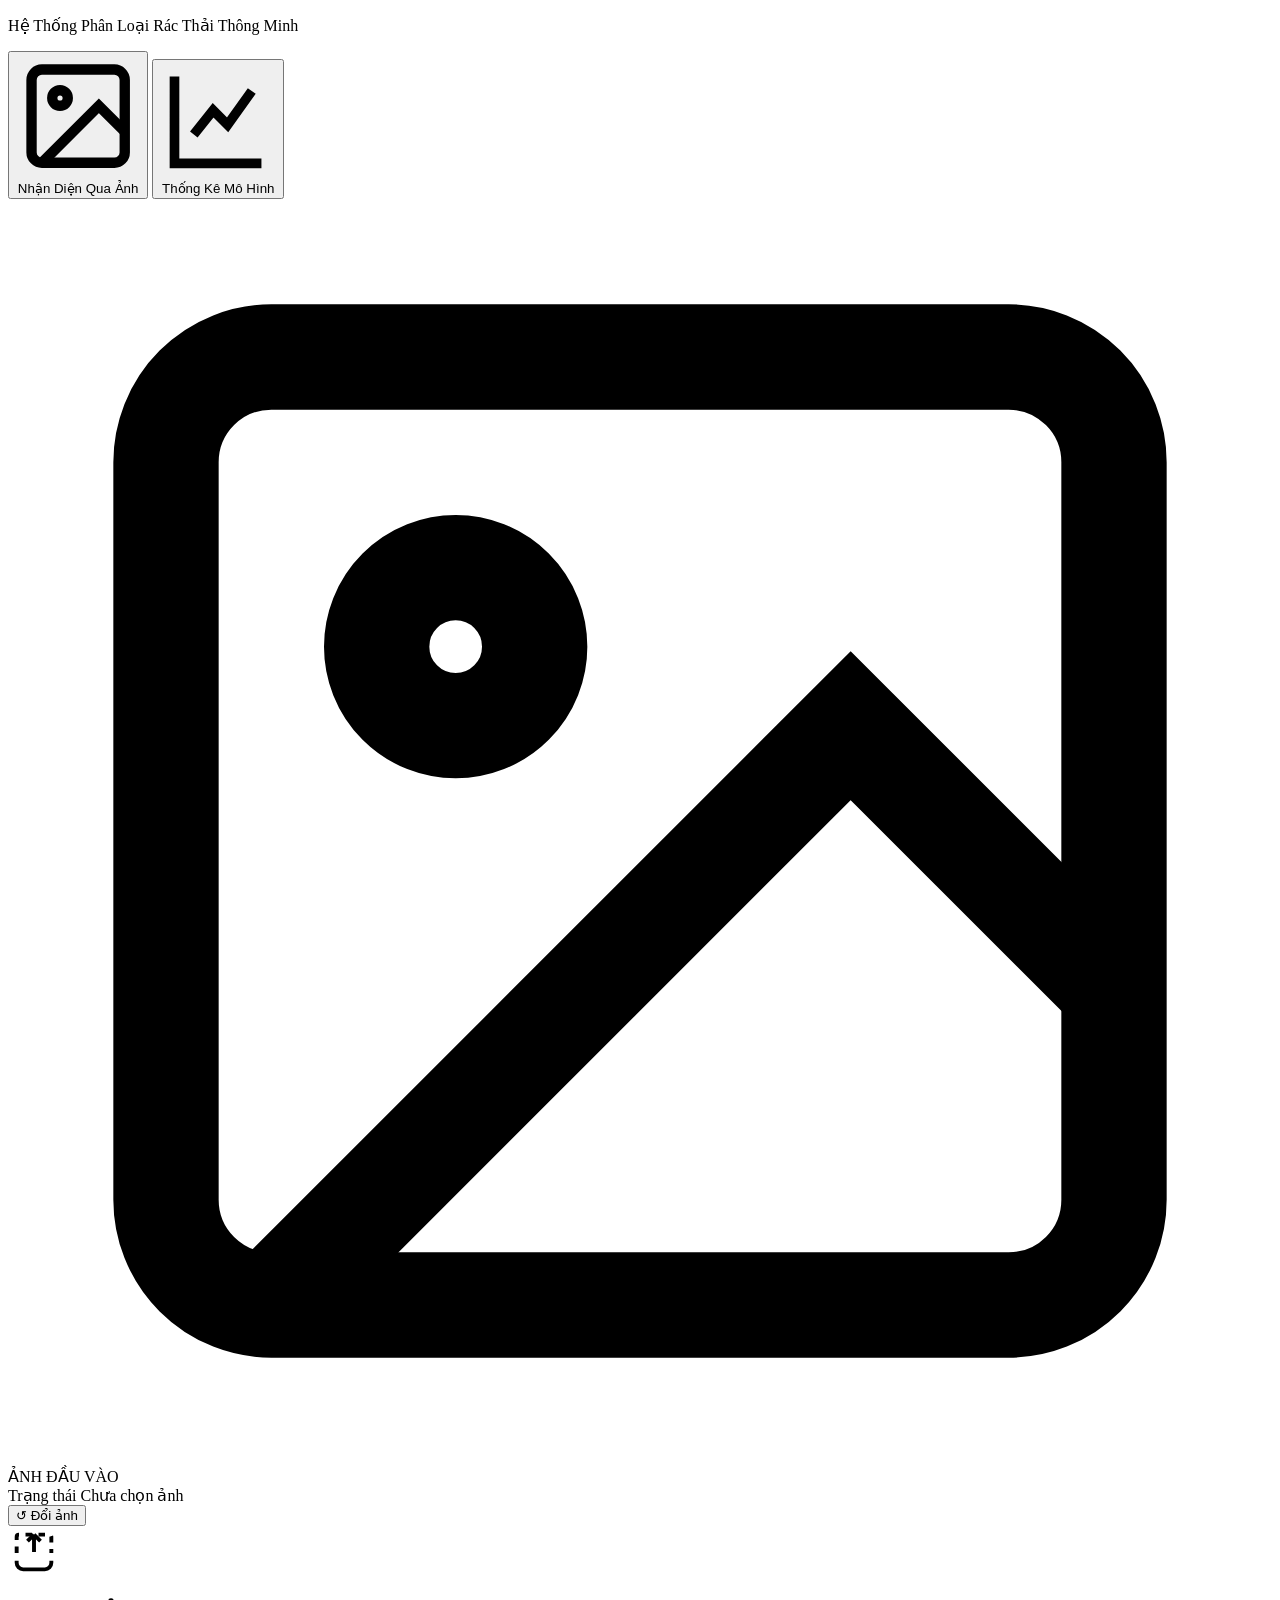
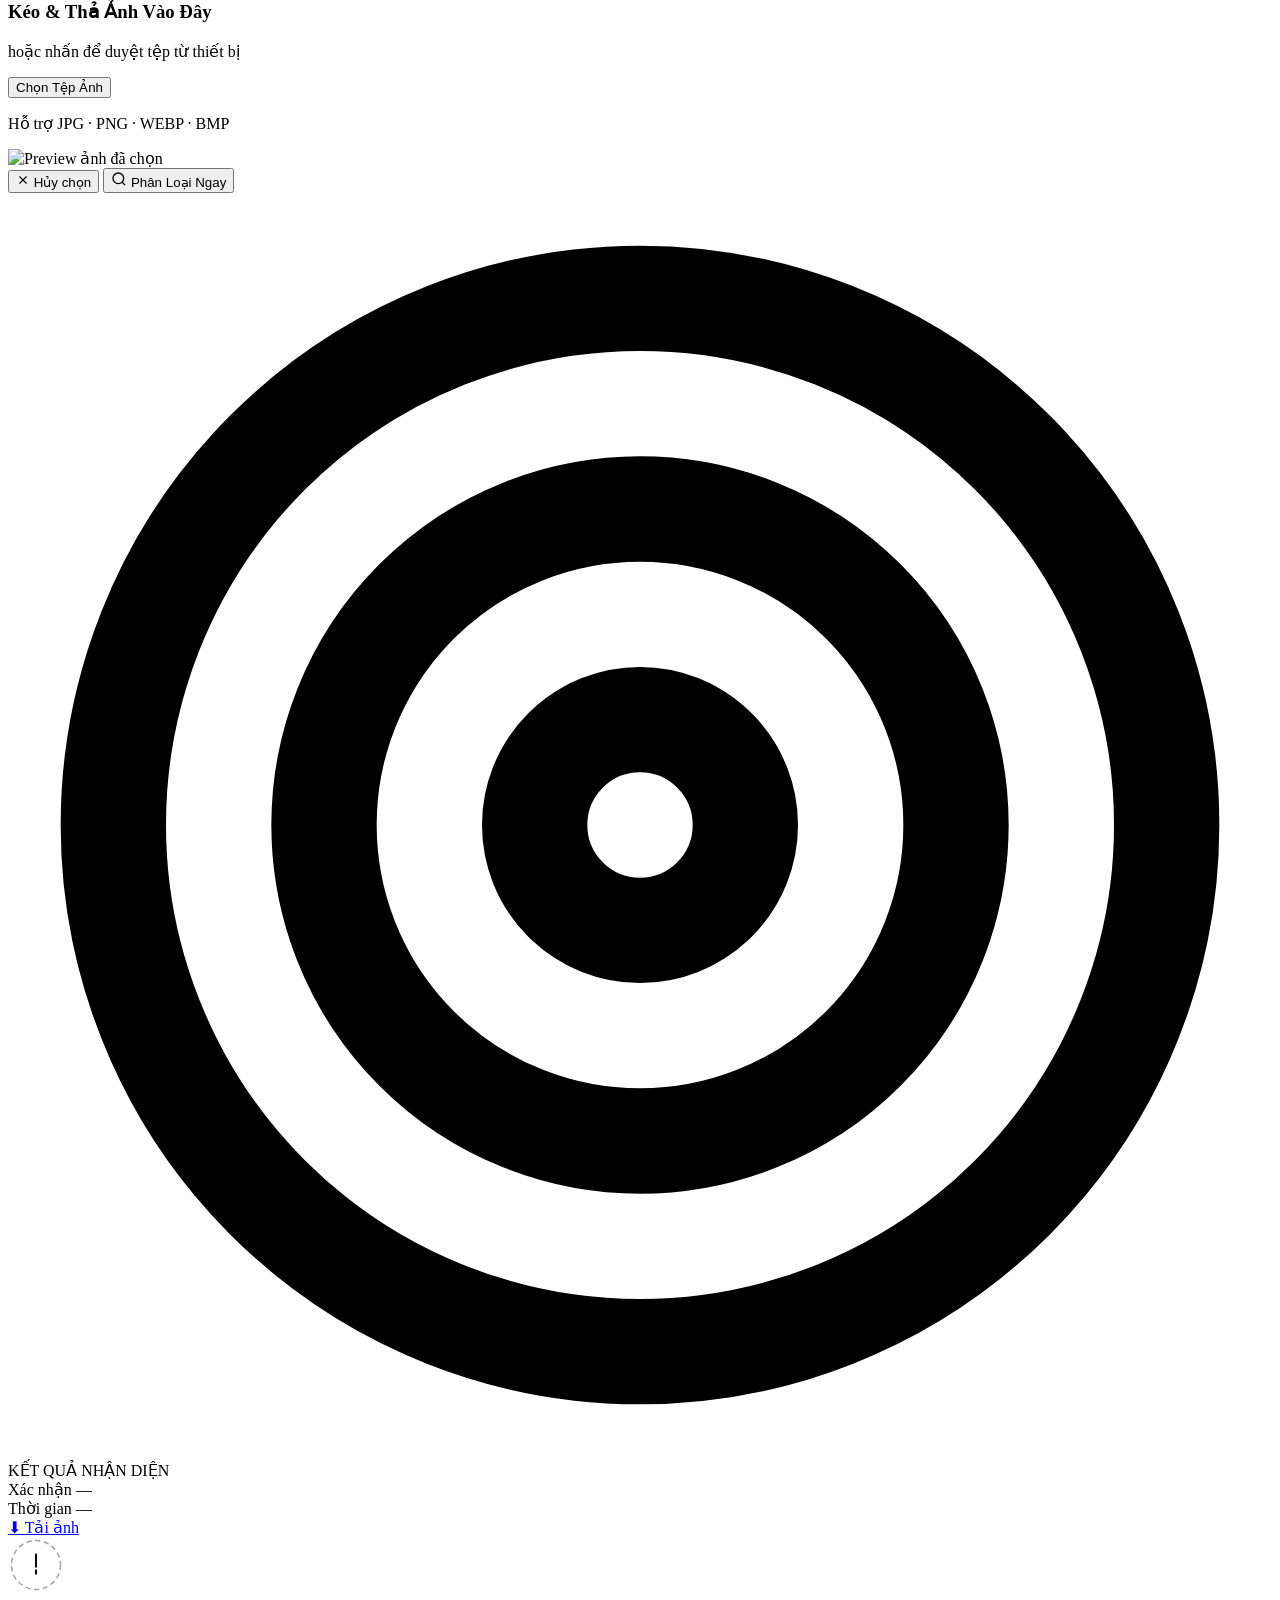
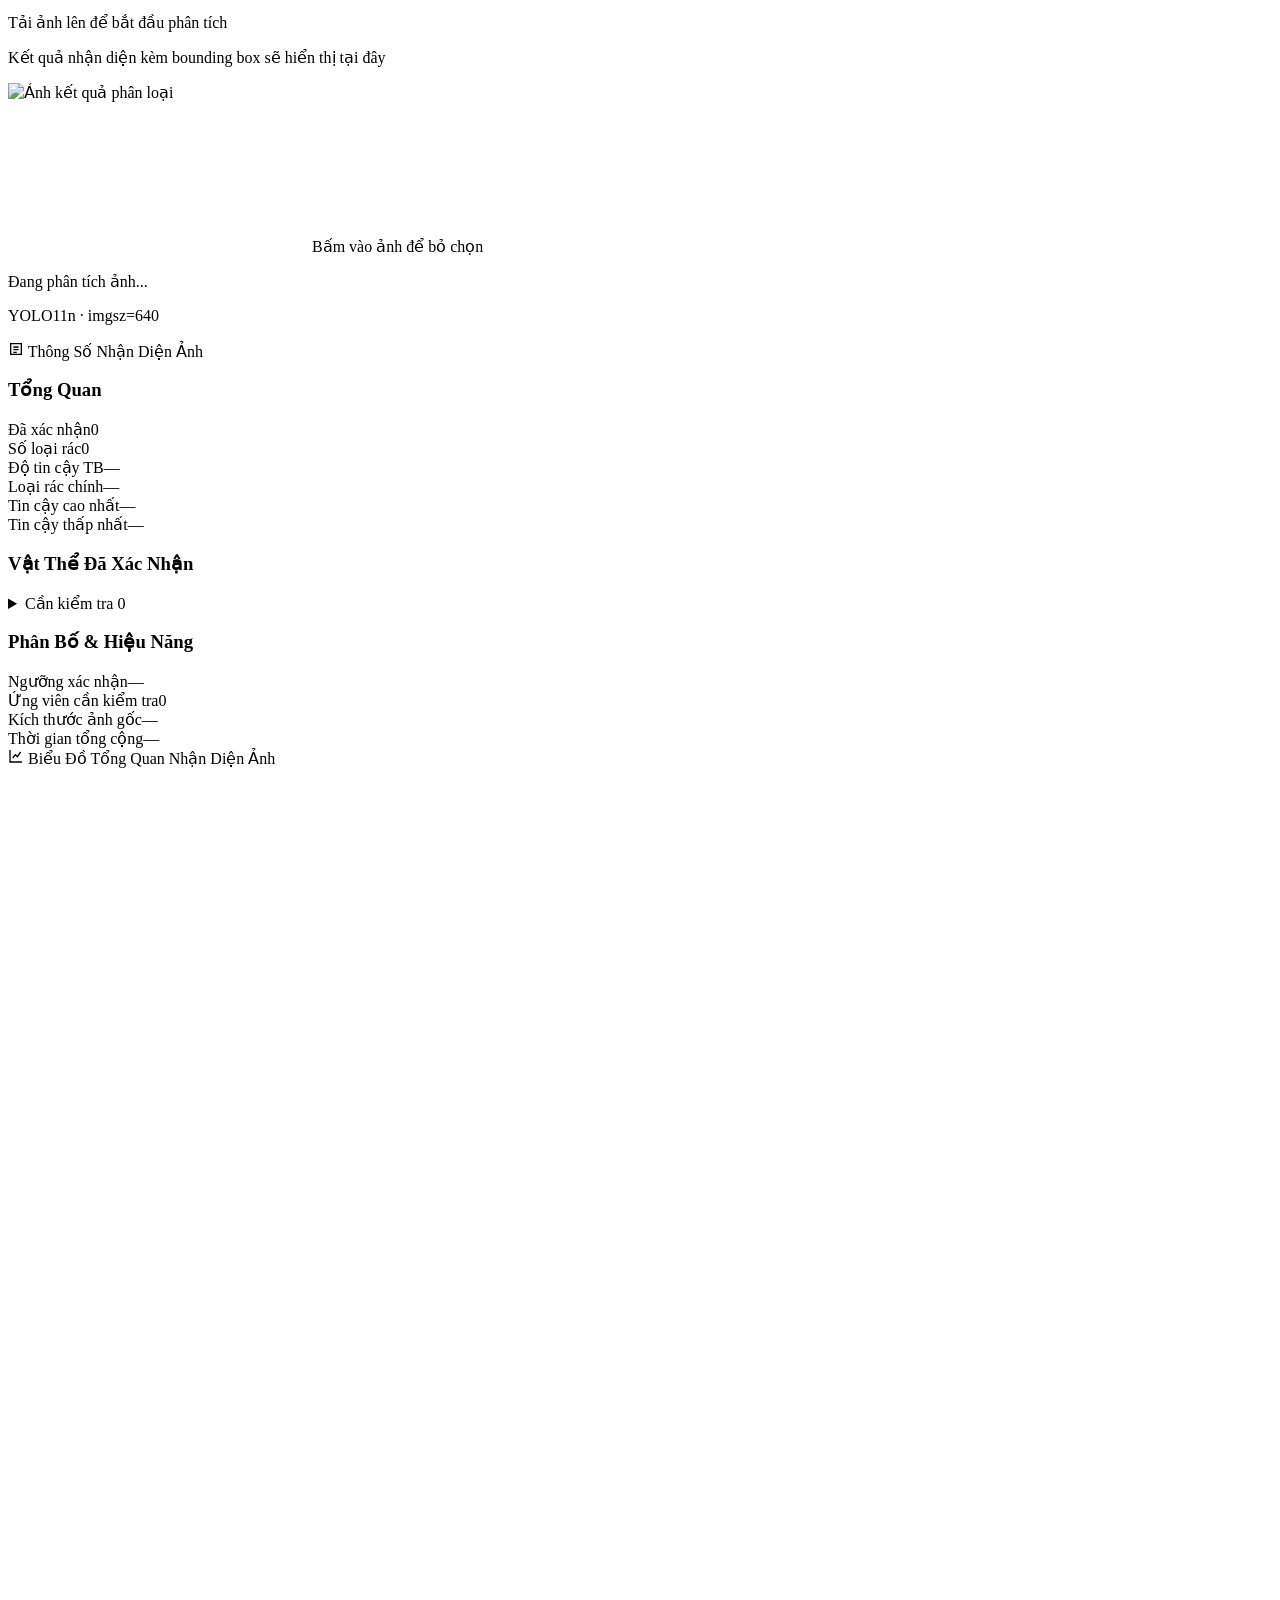
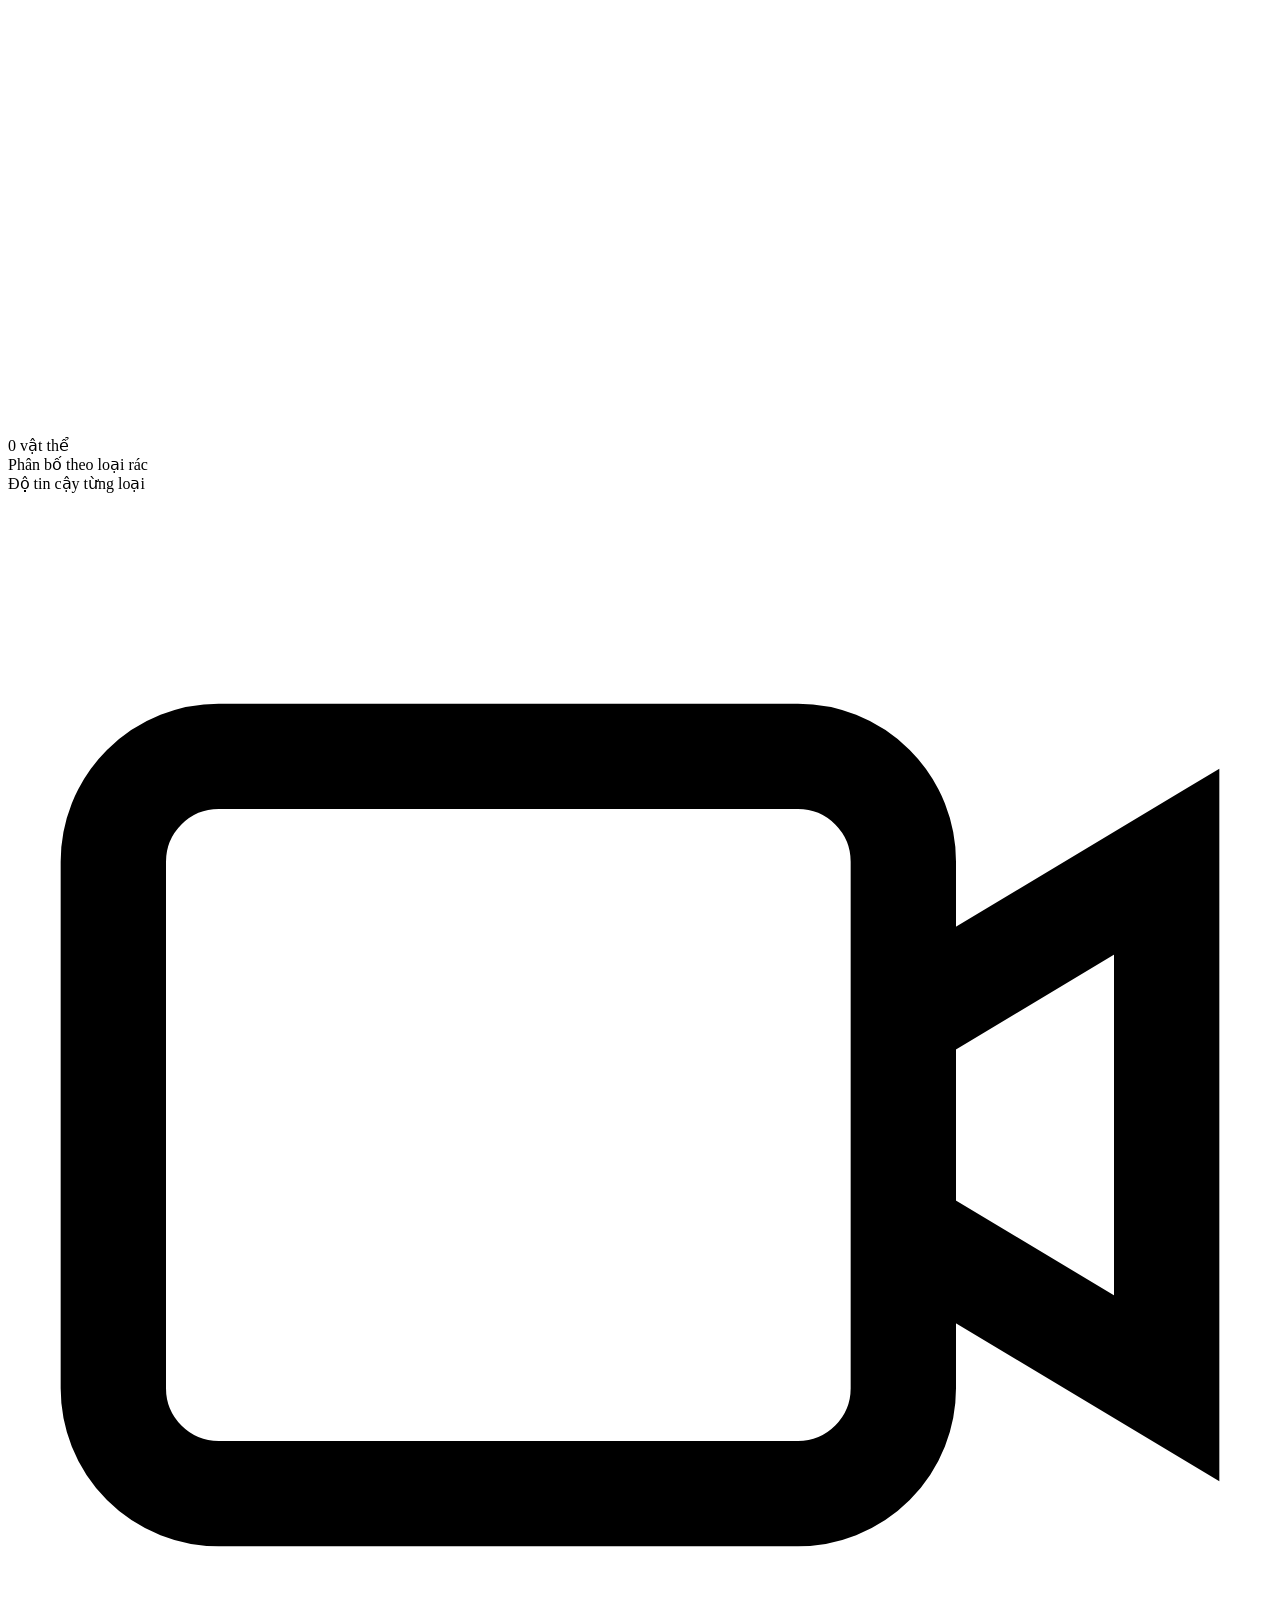
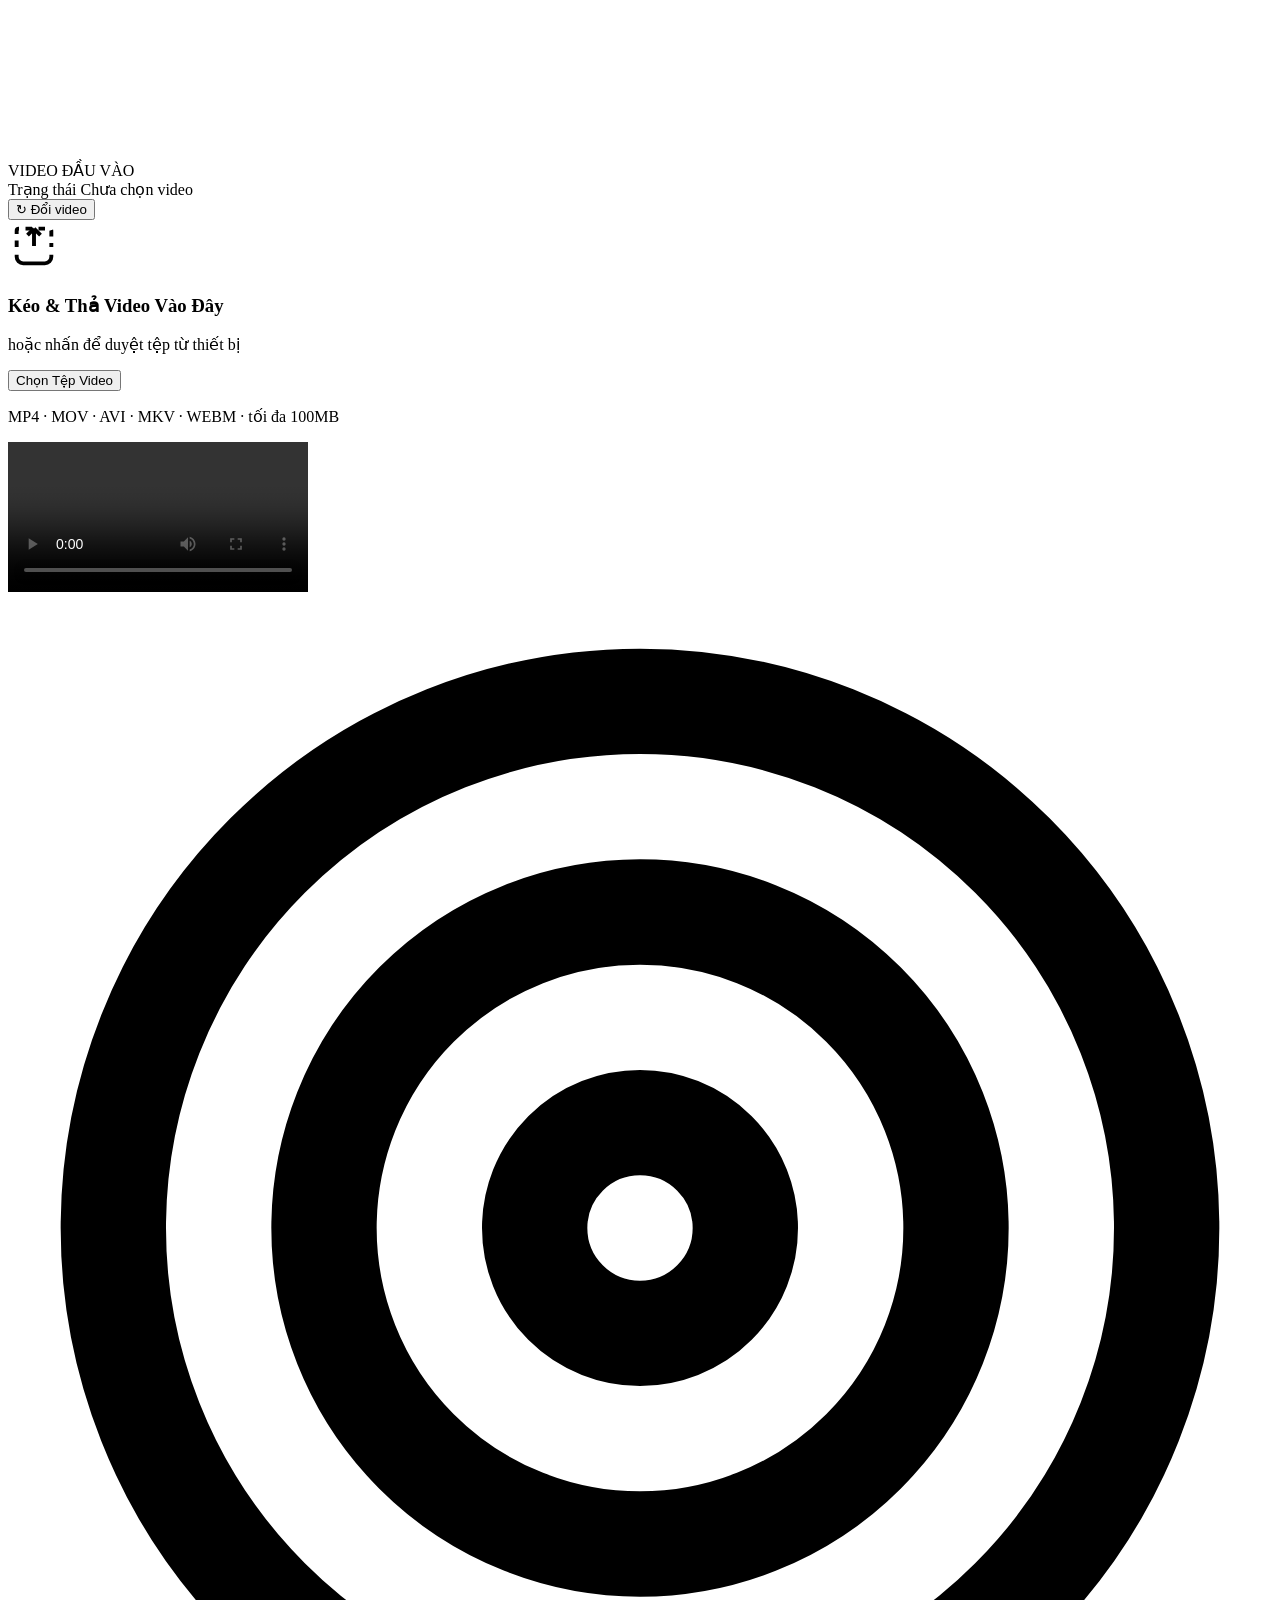
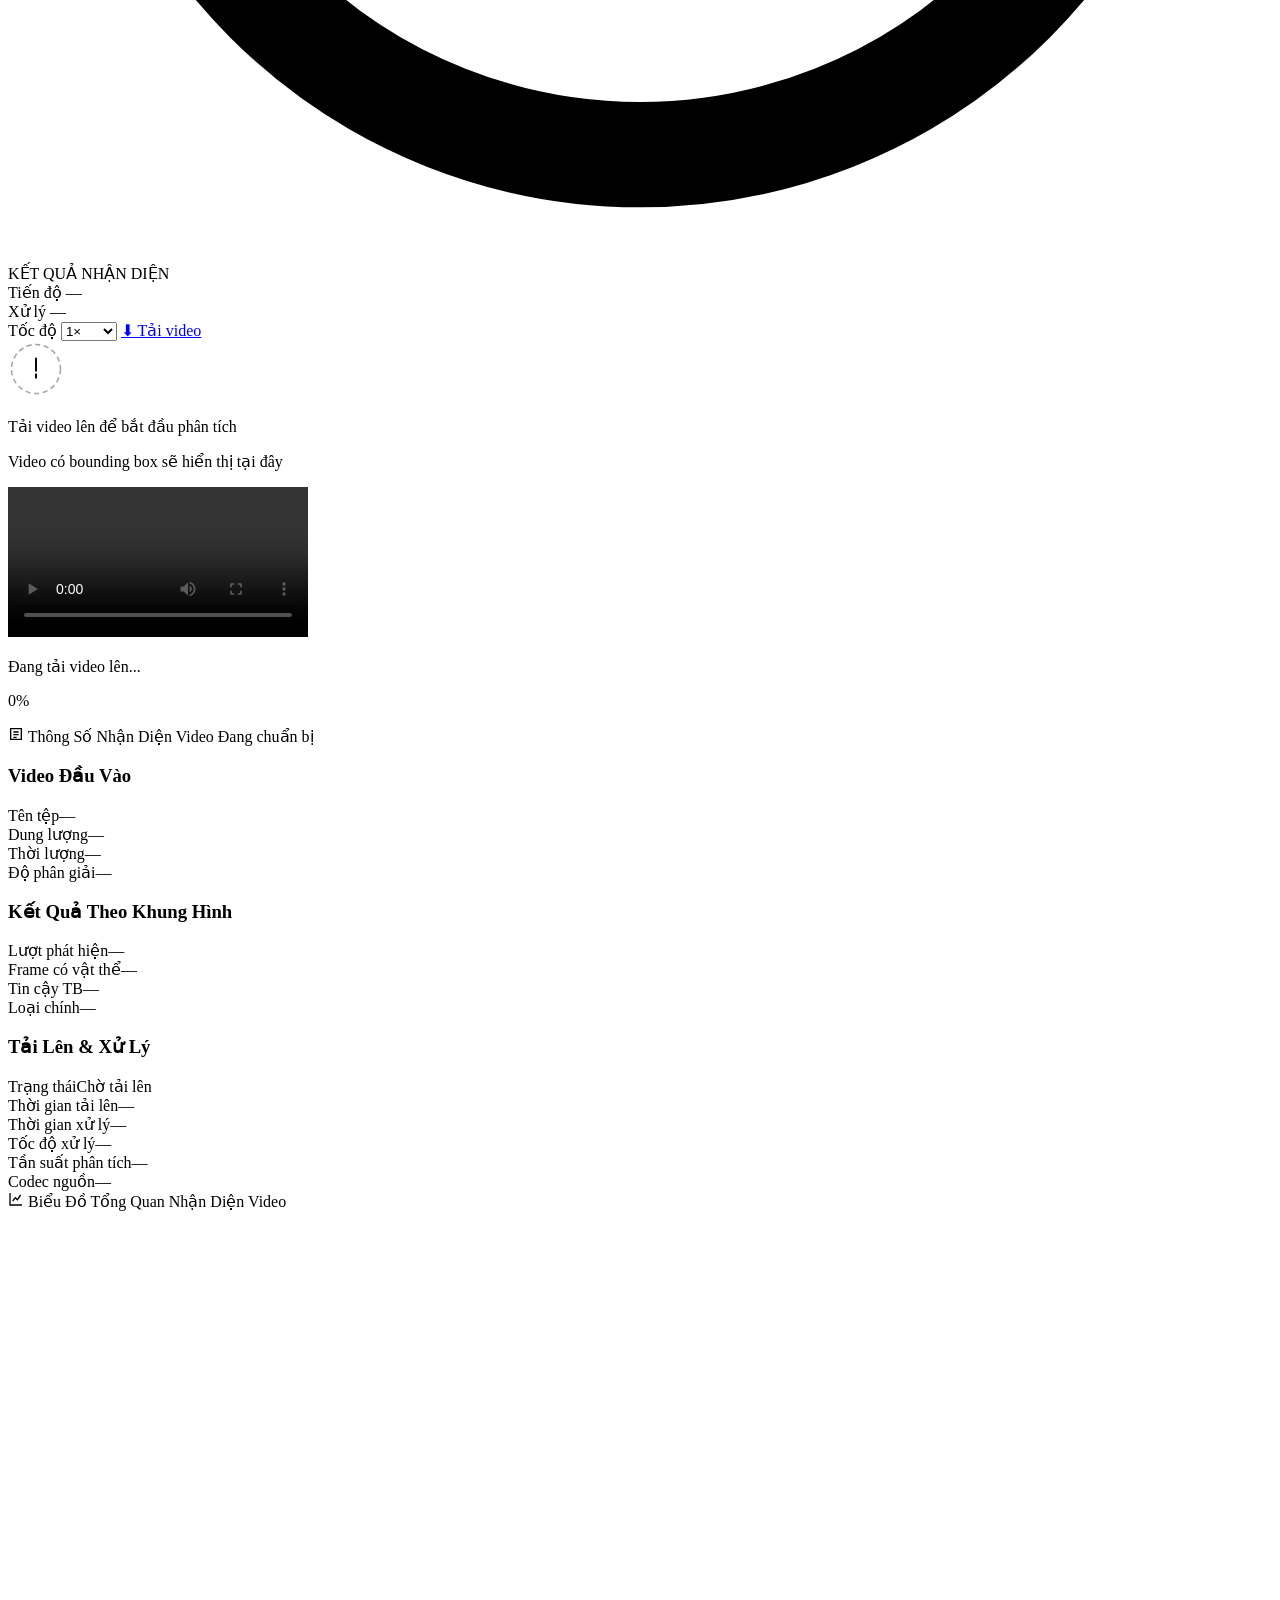
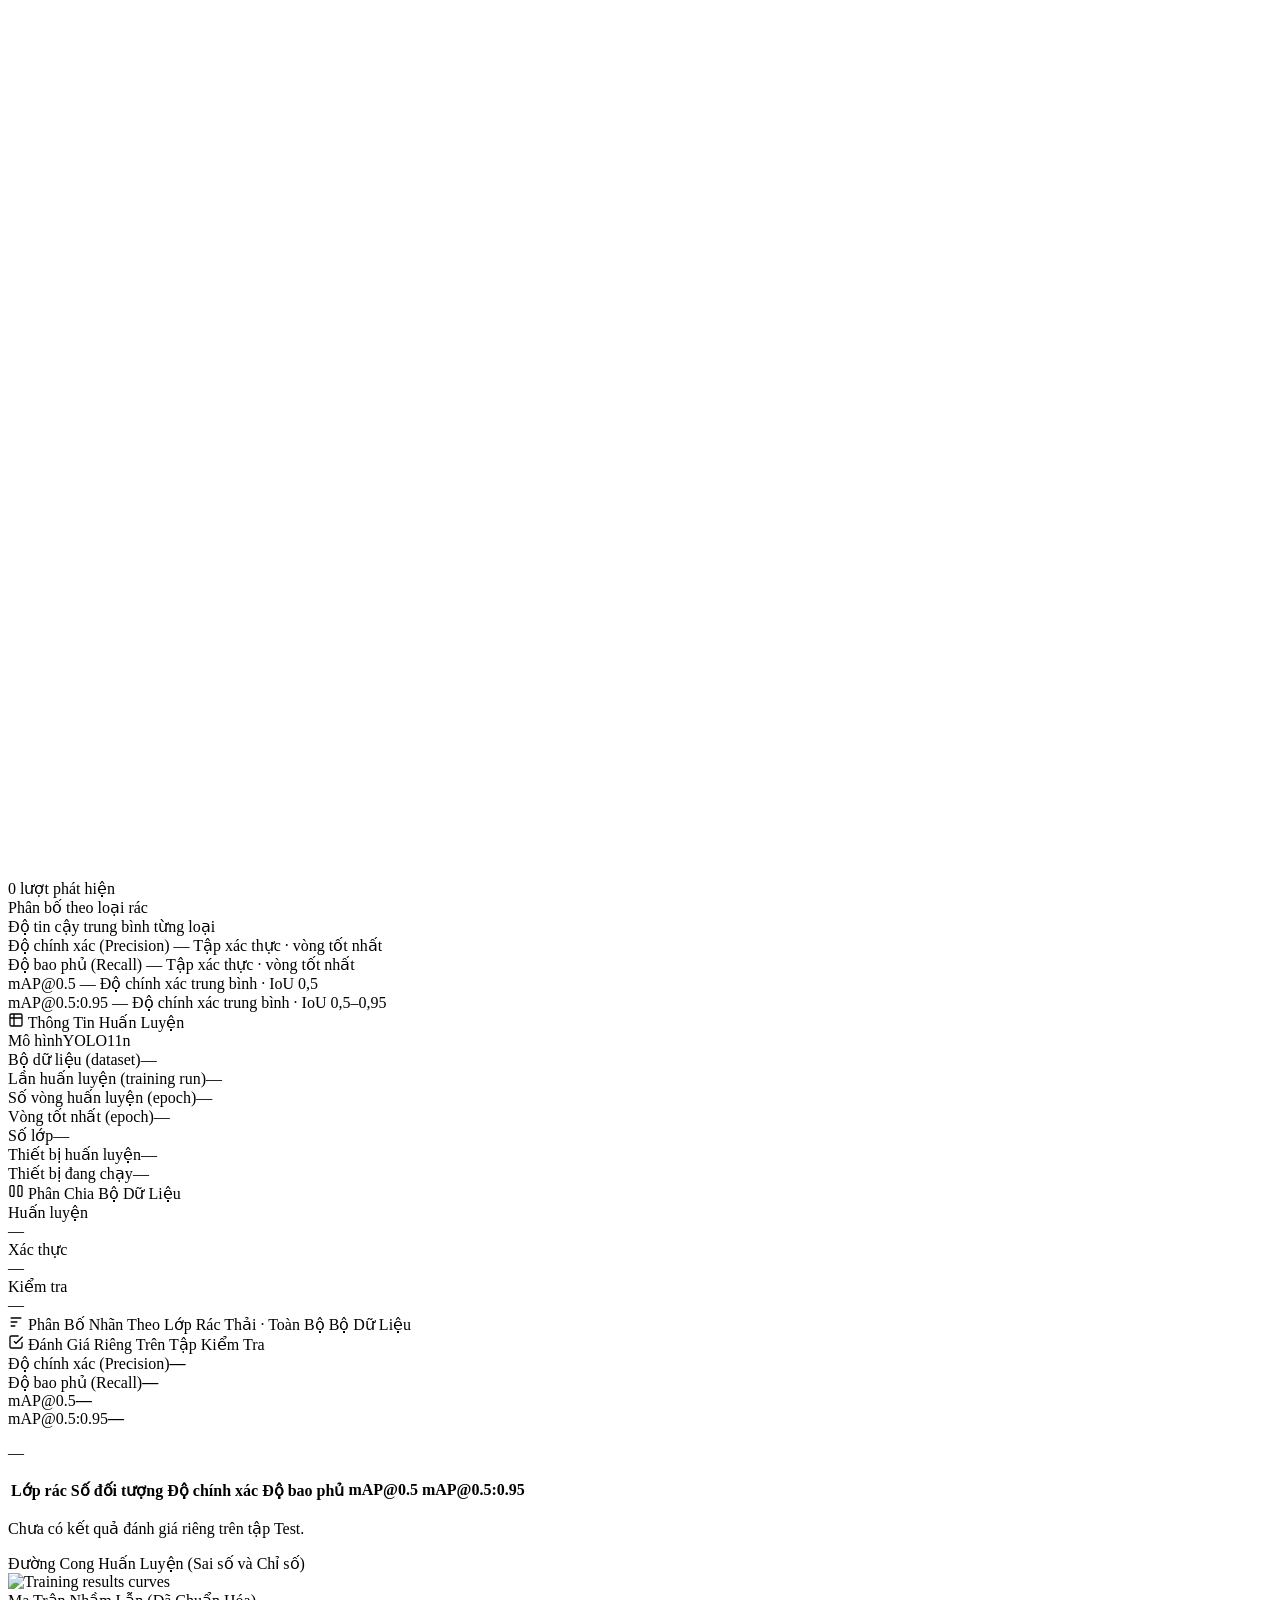
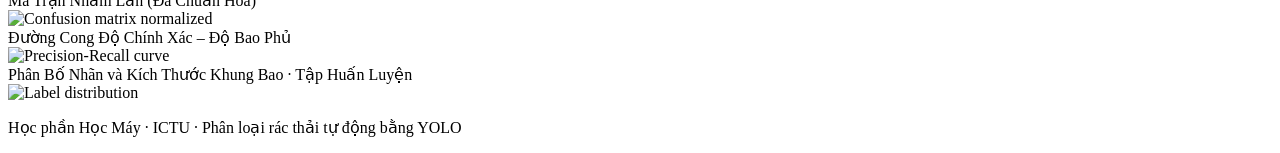
==== commit fd396b89: "Prepare for Render deployment: hide webcam/video tabs, add model and configs - Hide webcam and video" ====
--- a/app/templates/index.html
+++ b/app/templates/index.html
@@ -25,16 +25,16 @@
 
     <!-- ── Tab Nav ─────────────────────────────────────────────── -->
     <nav class="tab-nav" role="tablist">
-      <button id="tab-btn-webcam" class="tab-btn active" role="tab"
-              aria-selected="true" aria-controls="tab-webcam"
+      <button id="tab-btn-webcam" class="tab-btn" role="tab" style="display:none"
+              aria-selected="false" aria-controls="tab-webcam"
               onclick="switchTab('webcam')">
         <svg class="tab-icon" viewBox="0 0 24 24" fill="none" stroke="currentColor" stroke-width="2">
           <path d="M15 10l4.553-2.069A1 1 0 0121 8.882v6.235a1 1 0 01-1.447.894L15 14M3 8a2 2 0 012-2h10a2 2 0 012 2v8a2 2 0 01-2 2H5a2 2 0 01-2-2V8z"/>
         </svg>
         Webcam Trực Tiếp
       </button>
-      <button id="tab-btn-image" class="tab-btn" role="tab"
-              aria-selected="false" aria-controls="tab-image"
+      <button id="tab-btn-image" class="tab-btn active" role="tab"
+              aria-selected="true" aria-controls="tab-image"
               onclick="switchTab('image')">
         <svg class="tab-icon" viewBox="0 0 24 24" fill="none" stroke="currentColor" stroke-width="2">
           <rect x="3" y="3" width="18" height="18" rx="2"/><circle cx="8.5" cy="8.5" r="1.5"/>
@@ -42,7 +42,7 @@
         </svg>
         Nhận Diện Qua Ảnh
       </button>
-      <button id="tab-btn-video" class="tab-btn" role="tab"
+      <button id="tab-btn-video" class="tab-btn" role="tab" style="display:none"
               aria-selected="false" aria-controls="tab-video"
               onclick="switchTab('video')">
         <svg class="tab-icon" viewBox="0 0 24 24" fill="none" stroke="currentColor" stroke-width="2">
@@ -65,7 +65,7 @@
     <main class="app-main">
 
       <!-- ── Tab 1: Webcam ─────────────────────────────────────── -->
-      <section id="tab-webcam" class="tab-content active" role="tabpanel">
+      <section id="tab-webcam" class="tab-content" role="tabpanel" style="display:none">
         <div class="webcam-layout">
 
           <!-- Stream -->
@@ -200,7 +200,7 @@
       </section>
 
       <!-- ── Tab 2: Image ──────────────────────────────────────── -->
-      <section id="tab-image" class="tab-content" role="tabpanel">
+      <section id="tab-image" class="tab-content active" role="tabpanel">
         <div class="image-layout image-recognition-layout">
 
           <!-- Card 1: ẢNH ĐẦU VÀO -->
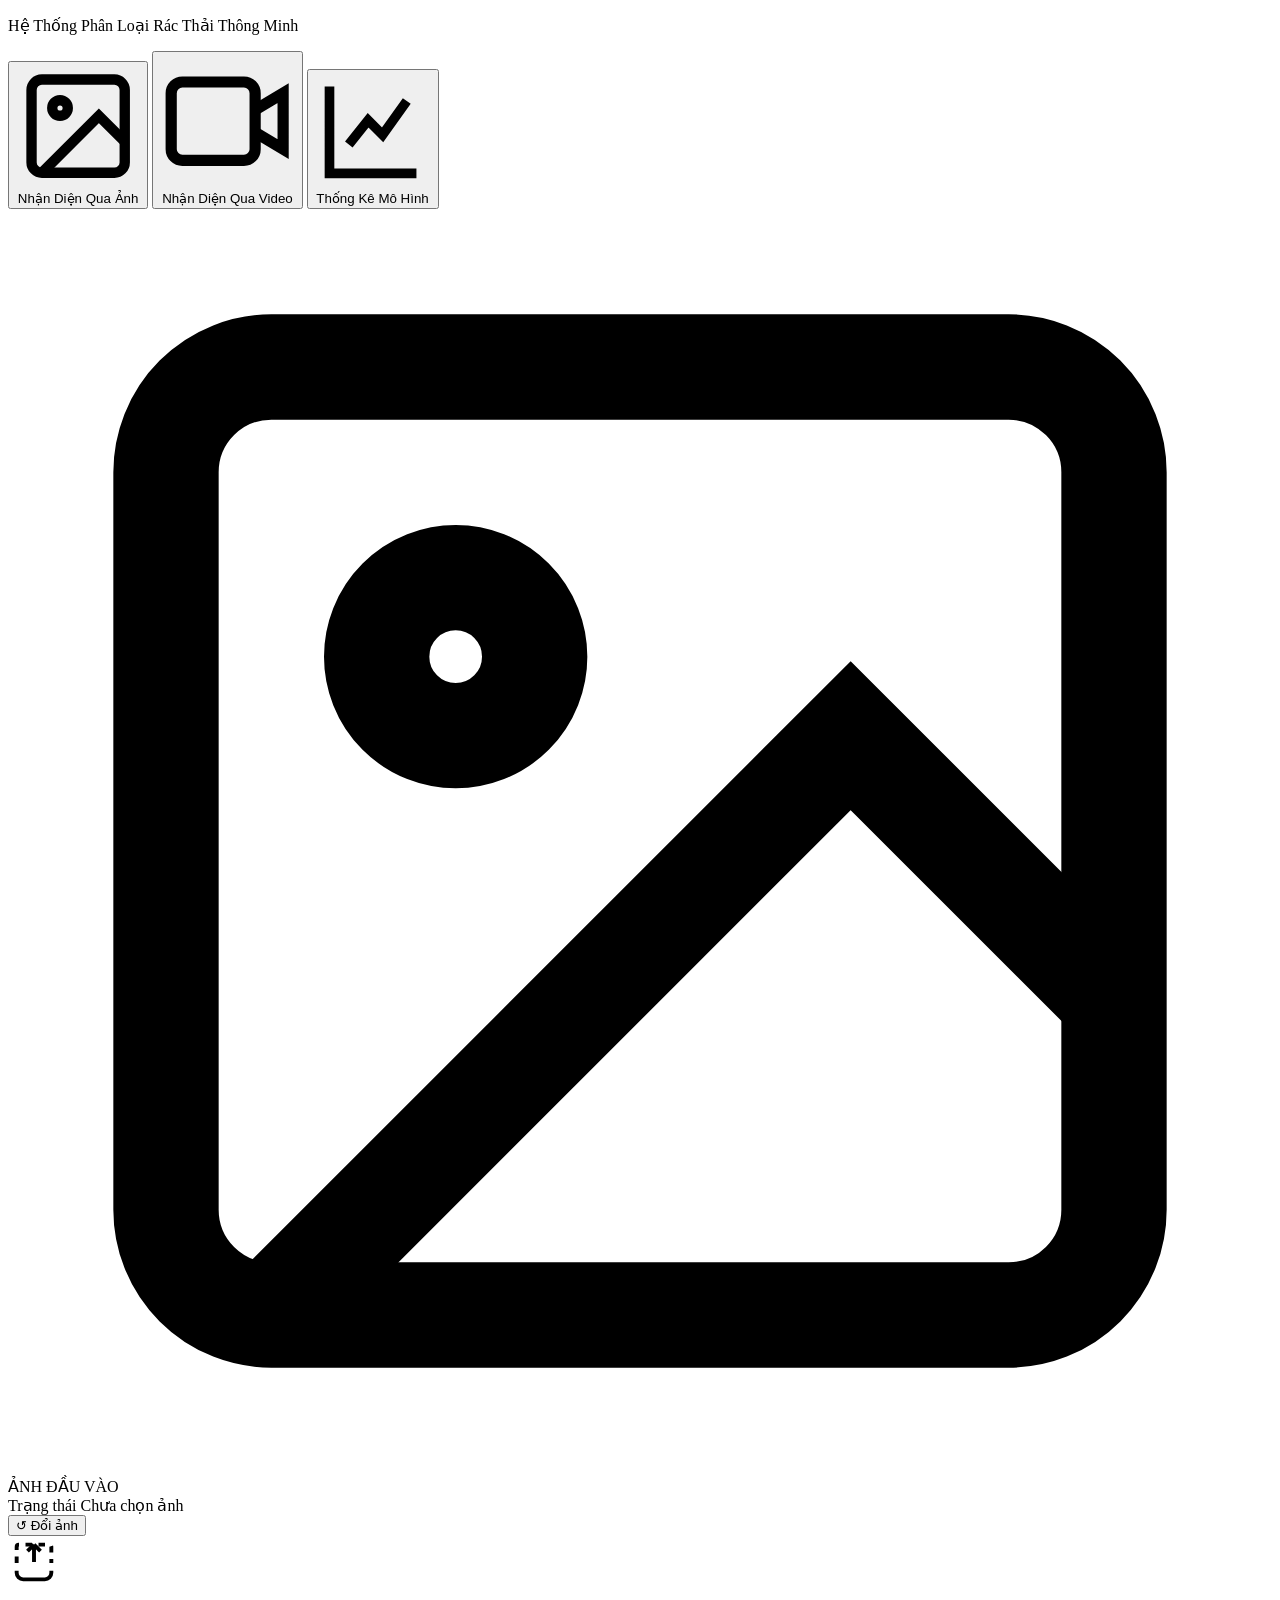
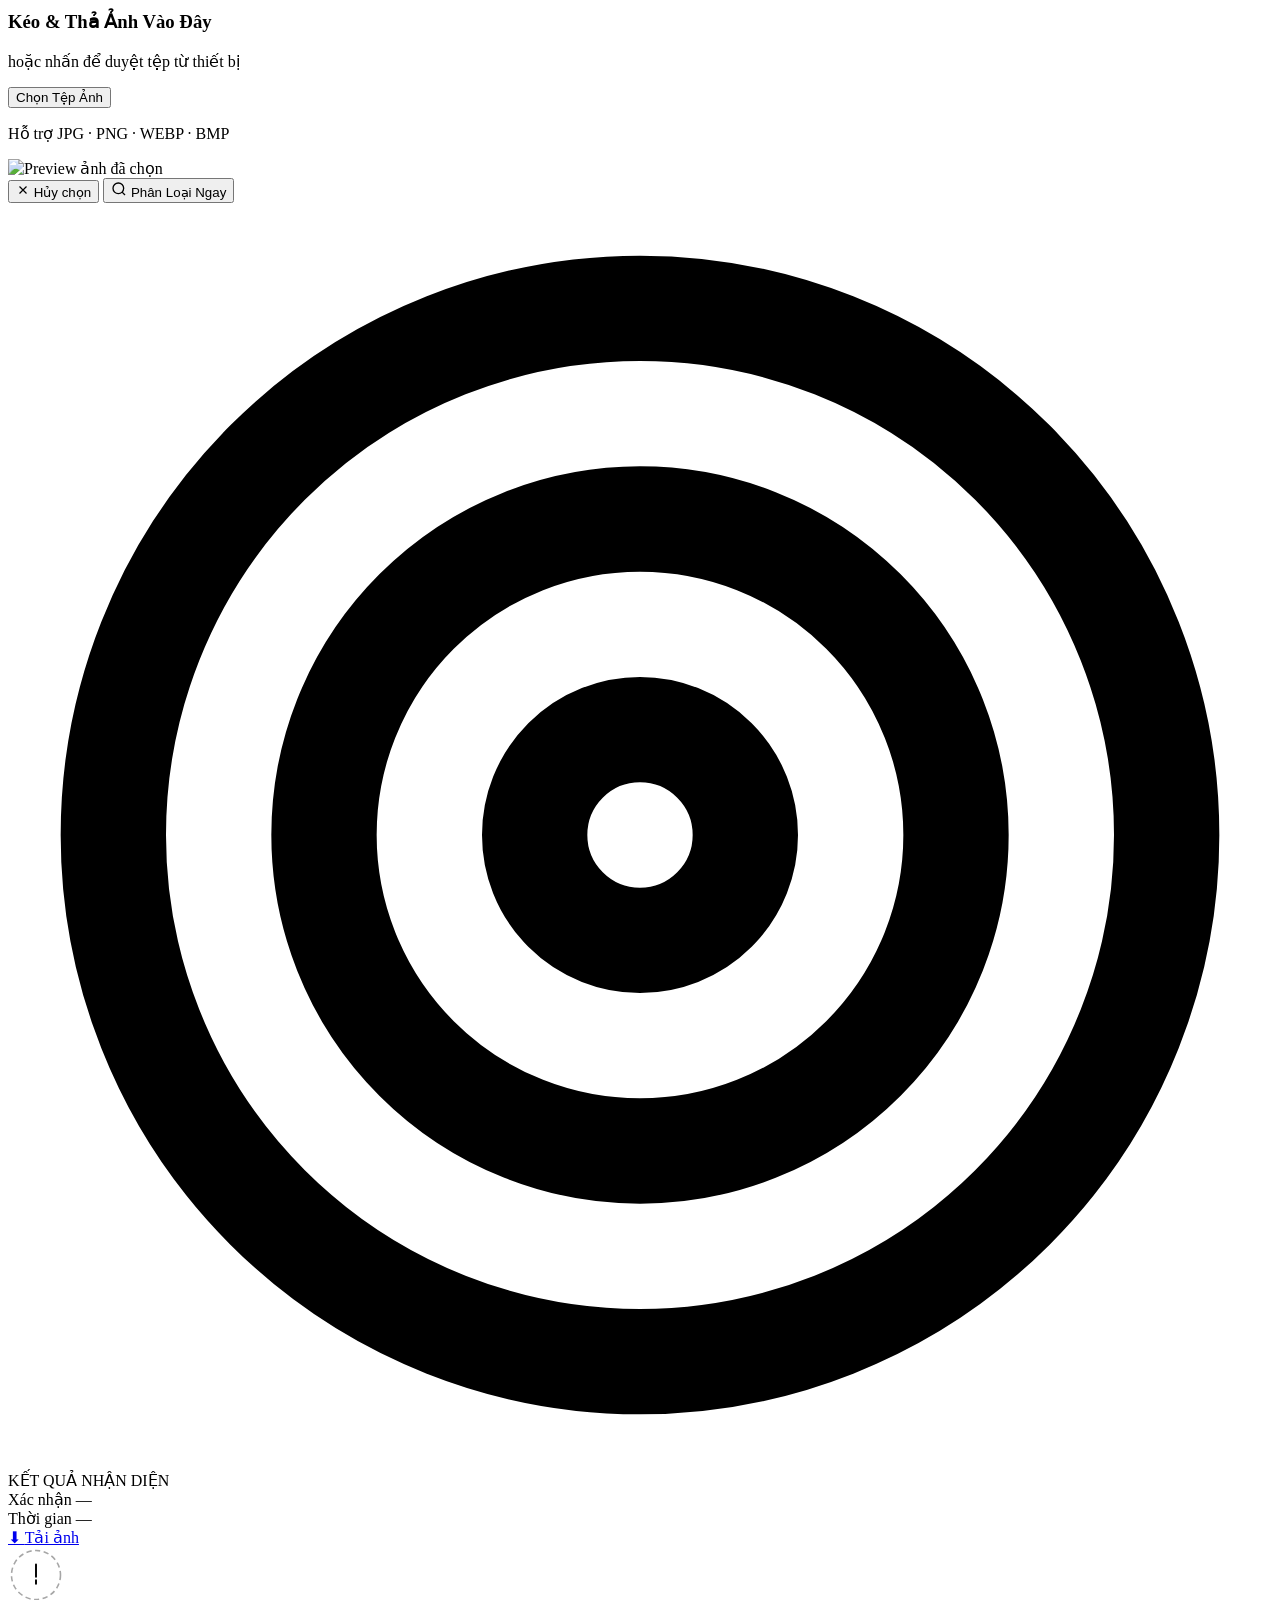
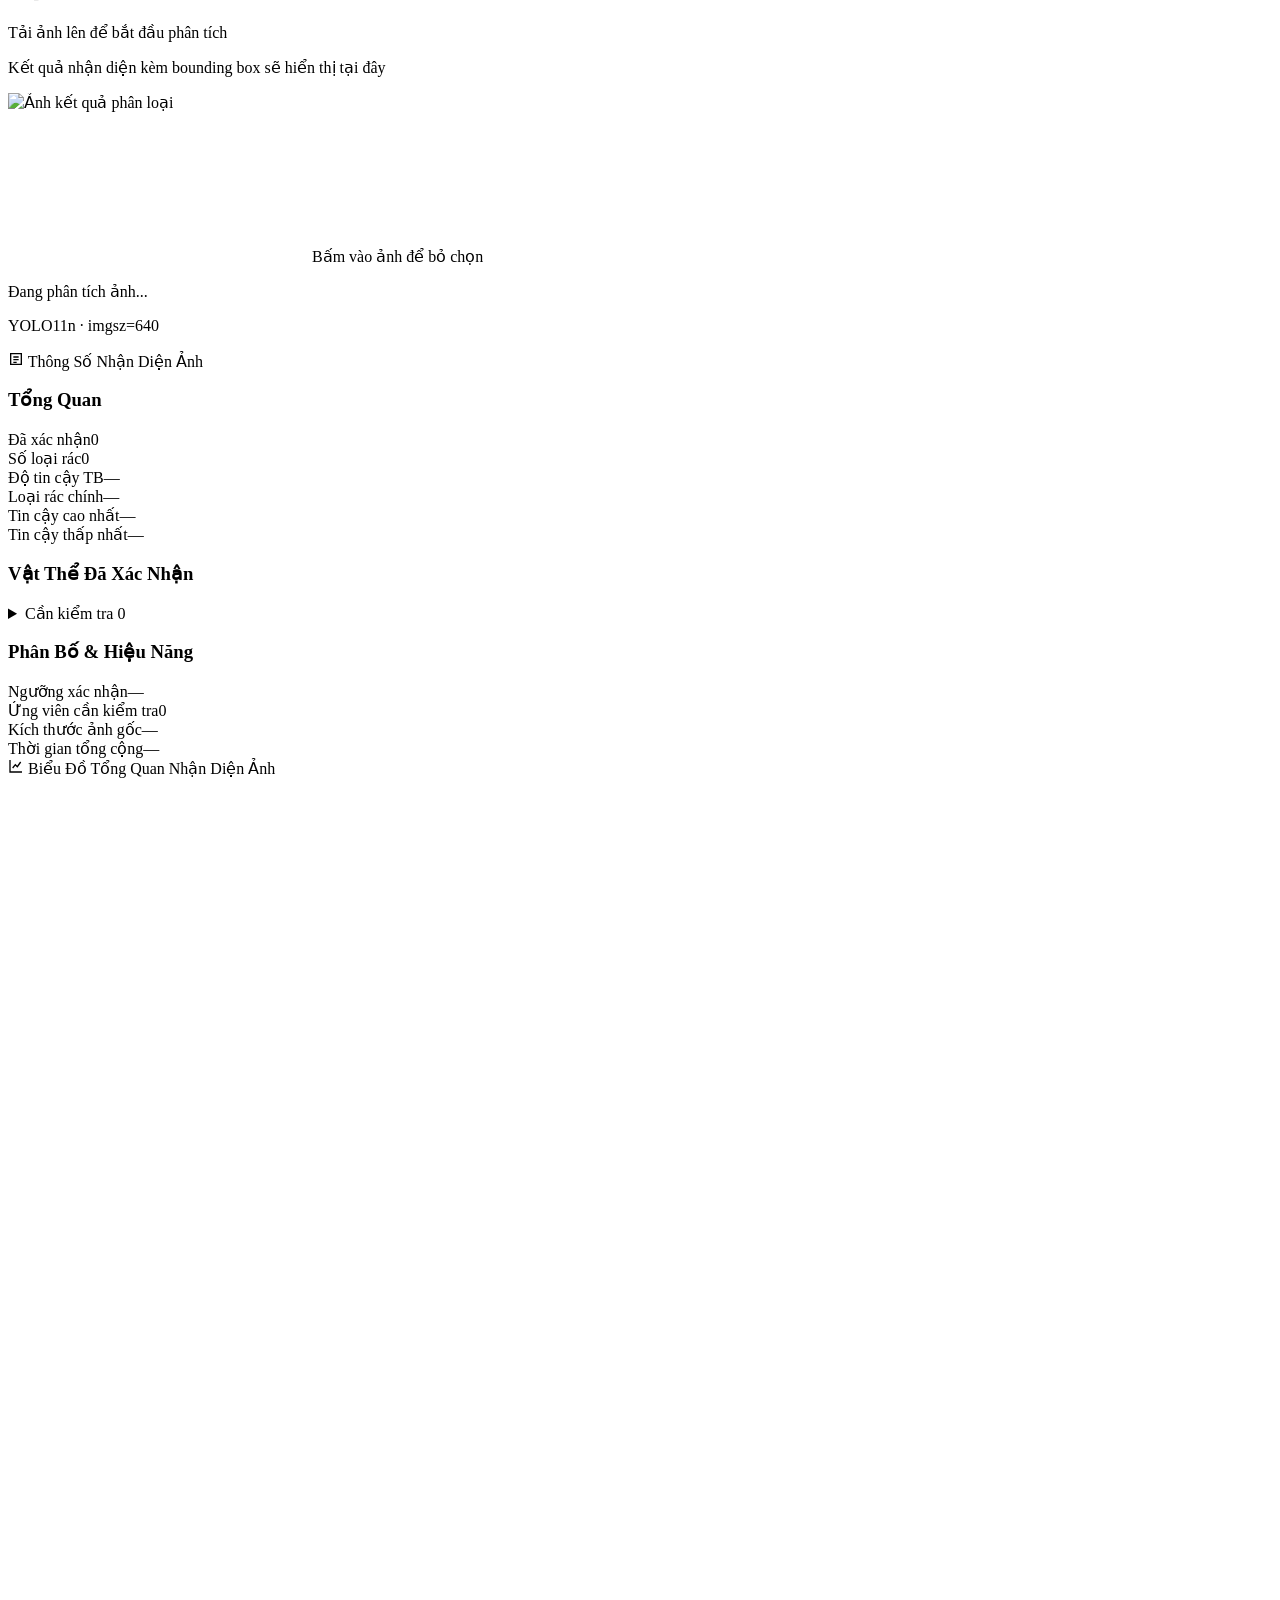
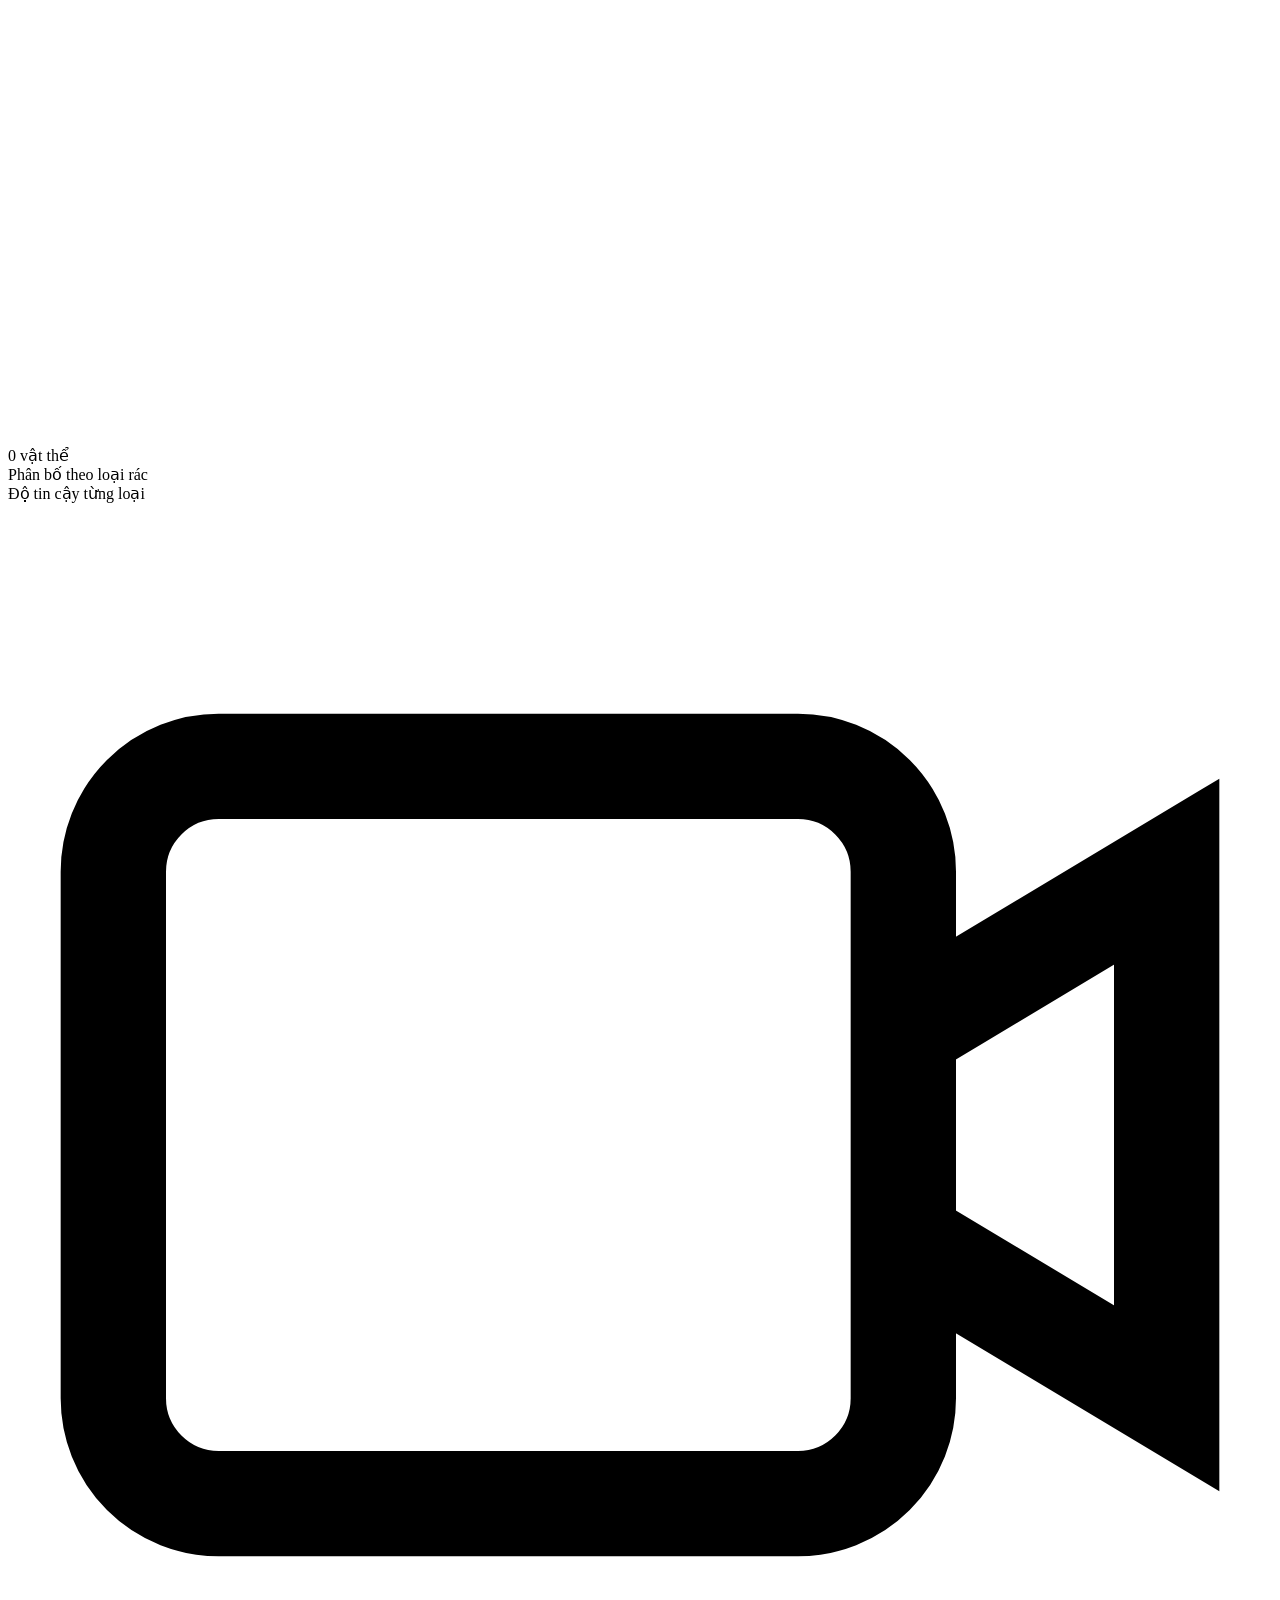
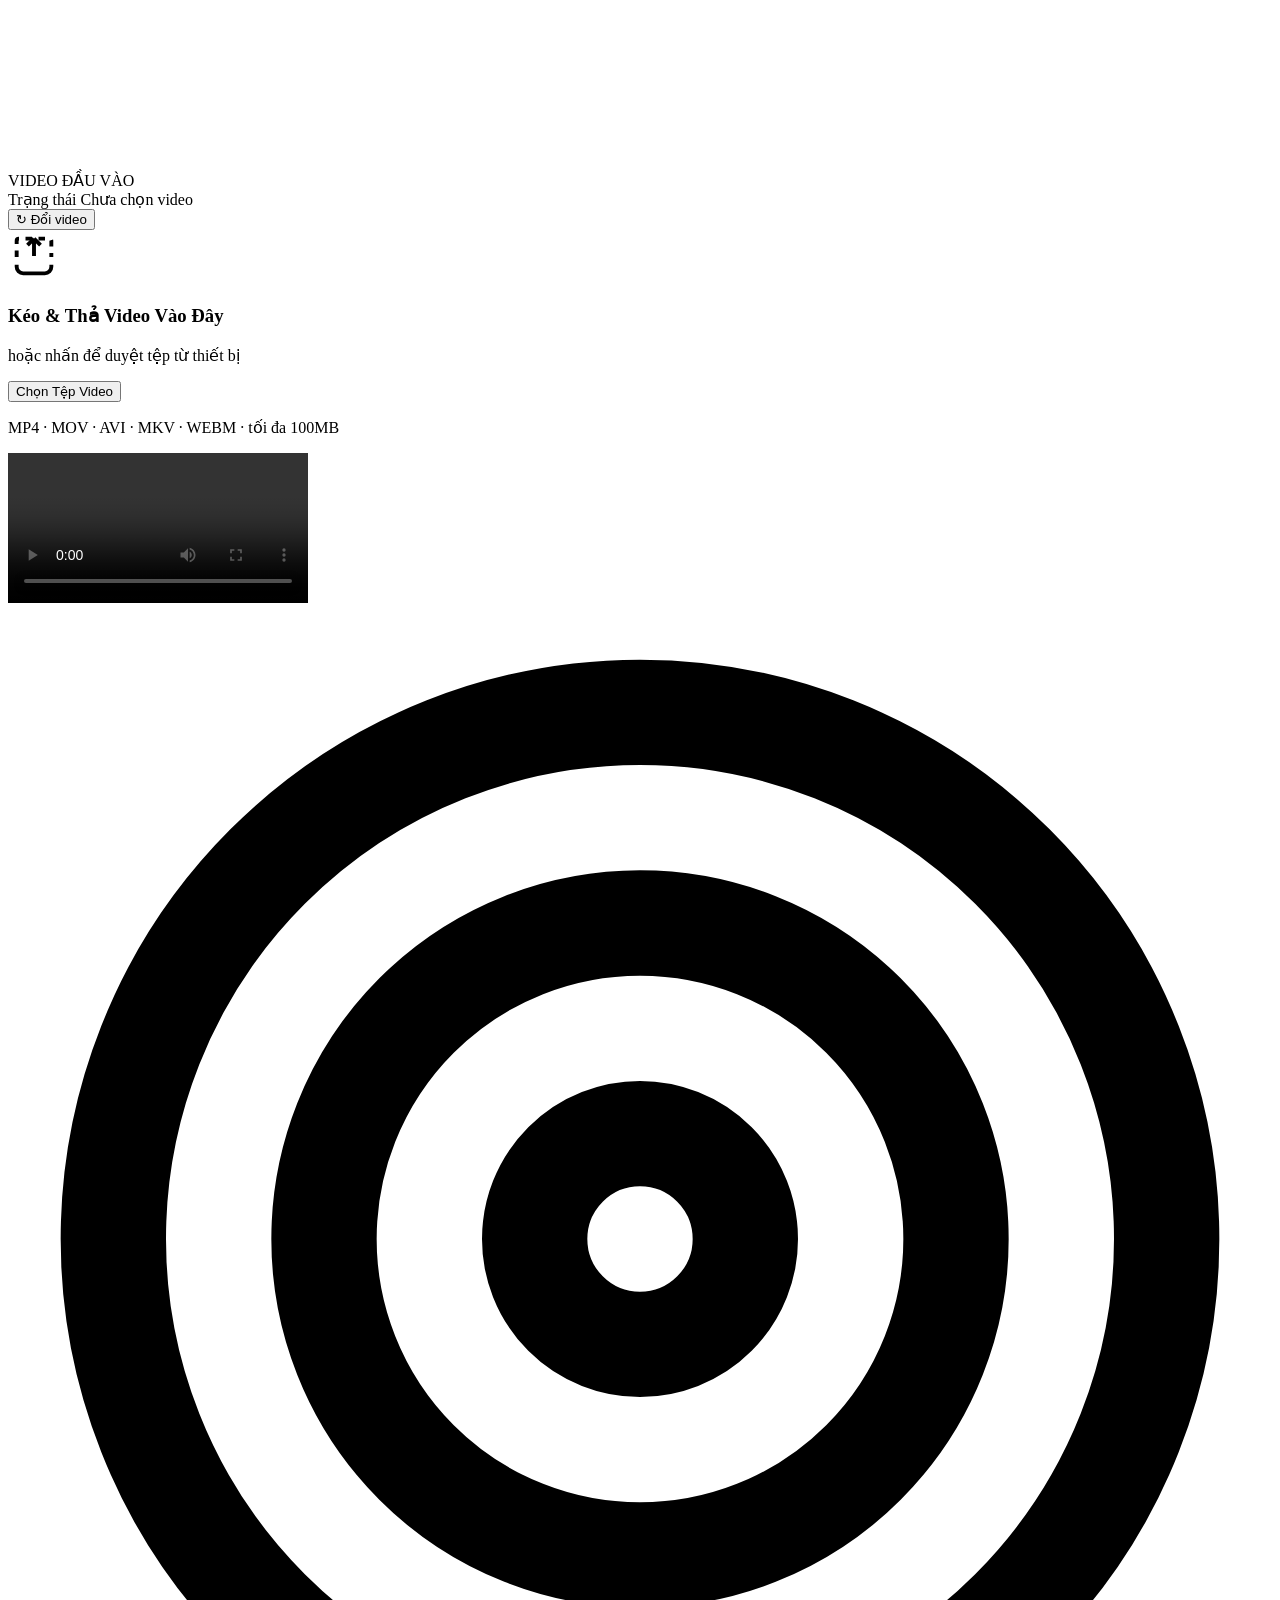
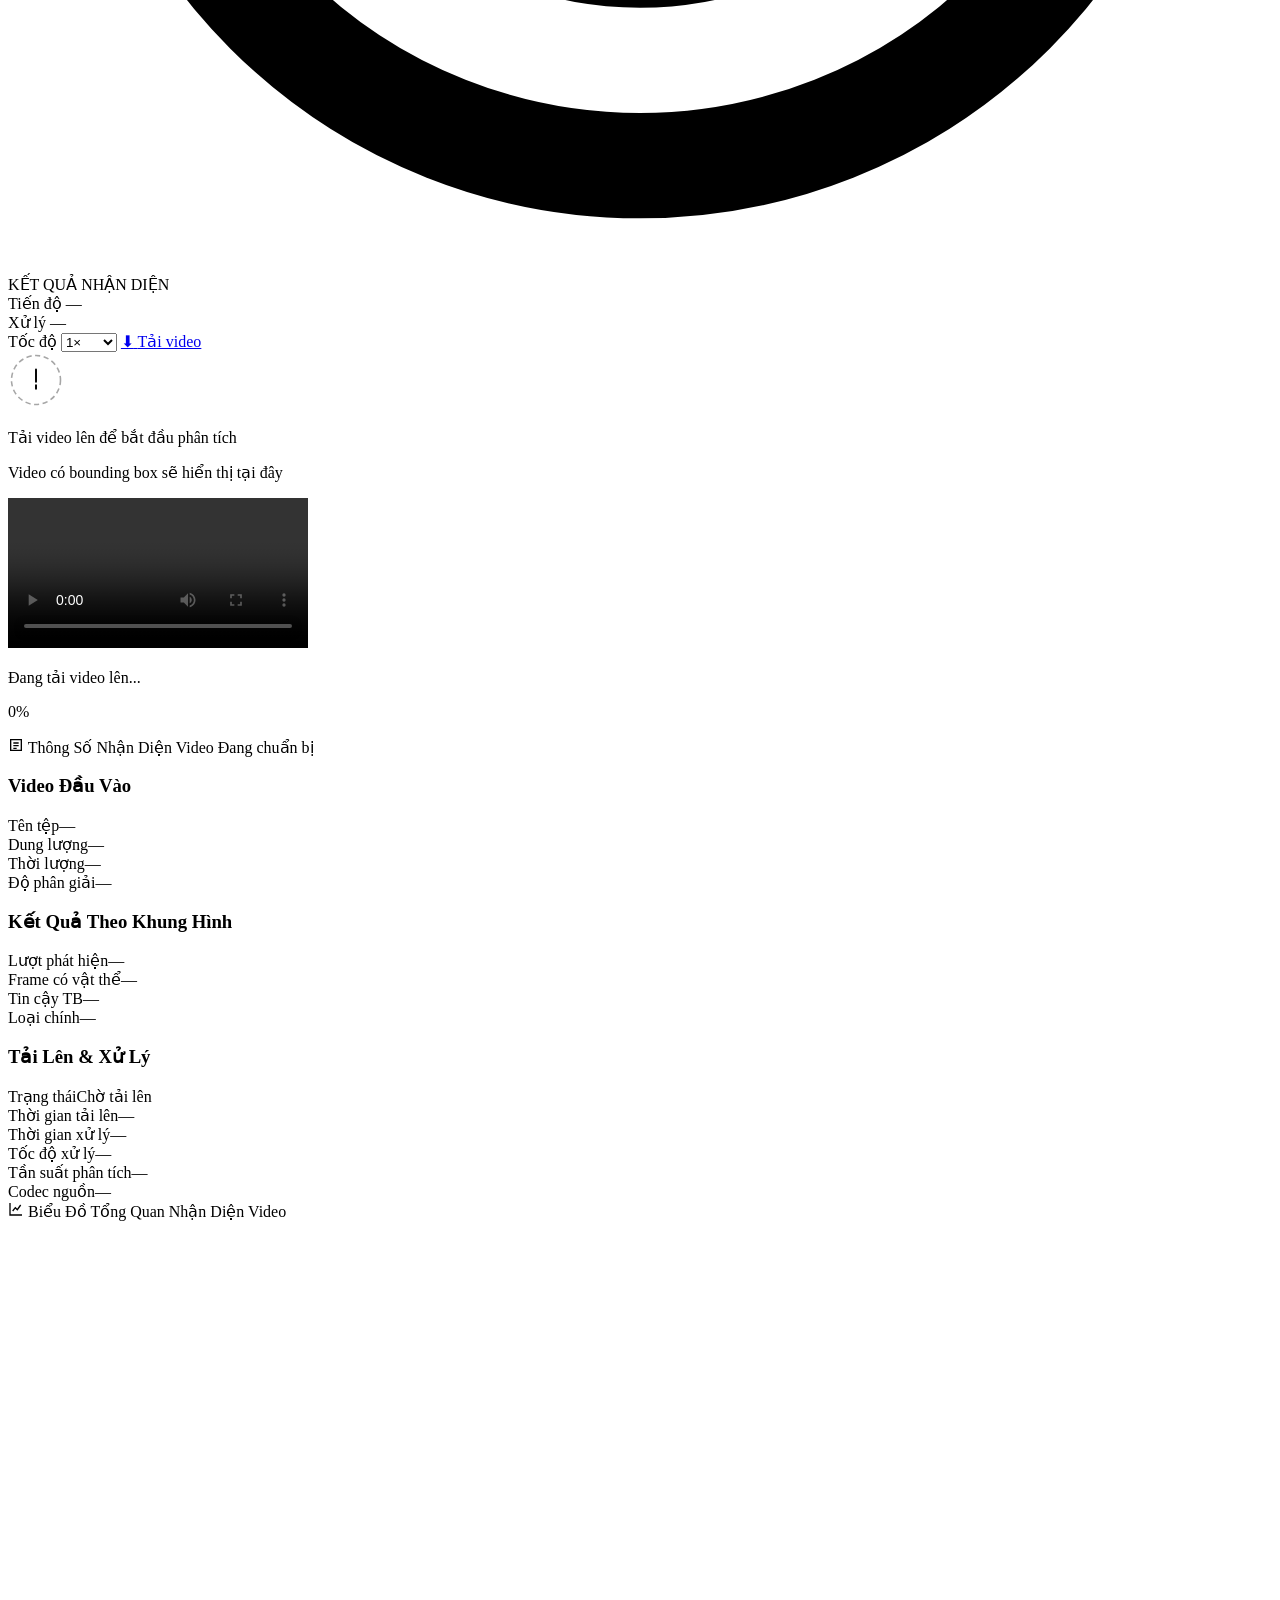
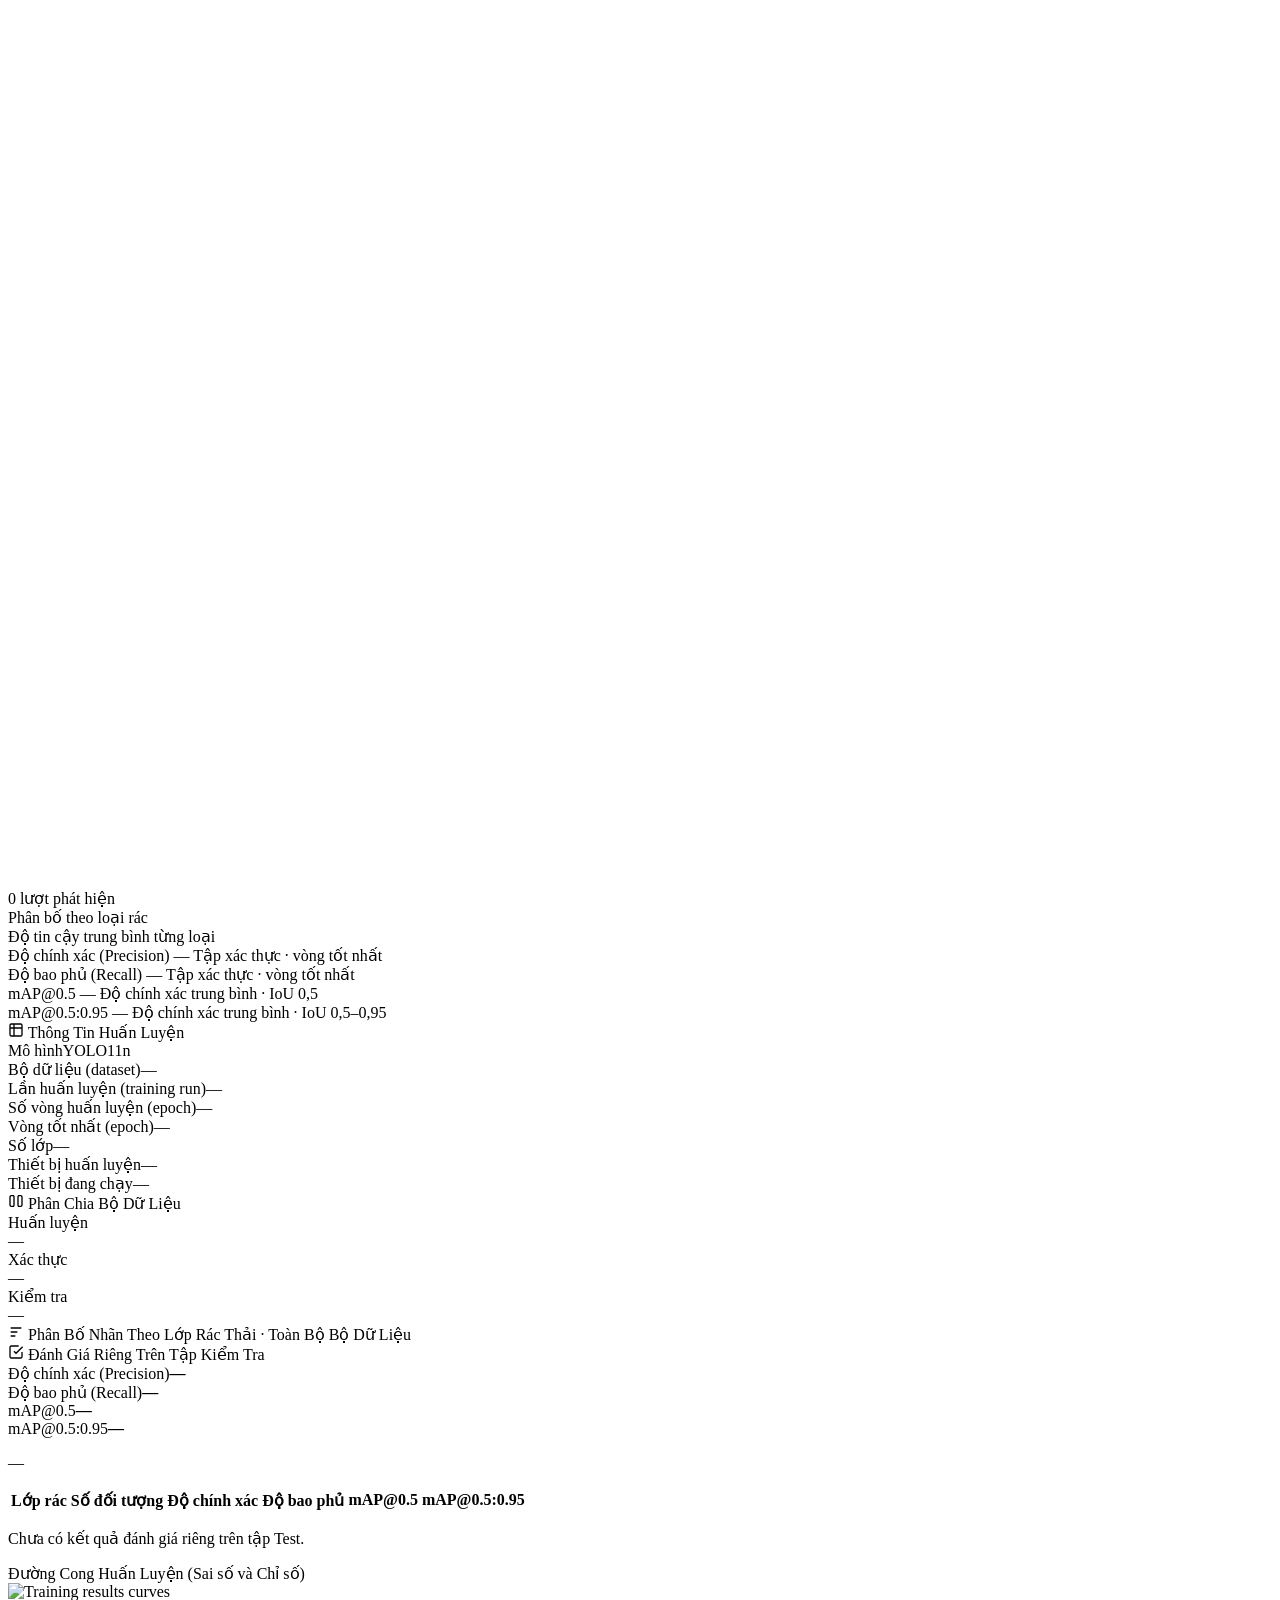
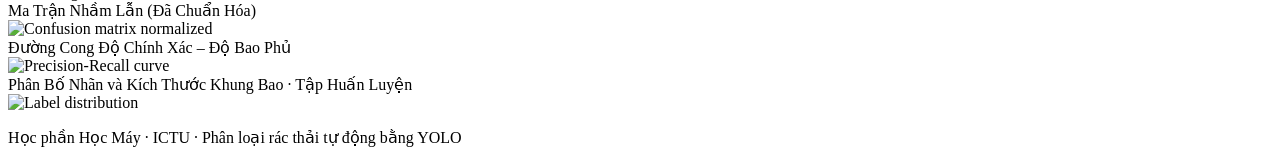
==== commit acdaacc3: "Enable video tab with reduced settings for Render Free plan - VIDEO_IMGSZ: 640 → 320 (75% less RAM p" ====
--- a/app/templates/index.html
+++ b/app/templates/index.html
@@ -42,7 +42,7 @@
         </svg>
         Nhận Diện Qua Ảnh
       </button>
-      <button id="tab-btn-video" class="tab-btn" role="tab" style="display:none"
+      <button id="tab-btn-video" class="tab-btn" role="tab"
               aria-selected="false" aria-controls="tab-video"
               onclick="switchTab('video')">
         <svg class="tab-icon" viewBox="0 0 24 24" fill="none" stroke="currentColor" stroke-width="2">
